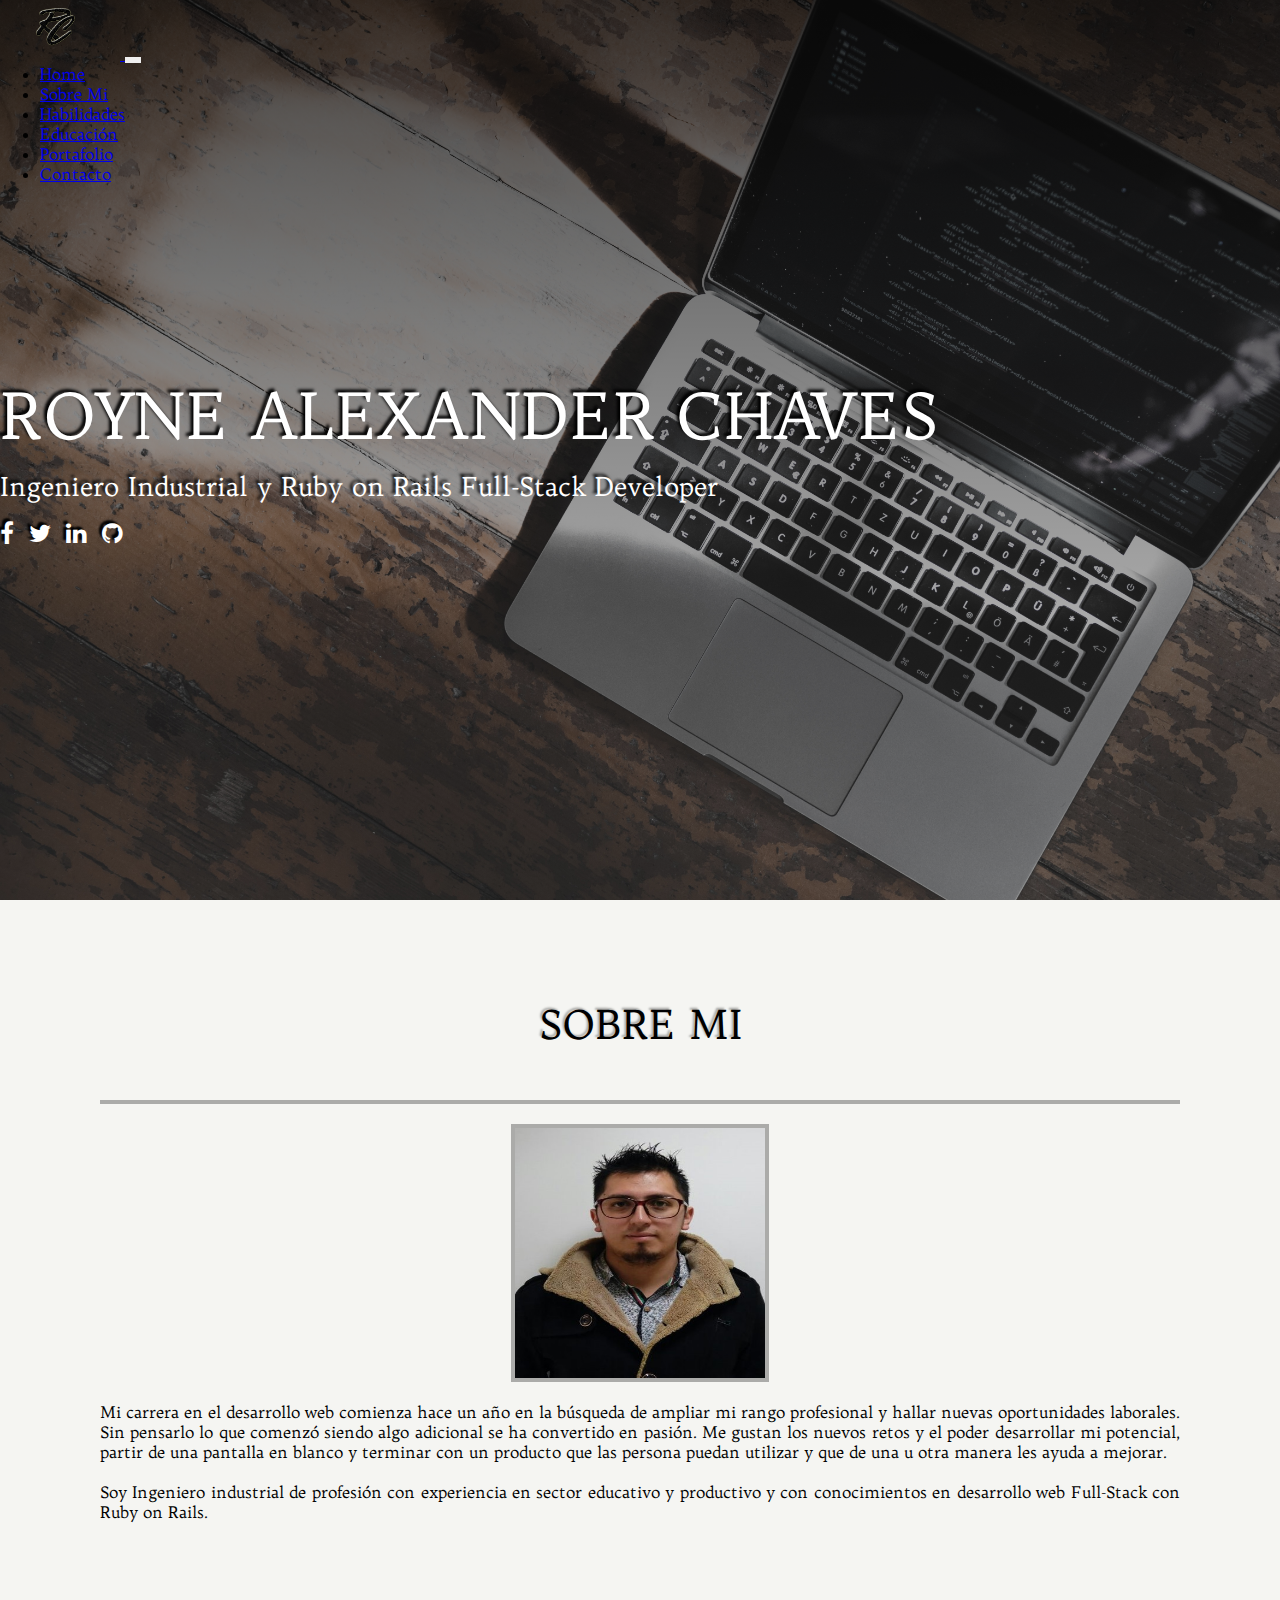
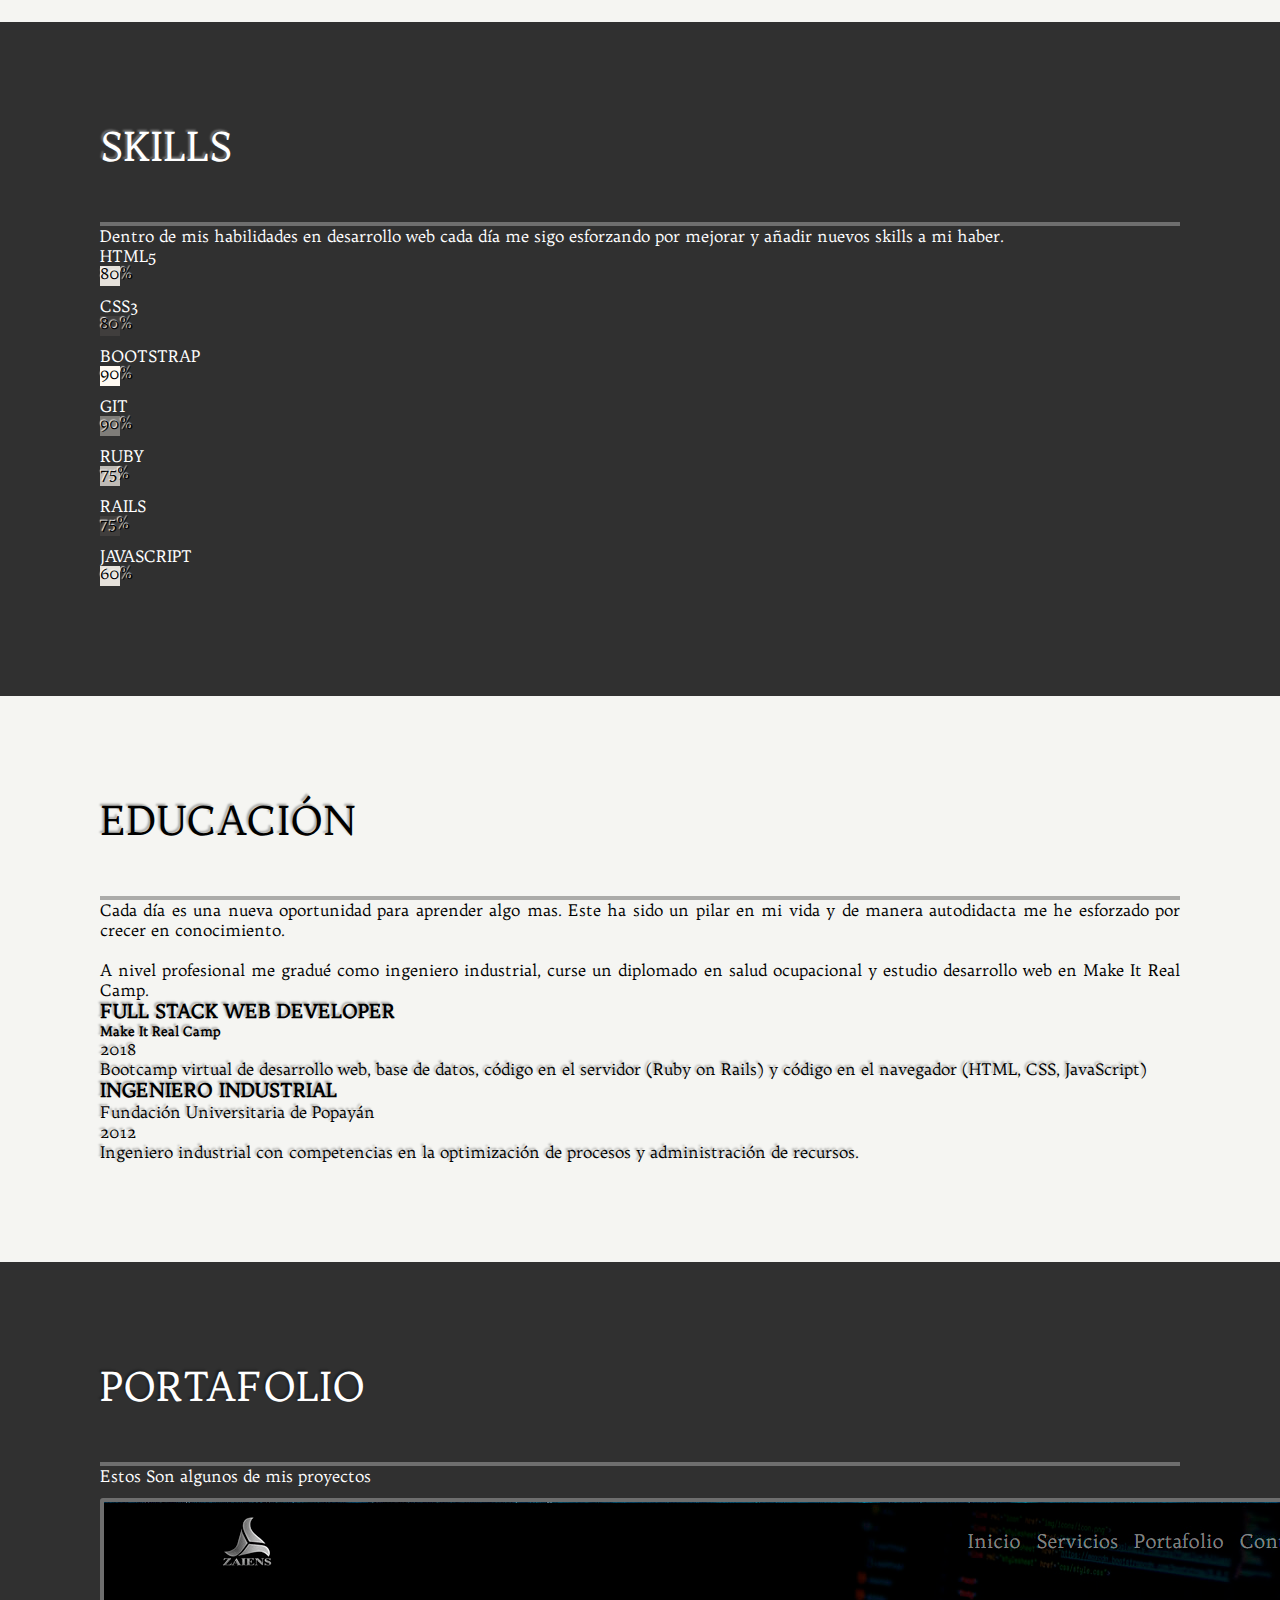
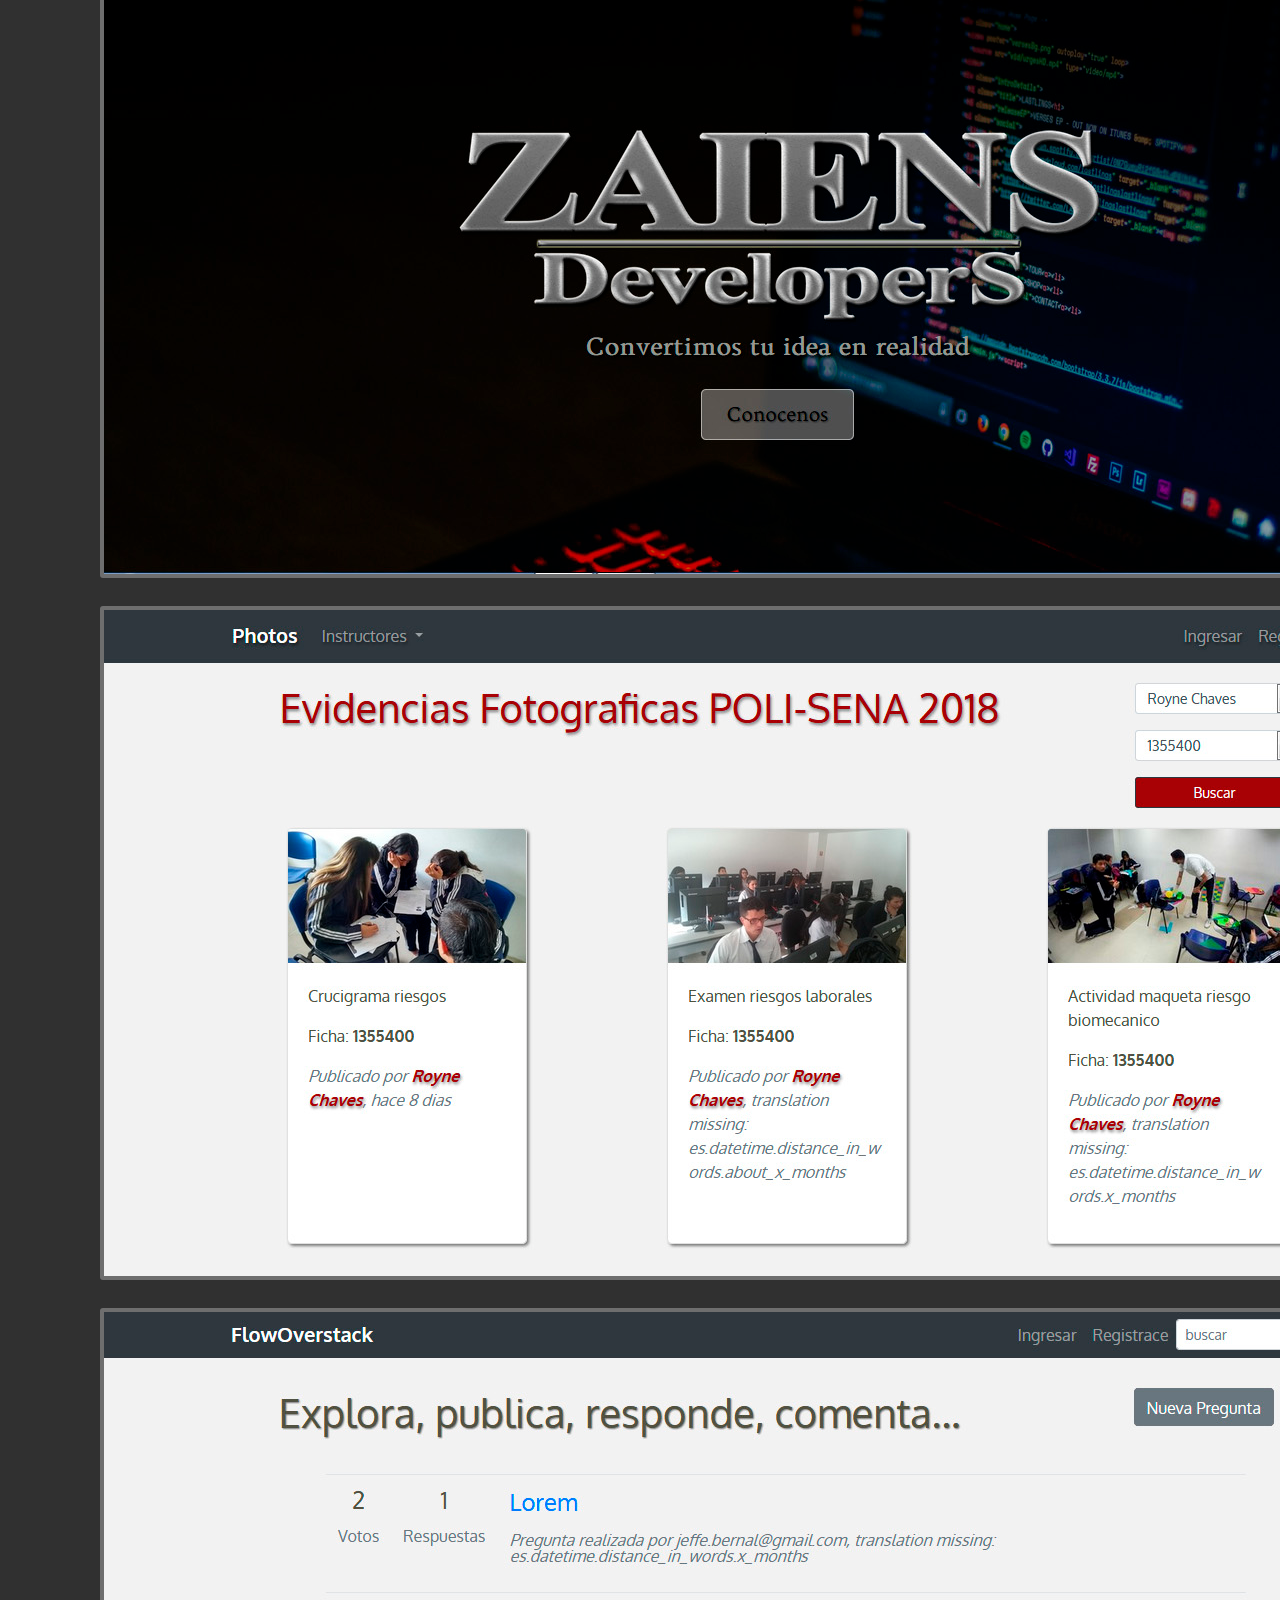
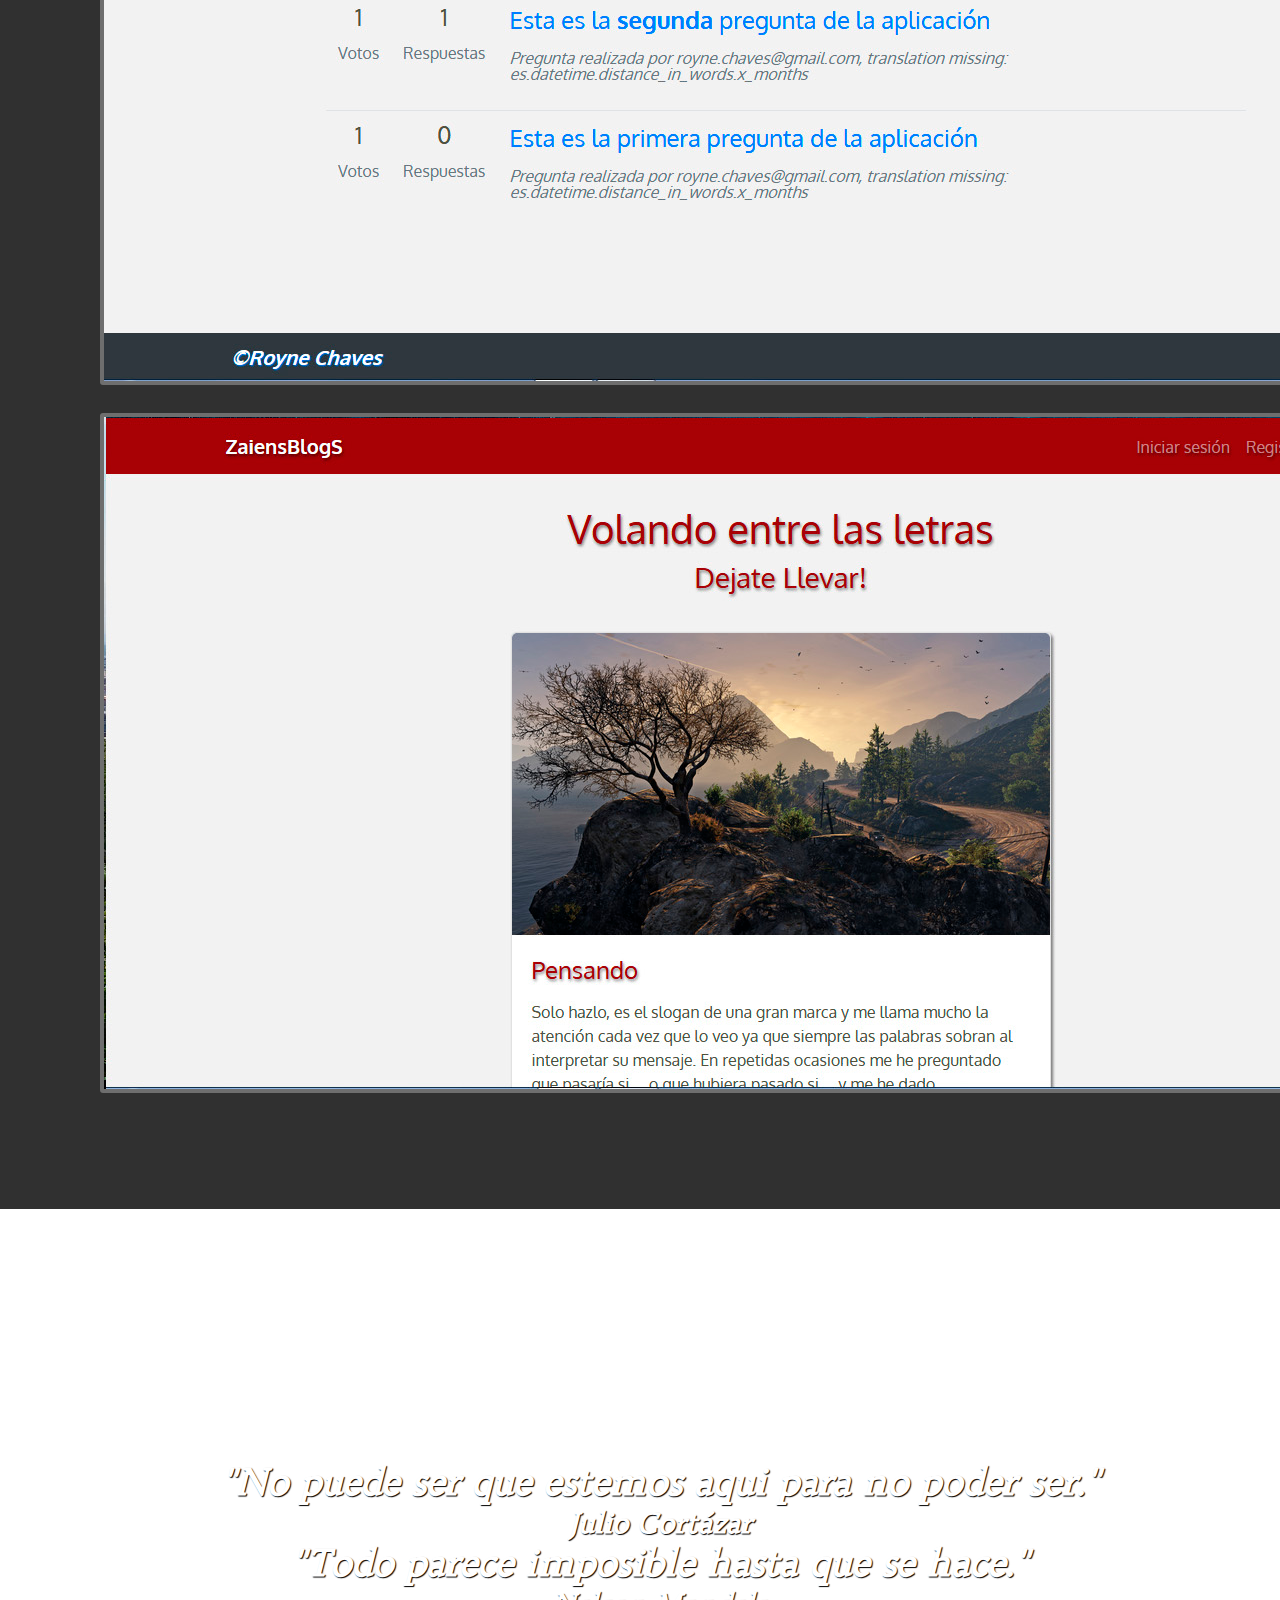
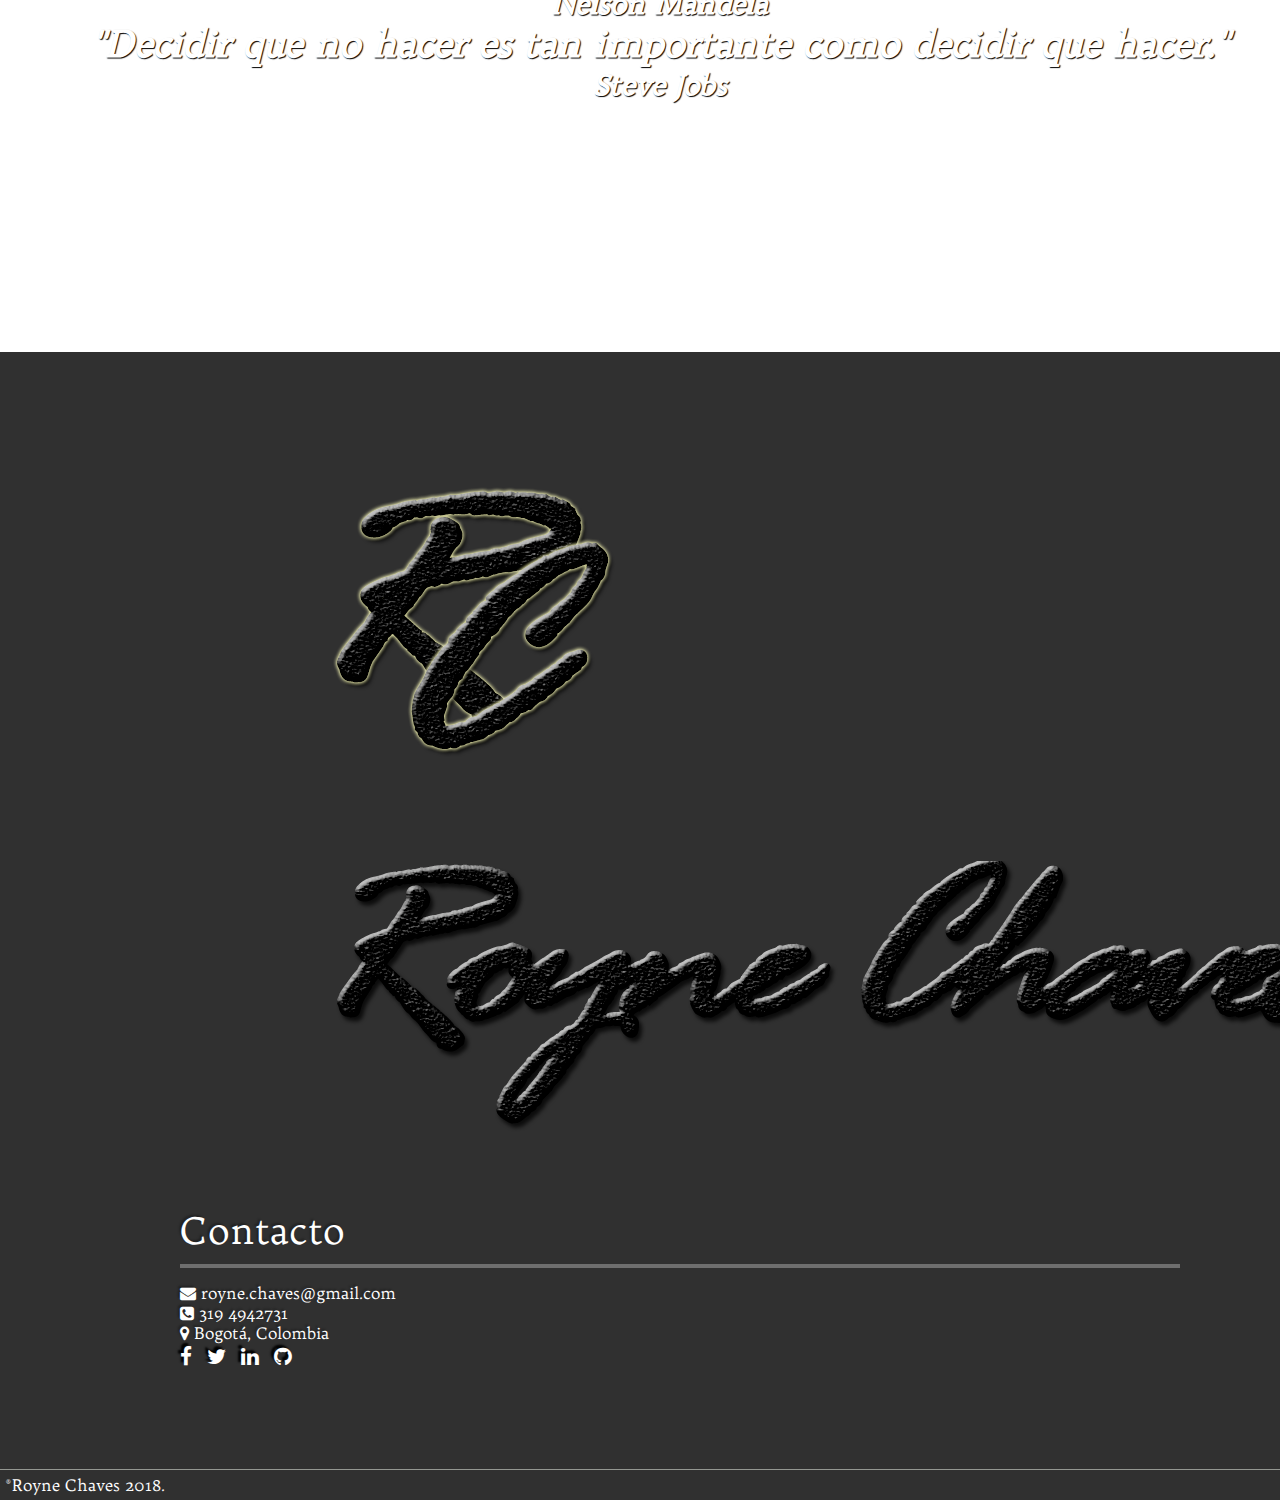
==== index.html @ e54343a3 "portafolio y js skills - boton" ====
<!DOCTYPE html>
<html>
  <head>
    <meta charset="utf-8">
    <meta name="viewport" content="width=device-width, initial-scale=1, shrink-to-fit=no">
    <link rel="icon" type="image/png" href="images/rc_peq.png" />
    <link rel="stylesheet" href="https://stackpath.bootstrapcdn.com/bootstrap/4.1.0/css/bootstrap.min.css" integrity="sha384-9gVQ4dYFwwWSjIDZnLEWnxCjeSWFphJiwGPXr1jddIhOegiu1FwO5qRGvFXOdJZ4" crossorigin="anonymous">
    <link rel="stylesheet" href="css/style.css">
    <link href="https://fonts.googleapis.com/css?family=Trykker" rel="stylesheet">
    <link rel="stylesheet" href="https://cdnjs.cloudflare.com/ajax/libs/font-awesome/4.7.0/css/font-awesome.min.css">
    <title></title>
  </head>
  <body>
    <section id="home">
      <div class="container">
        <div class="row justify-content-center">
          <div class="col-sm-12">
            <nav class="navbar navbar-expand-lg navbar-dark">
              <a class="navbar-brand" href="#">
                <img src="images/rc.png" width="120" height="60" alt="royne chaves">
              </a>
              <button class="navbar-toggler" type="button" data-toggle="collapse" data-target="#navbarSupportedContent" aria-controls="navbarSupportedContent" aria-expanded="false" aria-label="Toggle navigation">
                <span class="navbar-toggler-icon"></span>
              </button>
              <div class="collapse navbar-collapse" id="navbarSupportedContent">
                <ul class="navbar-nav mr-auto"></ul>

                <ul class="navbar-nav">
                  <li class="nav-item">
                    <a class="nav-link" href="#home">Home</a>
                  </li>
                  <li class="nav-item">
                    <a class="nav-link" href="#about">Sobre Mi</a>
                  </li>
                  <li class="nav-item">
                    <a class="nav-link" href="#skills">Habilidades</a>
                  </li>
                  <li class="nav-item">
                    <a class="nav-link" href="#study">Educación</a>
                  </li>
                  <li class="nav-item">
                    <a class="nav-link" href="#portfolio">Portafolio</a>
                  </li>
                  <li class="nav-item">
                    <a class="nav-link" href="#contact">Contacto</a>
                  </li>
                </ul>
              </div>
            </nav>

            <div class="text-home">
              <div class="text-center name-home">
                <h1>ROYNE ALEXANDER CHAVES</h1>
                <h4>Ingeniero Industrial y Ruby on Rails Full-Stack Developer</h4>
              </div>

              <div class="social text-center">
                <a href="https://www.facebook.com/royne.chaves"><i class="fa fa-facebook"></i></a>
                <a href="https://twitter.com/roynechaves"><i class="fa fa-twitter"></i></a>
                <a href="https://www.linkedin.com/in/royne-chaves-49618a168/"><i class="fa fa-linkedin"></i></a>
                <a href="https://github.com/royne"><i class="fa fa-github"></i></a>
              </div>
            </div>
          </div>
        </div>
      </div>
    </section>

    <section id="about">
      <div class="container">
        <div class="row justify-content-start">
          <div class="col-sm-4"><h1 class=" text-title">SOBRE MI</h1></div>
          <div class="col-sm-8 line-div"></div>
        </div>
        <div class="row justify-content-center">
          <div class="col-sm-4 photo">
            <img src="images/racfoto.jpg" alt="roynechaves">
          </div>
          <div class="col-sm-8">
            <p class="info">Mi carrera en el desarrollo web comienza hace un año en la búsqueda de ampliar mi rango profesional y hallar nuevas oportunidades  laborales.  Sin pensarlo lo que comenzó siendo algo adicional se ha convertido en pasión. Me gustan los nuevos retos y el poder desarrollar mi potencial, partir de una pantalla en blanco y terminar con un producto que las persona puedan utilizar y que de una u otra manera les ayuda a mejorar.
              <br><br>Soy Ingeniero industrial de profesión con experiencia en sector educativo y productivo y con conocimientos en desarrollo web Full-Stack con Ruby on Rails.
            </p>
          </div>
        </div>
      </div>
    </section>

    <section id="skills">
      <div class="container">
        <div class="row justify-content-start">
          <div class="col-sm-4"><h1 class=" text-title">SKILLS</h1></div>
          <div class="col-sm-8 line-div-dark"></div>
        </div>
        <div class="row justify-content-center">
          <div class="col-sm-4">
            <p class="info">Dentro de mis habilidades en desarrollo web cada día me sigo esforzando por mejorar y añadir nuevos skills a mi haber. </p>
          </div>
          <div class="col-sm-8">
            <div class="cont">
              <p>HTML5</p>
              <div class="skills html">80%</div>
            </div>
            <div class="cont">
              <p>CSS3</p>
              <div class="skills css">80%</div>
            </div>
            <div class="cont">
              <p>BOOTSTRAP</p>
              <div class="skills bootstrap">90%</div>
            </div>
            <div class="cont">
              <p>GIT</p>
              <div class="skills git">90%</div>
            </div>
            <div class="cont">
              <p>RUBY</p>
              <div class="skills ruby">75%</div>
            </div>
            <div class="cont">
              <p>RAILS</p>
              <div class="skills rails">75%</div>
            </div>
            <div class="cont">
              <p>JAVASCRIPT</p>
              <div class="skills js">60%</div>
            </div>
          </div>
        </div>
      </div>
    </section>

    <section id="study">
      <div class="container">
        <div class="row justify-content-start">
          <div class="col-sm-4"><h1 class=" text-title">EDUCACIÓN</h1></div>
          <div class="col-sm-8 line-div"></div>
        </div>
        <div class="row justify-content-center">
          <div class="col-sm-4">
            <p class="info text-secondary">Cada día es una nueva oportunidad para aprender algo mas. Este ha sido un pilar en mi vida y de manera autodidacta me he esforzado por crecer en conocimiento.
              <br><br>A nivel profesional me gradué como ingeniero industrial, curse un diplomado en salud ocupacional y estudio desarrollo web en Make It Real Camp.
            </p>
          </div>
          <div class="col-sm-4 text-right title-study">
            <h3>FULL STACK WEB DEVELOPER</h3>
            <h5>Make It Real Camp</h5>
            <p>2018</p>
            <p>Bootcamp virtual de desarrollo web,  base de datos, código en el servidor (Ruby on Rails) y código en el navegador (HTML, CSS, JavaScript)</p>
          </div>
          <div class="col-sm-4 text-right title-study">
            <h3>INGENIERO INDUSTRIAL</h3>
            <p>Fundación Universitaria de Popayán</p>
            <p>2012</p>
            <p>Ingeniero industrial con competencias en la optimización de procesos y administración de recursos. </p>
          </div>
        </div>
      </div>
    </section>

    <section id="portfolio">
      <div class="container">
        <div class="row justify-content-start">
          <div class="col-sm-4"><h1 class=" text-title">PORTAFOLIO</h1></div>
          <div class="col-sm-8 line-div-dark"></div>
        </div>
        <div class="row justify-content-center">
          <div class="col-sm-4">
            <p class="info">Estos Son algunos de mis proyectos</p>
          </div>
          <div class="col-sm-8">
            <div class="row justify-content-center">
              <div class="col-md-6 project">
                <img src="images/projects/zaiens.jpg" alt="" class="img-fluid">
                <div class="project-cont">
                  <div class="project-cont-text"><p>Proyecto agencia de desarrollo Web</p><a href="http://zaiens.com/" target="_blank" class="project-pag">Ver</a></div>
                </div>
              </div>
              <div class="col-md-6 project">
                <img src="images/projects/photo.jpg" alt="" class="img-fluid">
                <div class="project-cont">
                  <div class="project-cont-text"><p>App para recolección de evidencias de clase</p><a href="https://evidenciasformacion.herokuapp.com/" target="_blank" class="project-pag">Ver</a></div>
                </div>
              </div>
              <div class="col-md-6 project">
                <img src="images/projects/flow.jpg" alt="" class="img-fluid">
                <div class="project-cont">
                  <div class="project-cont-text"><p>Clon de app Stack Oferflow</p><a href="http://clon-flowoverstack.herokuapp.com/" target="_blank" class="project-pag">Ver</a></div>
                </div>
              </div>
              <div class="col-md-6 project">
                <img src="images/projects/blog.jpg" alt="" class="img-fluid">
                <div class="project-cont">
                  <div class="project-cont-text"><p>Blog Colaborativo</p><a href="https://blogzaiens.herokuapp.com/" target="_blank" class="project-pag">Ver</a></div>
                </div>
              </div>
            </div>
          </div>
        </div>
      </div>
    </section>

    <section id="banner">
      <div class="container">
        <div class="row justify-content-center">
          <div class="col-sm-12">
            <div id="carouselExampleFade" class="carousel slide carousel-fade" data-ride="carousel">
              <div class="carousel-inner">
                <div class="carousel-item active">
                  <h2>"No puede ser que estemos aqui para no poder ser."</h2>
                  <h3><strong>Julio Cortázar</strong></h3>
                </div>
                <div class="carousel-item">
                  <h2>"Todo parece imposible hasta que se hace."</h2>
                  <h3><strong>Nelson Mandela</strong></h3>
                </div>
                <div class="carousel-item">
                  <h2>"Decidir que no hacer es tan importante como decidir que hacer."</h2>
                  <h3><strong>Steve Jobs</strong></h3>
                </div>
              </div>
            </div>
          </div>
        </div>
      </div>
    </section>

    <section id="contact">
      <div class="container">
        <div class="row justify-content-around text-center">
          <div class="col-sm-12 col-md-4">
            <img src="images/rc.png" alt="roynechaves" class="img-fluid">
            <img src="images/rclogo.png" alt="roynechaves" class="img-fluid">
          </div>
          <div class="col-sm-12 col-md-6 contact-text">
            <h1 class=" text-title">Contacto</h1>
            <div class="col-sm-12 line-div-dark"></div>
              <p><i class="fa fa-envelope"></i> royne.chaves@gmail.com</p>
              <p><i class="fa fa-phone-square"></i> 319 4942731</p>
              <p><i class="fa fa-map-marker"></i> Bogotá, Colombia</p>
            <div class="social">
              <a href="https://www.facebook.com/royne.chaves"><i class="fa fa-facebook"></i></a>
              <a href="https://twitter.com/roynechaves"><i class="fa fa-twitter"></i></a>
              <a href="https://www.linkedin.com/in/royne-chaves-49618a168/"><i class="fa fa-linkedin"></i></a>
              <a href="https://github.com/royne"><i class="fa fa-github"></i></a>
            </div>
          </div>
        </div>
      </div>
    </section>

    <section id="legal">
      <div class="container">
        <div class="row justify-content-center text-center">
          <div class="col-sm-12">
            ®Royne Chaves 2018.
          </div>
        </div>
      </div>
    </section>

    <div class="" id="js_up">
      <img src="images/icon_top.png" alt="">
    </div>

    <script src="https://ajax.googleapis.com/ajax/libs/jquery/3.3.1/jquery.min.js"></script>
    <script src="https://cdnjs.cloudflare.com/ajax/libs/popper.js/1.14.0/umd/popper.min.js" integrity="sha384-cs/chFZiN24E4KMATLdqdvsezGxaGsi4hLGOzlXwp5UZB1LY//20VyM2taTB4QvJ" crossorigin="anonymous"></script>
    <script src="https://stackpath.bootstrapcdn.com/bootstrap/4.1.0/js/bootstrap.min.js" integrity="sha384-uefMccjFJAIv6A+rW+L4AHf99KvxDjWSu1z9VI8SKNVmz4sk7buKt/6v9KI65qnm" crossorigin="anonymous"></script>
    <script src="js/app.js" type="text/javascript"></script>
  </body>
</html>
---- css/style.css ----
*{
  margin: 0;
  font-family: 'Trykker', serif;
}

/* ***************UTILES**************** */

.line-div{
  border-top: 4px solid rgba(0,0,0,0.3);
  margin: 0 auto;
}
.line-div-dark{
  border-top: 4px solid rgba(255,255,255,0.3);
  margin: 0 auto;
}

/* ===================SECCION HOME================== */

#home{
  background: linear-gradient(rgba(0, 0, 0, 0.7), rgba(0, 0, 0, 0.1)), url('../images/cover1.jpg') no-repeat center top;
  background-size: cover;
  background-position: center center;
  width: 100%;
  height: 100vh;
  background-attachment: fixed;
}
.text-home{
  color: #fff;
  margin-top: 27%;
  text-shadow: -3px -3px 3px #000;
}
.name-home , h1{
  padding-bottom: 15px;
  font-size: 1.7rem;
  font-weight: bold;
}
.name-home , h4{
  padding: 0 auto;
  font-size: 1rem;
  font-weight: bold;
}
#home .social a{
  font-size: 1.2rem;
  display: inline-block;
  margin-right: 10px;
  text-align: center;
  color: #fff;
  text-shadow: -3px -3px 2px #000;
}
#home .social a:hover{
  text-shadow: 2px 2px 1px #fff;
  color: #000;
  background: rgba(255, 255, 255, 0);
  transform: scale(1.5);
  transition: transform 3s ;
}
.navbar-dark .navbar-toggler {
  color: transparent;
  border-color: transparent;
}

@media (min-width:576px) {
  .text-home{
    margin-top: 15%;
  }
  .name-home , h1{
    font-size: 2.3rem;
    font-weight: bold;
  }
  .name-home , h4{
    font-size: 1.2rem;
    font-weight: bold;
  }
  #home .social a{
    font-size: 1.3rem;
  }
}
@media (min-width:768px) {
  .name-home , h1{
    font-size: 3rem;
    font-weight: normal ;
  }
  .name-home , h4{
    font-size: 1.5rem;
    font-weight: normal;
  }
  #home .social a{
    font-size: 1.3rem;
  }
}
@media (min-width:992px) {
  .name-home , h1{
    font-size: 4rem;
  }
  .name-home , h4{
    font-size: 1.6rem;
  }
  #home .social a{
    font-size: 1.5rem;
  }
}

/* ===================sección sobre mi==================  */

#about{
  background-color: #f5f5f2;
  padding: 50px 10px;
}
#about .text-title{
  font-size: 1.8rem;
  text-shadow: -2px -2px 2px rgba(0,0,0,0.3);
  padding-bottom: 50px;
  padding: 10px;
  text-align: center;
}
.photo img{
  height: 180px;
  width: 180px;
  display: flex;
  margin: 20px auto;
  border: 4px solid rgba(0,0,0,0.3);
}
.info{
  text-align: justify;
}

@media (min-width:576px){
  #about{
    padding: 80px 10px;
  }
  #about .text-title{
    font-size: 1.5rem;
    padding: 0;
  }
  .photo img{
    height: 180px;
    width: 150px;
  }
}
@media (min-width:768px){
  #about .text-title{
    font-size: 2.3rem;
    padding-bottom: 30px;
  }
  .photo img{
    height: 250px;
    width: 200px;
  }
}
@media (min-width:992px){
  #about{
    padding: 100px
  }
  #about .text-title{
    font-size: 2.5rem;
    padding-bottom: 50px;
  }
  .photo img{
    height: 250px;
    width: 250px;
  }
}

/* ===================SECCION  SKILLS================= */

#skills{
  background-color: #303030;
  padding: 50px 10px;
  color: #fff;
}
#skills .text-title{
  font-size: 1.8rem;
  text-shadow: -2px -2px 2px rgba(255,255,255,0.3);
  padding-bottom: 50px;
  padding: 10px;
  text-align: center;
}
#skills .line-div-dark{
  padding-bottom: 15px;
}
.cont{
  width: 100%;
  margin-bottom: 10px;
}
.skills {
  text-align: right;
  padding-right: 20px;
  line-height: 15px;
  color: #000;
  text-shadow: -1px -1px 1px #FFF;
}
.html {width: 0%; height: 20px; background-color: #E5E1DA;}
.css {width: 0%; height: 20px; background-color: #403E3D;}
.bootstrap {width: 0%; height: 20px; background-color: #FFFAF2;}
.git {width: 0%; height: 20px; background-color: #7F7D79;}
.ruby {width: 0%; height: 20px; background-color: #BFBBB6;}
.rails {width: 0%; height: 20px; background-color: #403E3D;}
.js {width: 0%; height: 20px; background-color: #E5E1DA;}

@media (min-width:576px){
  #skills{
    padding: 80px 10px;
  }
  #skills .text-title{
    font-size: 1.5rem;
    padding: 0;
  }
  #skills .line-div-dark{
    padding-bottom: 0;
  }
}
@media (min-width:768px){
  #skills .text-title{
    font-size: 2.3rem;
    padding-bottom: 30px;
  }
}
@media (min-width:992px){
  #skills{
    padding: 100px
  }
  #skills .text-title{
    font-size: 2.5rem;
    padding-bottom: 50px;
    text-align: justify;
  }
}


/* ===============SECCION ESTUDIO=================== */

#study{
  background-color: #f5f5f2;
  padding: 50px 10px;
}
#study .text-title{
  font-size: 1.8rem;
  text-shadow: -2px -2px 2px rgba(0,0,0,0.3);
  padding-bottom: 50px;
  padding: 10px;
  text-align: center;
}
#study .title-study{
  text-shadow: -2px -2px 2px rgba(0,0,0,0.3);
  padding-top: 20px;
}
#study .line-div{
  padding-bottom: 15px;
}

@media (min-width:576px){
  #study{
    padding: 80px 10px;
  }
  #study .text-title{
    font-size: 1.5rem;
    padding: 0;
  }
  #study .title-study{
    padding-top: 0;
  }
  #study .line-div{
    padding-bottom: 0;
  }
}
@media (min-width:768px){
  #study .text-title{
    font-size: 2.3rem;
    padding-bottom: 30px;
  }
}
@media (min-width:992px){
  #study{
    padding: 100px
  }
  #study .text-title{
    font-size: 2.5rem;
    padding-bottom: 50px;
    text-align: justify;
  }

}


/* ================SECCION PORTAFOLIO=============== */

#portfolio{
  background-color: #303030;
  padding: 50px 10px;
  color: #fff;
}
#portfolio .text-title{
  font-size: 1.8rem;
  text-shadow: -2px -2px 2px rgba(0,0,0,0.3);
  padding-bottom: 50px;
  padding: 10px;
  text-align: center;
}
#portfolio .line-div-dark{
  padding-bottom: 15px;
}
.project{
  position: relative;
}
.project img{
  display: inline-block;
  margin: 12px auto;
  border: 4px solid rgba(255,255,255,0.3);
  border-radius: 3px;
}


@media (min-width:576px){
  #portfolio{
    padding: 80px 10px;
  }
  #portfolio .text-title{
    font-size: 1.5rem;
    padding: 0;
  }
  #portfolio .line-div-dark{
    padding-bottom: 0;
  }
}
@media (min-width:768px){
  #portfolio .text-title{
    font-size: 2.3rem;
    padding-bottom: 30px;
  }
}
@media (min-width:992px){
  #portfolio{
    padding: 100px
  }
  #portfolio .text-title{
    font-size: 2.5rem;
    padding-bottom: 50px;
    text-align: justify;
  }
}

/* hover projects */
.project-cont {
  position: absolute;
  bottom: 0;
  left: 0;
  right: 0;
  background-color: rgba(48,48,48,0.7);
  overflow: hidden;
  width: 100%;
  height: 100%;
  -webkit-transform: scale(0);
  -ms-transform: scale(0);
  transform: scale(0);
  -webkit-transition: .6s ease;
  transition: .6s ease;
}

.project:hover .project-cont {
  -webkit-transform: scale(1);
  -ms-transform: scale(1);
  transform: scale(1);
}

.project-cont-text {
  color: white;
  font-weight: bold;
  text-shadow: 1px 1px 1px rgba(255,255,255,0.3);
  font-size: 18px;
  position: absolute;
  top: 50%;
  left: 50%;
  -webkit-transform: translate(-50%, -50%);
  -ms-transform: translate(-50%, -50%);
  transform: translate(-50%, -50%);
  text-align: center;
}
.project-pag{
  font-size: 13px;
  color: #fff;
  padding: 5px 15px;
  background-color: #303030;
  border: 0.5px solid #fff;
  border-radius: 3px;
  margin-top: 5px;
}
.project-pag:hover{
  text-decoration: none;
  color: #fff;
}
/* =========================BANNER=================== */

#banner{
  background: linear-gradient(rgba(0, 0, 0, 0.1), rgba(0, 0, 0, 0.3)), url('../images/coverw.jpg') no-repeat center top;
  background-size: cover;
  width: 100%;
  background-attachment: fixed;
  color: #fff;
  text-shadow: 1px 1px 1px #000;
  padding: 150px 20px;
  text-align: center;
  font-style: italic;
}
#banner h2{
  font-size: 2rem;
}
#banner h3{
  font-size: 1.3rem;
}

@media (min-width:576px){
  #banner{
    padding: 250px 20px
  }
  #banner h2{
    font-size: 2.3rem;
  }
  #banner h3{
    font-size: 1.75rem;
  }
}


/* ==================seccion Contacto==================== */


#contact{
  background: #303030;
  padding: 30px 0 ;
  color: #fff;
  text-shadow: -2px -2px 2px rgba(0,0,0,0.3);
}
#contact .text-title{
  font-size: 1.7rem;
  text-shadow: -2px -2px 2px rgba(0,0,0,0.3);
  padding: 20px 0;
}
#contact .contact-text{
  padding-top: 50px 0;
  font-size: 1rem;
}
#contact .line-div-dark{
  padding-bottom: 15px;
}
#contact .social a{
  font-size: 1.2rem;
  display: inline-block;
  margin-right: 10px;
  text-align: center;
  color: #fff;
  text-shadow: -3px -3px 2px #000;
}
#contact .social a:hover{
  text-shadow: 2px 2px 1px #fff;
  color: #000;
  background: rgba(255, 255, 255, 0);
  transform: scale(1.5);
  transition: transform 3s ;
}
#legal{
  background: #303030;
  border-top: solid 1px #949791 ;
  color: #fff ;
  padding: 5px;
  width: 100%;
}



@media (min-width:576px) {
  #contact{
    padding: 80px 100px 100px 80px ;
  }
  #contact .contact-text{
    padding-top: 50px;
    padding-left: 100px;
    text-align: left;
  }
  #contact .text-title{
    font-size: 2.3rem;
    padding: 10px 0;
  }
  #contact .social a{
    font-size: 1.3rem;
  }
}

/* ==================== Adicionales =================== */

/* boton scrollup */

#js_up{
  display: none;
  position: absolute;
  position: fixed;
  bottom: 10px;
  right: 10px;
  opacity: 0.8;
  cursor: pointer;
}
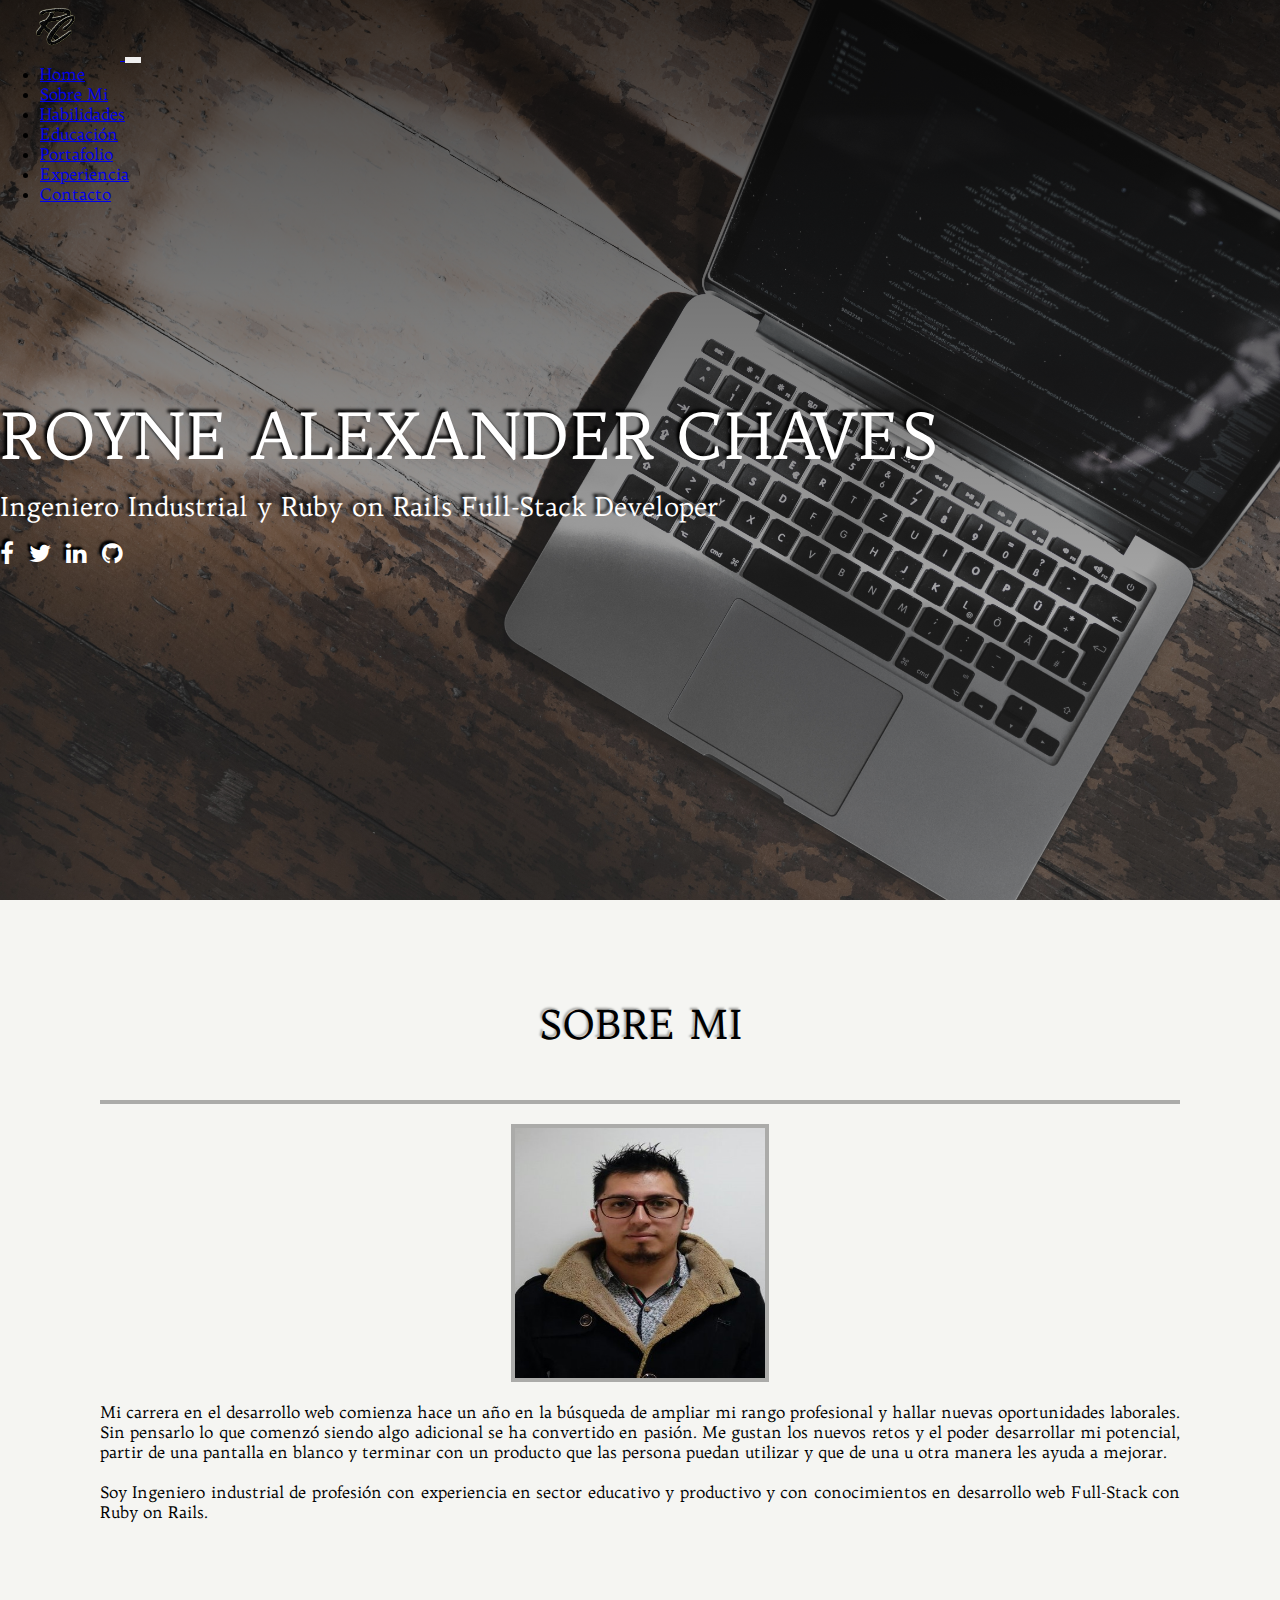
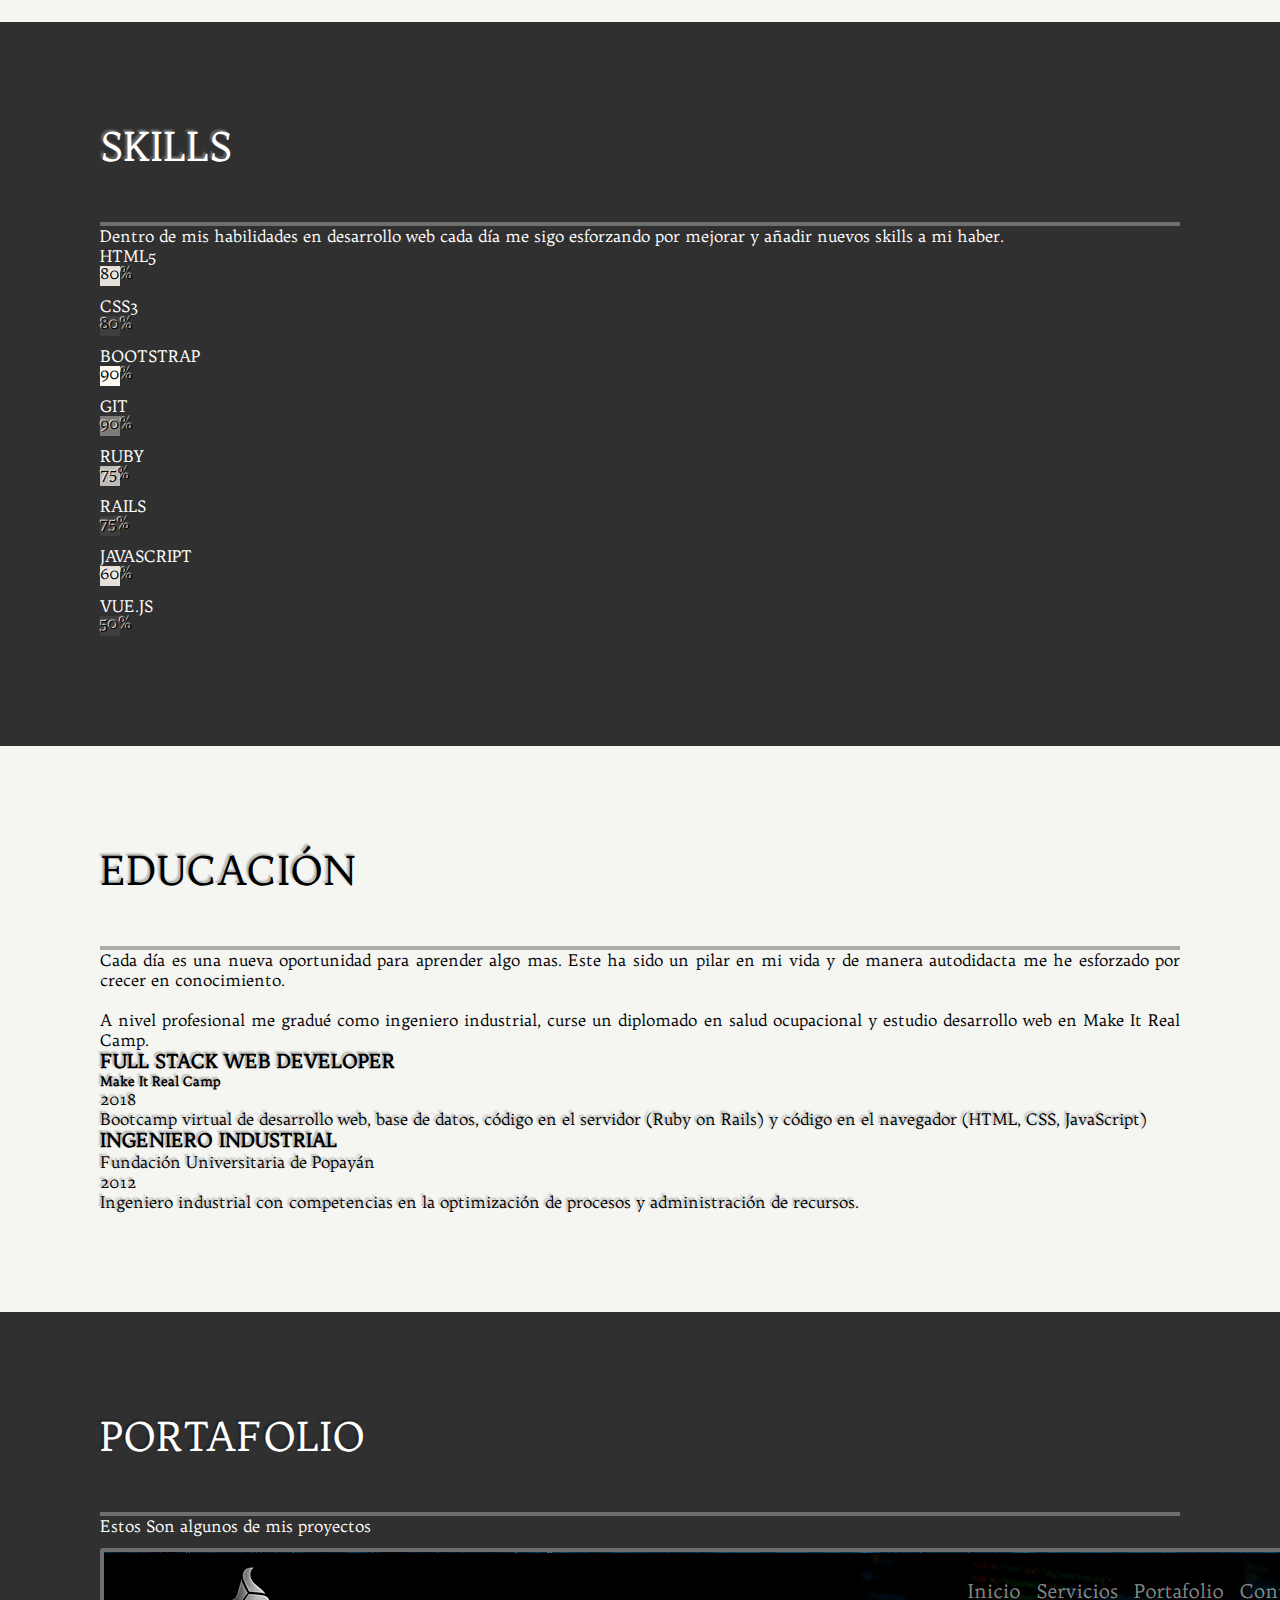
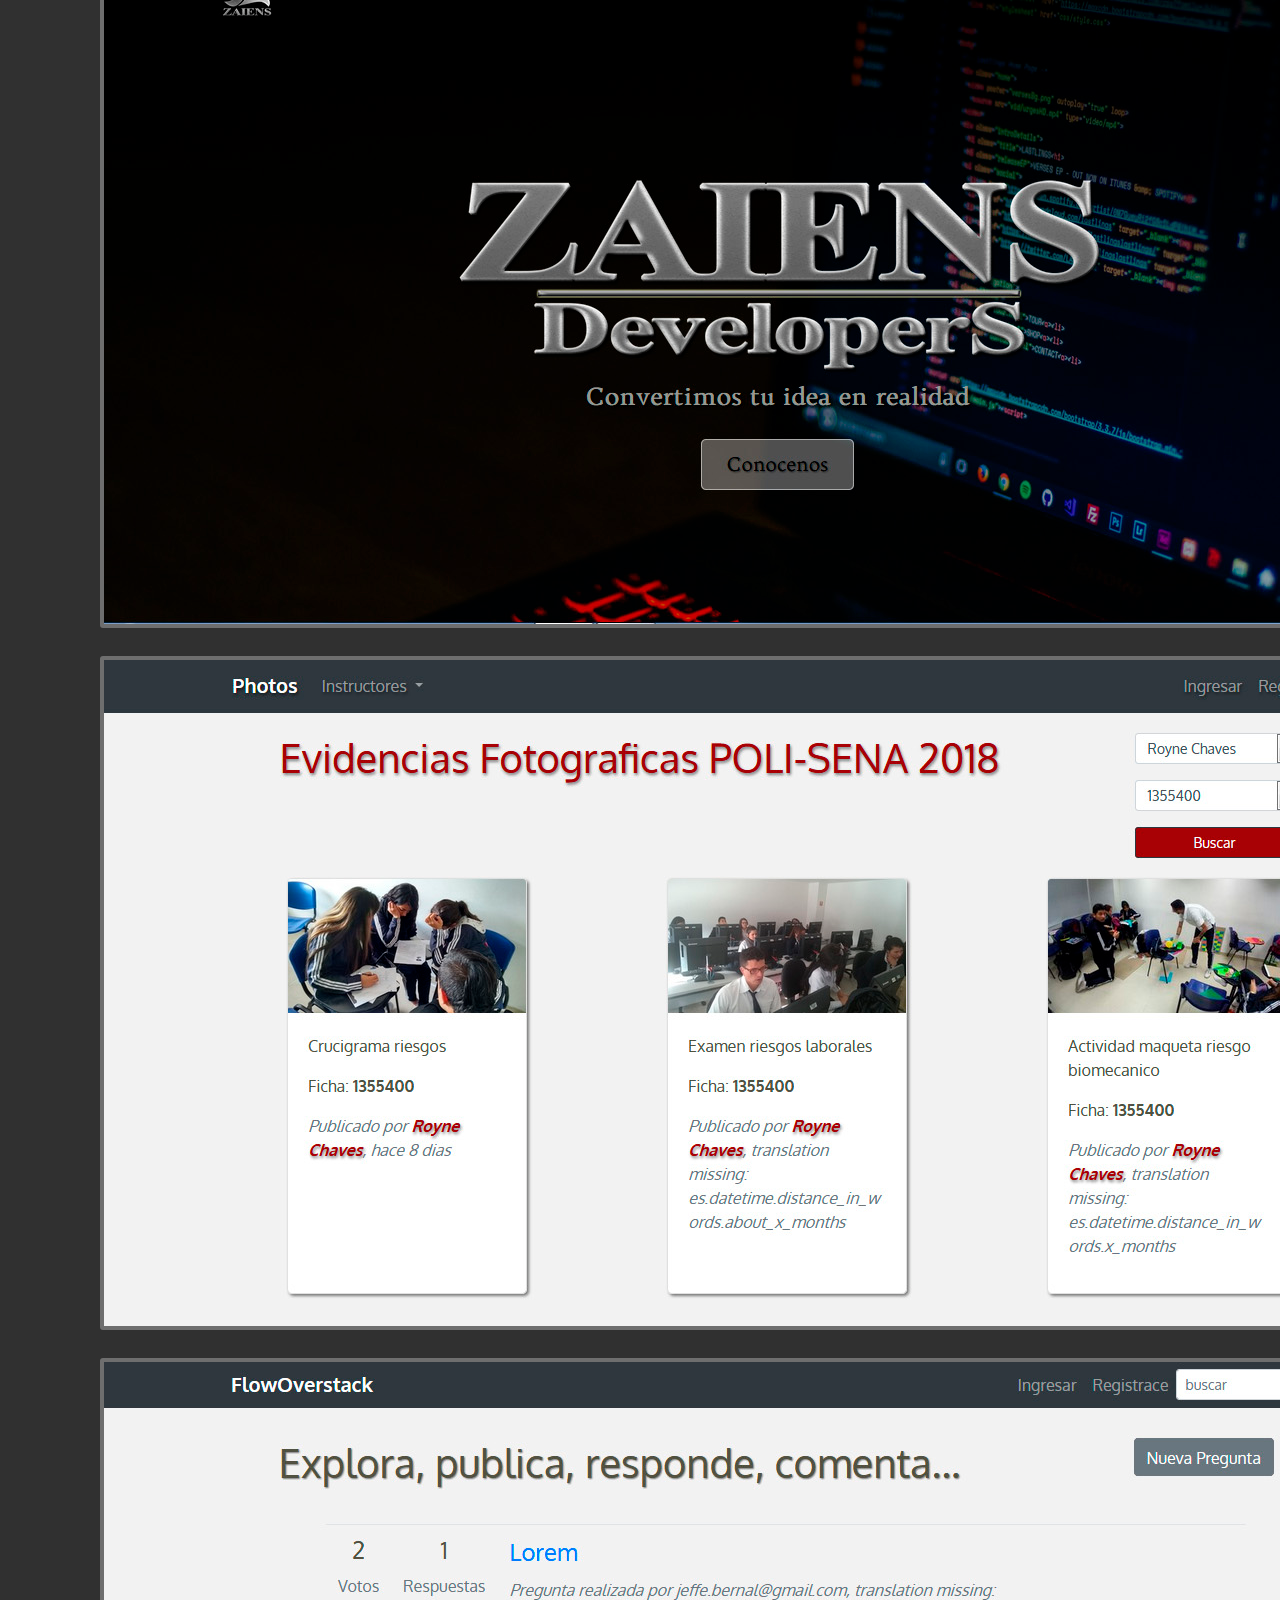
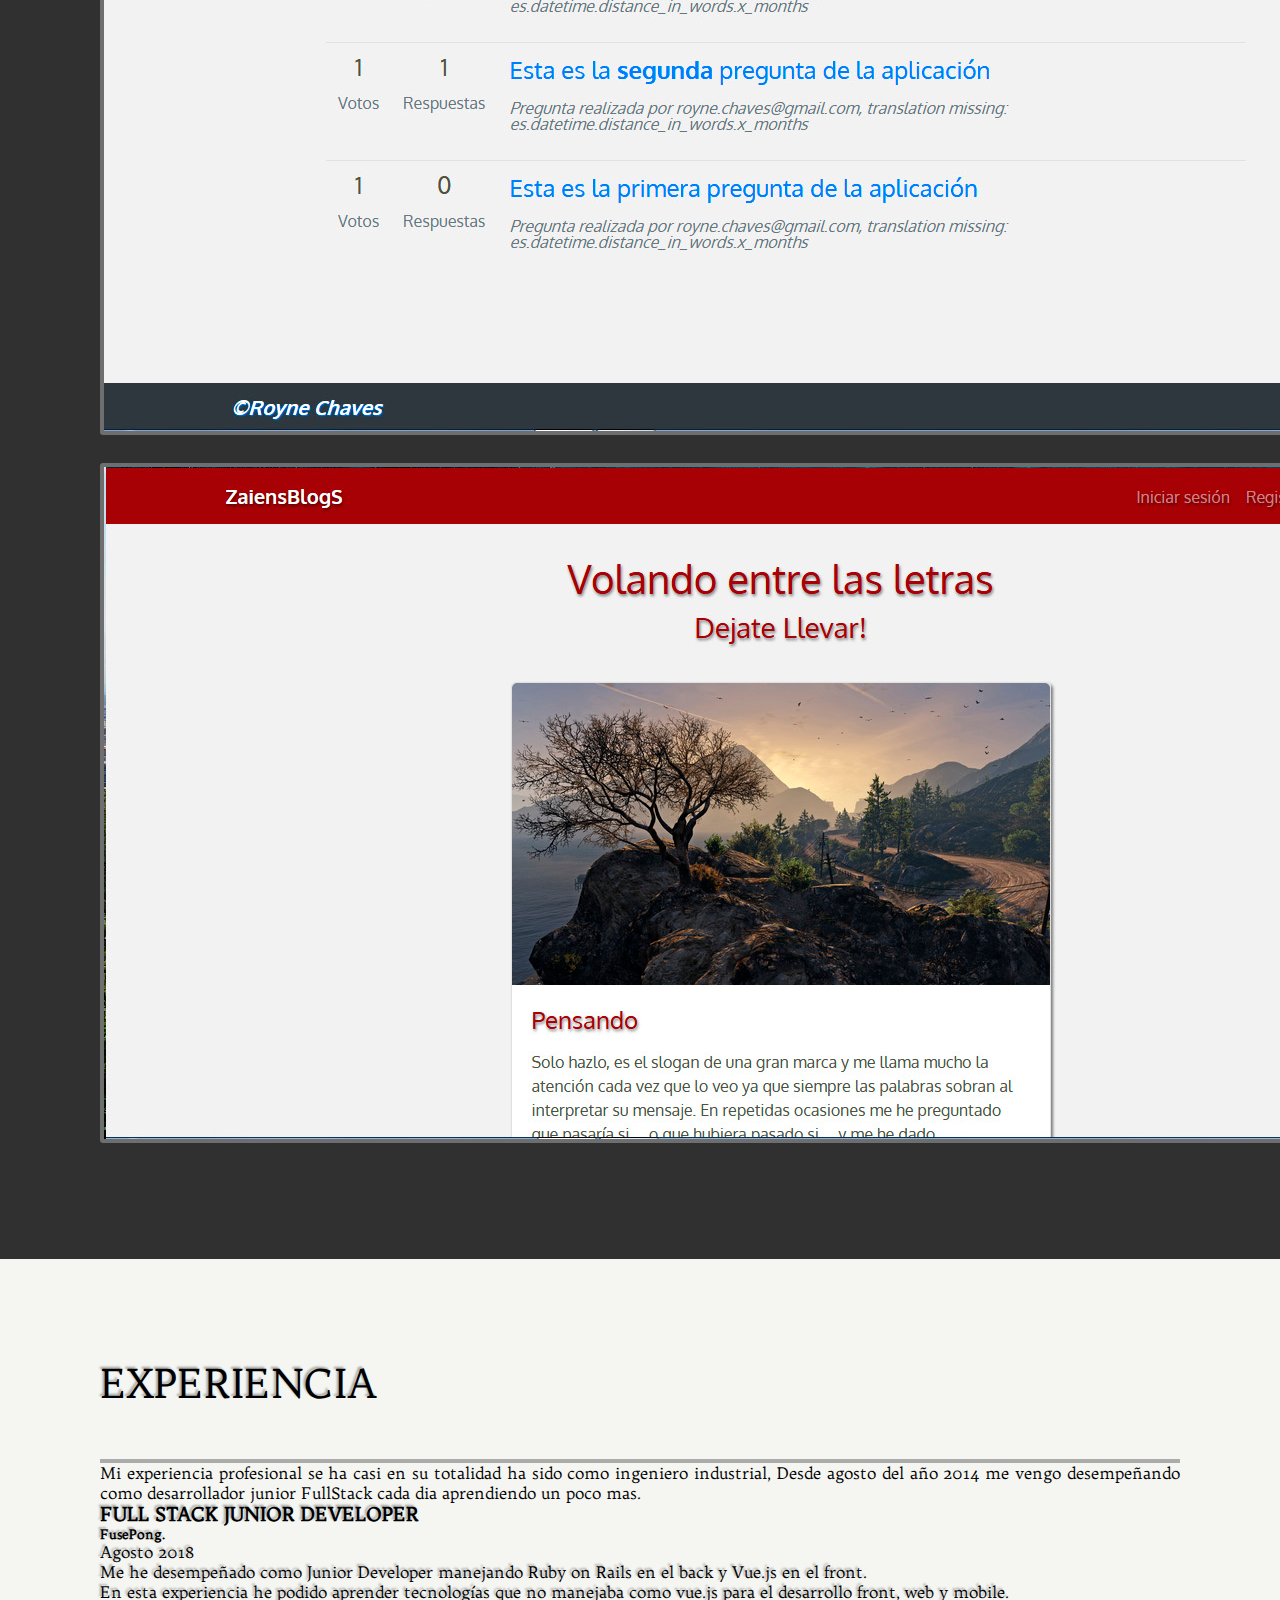
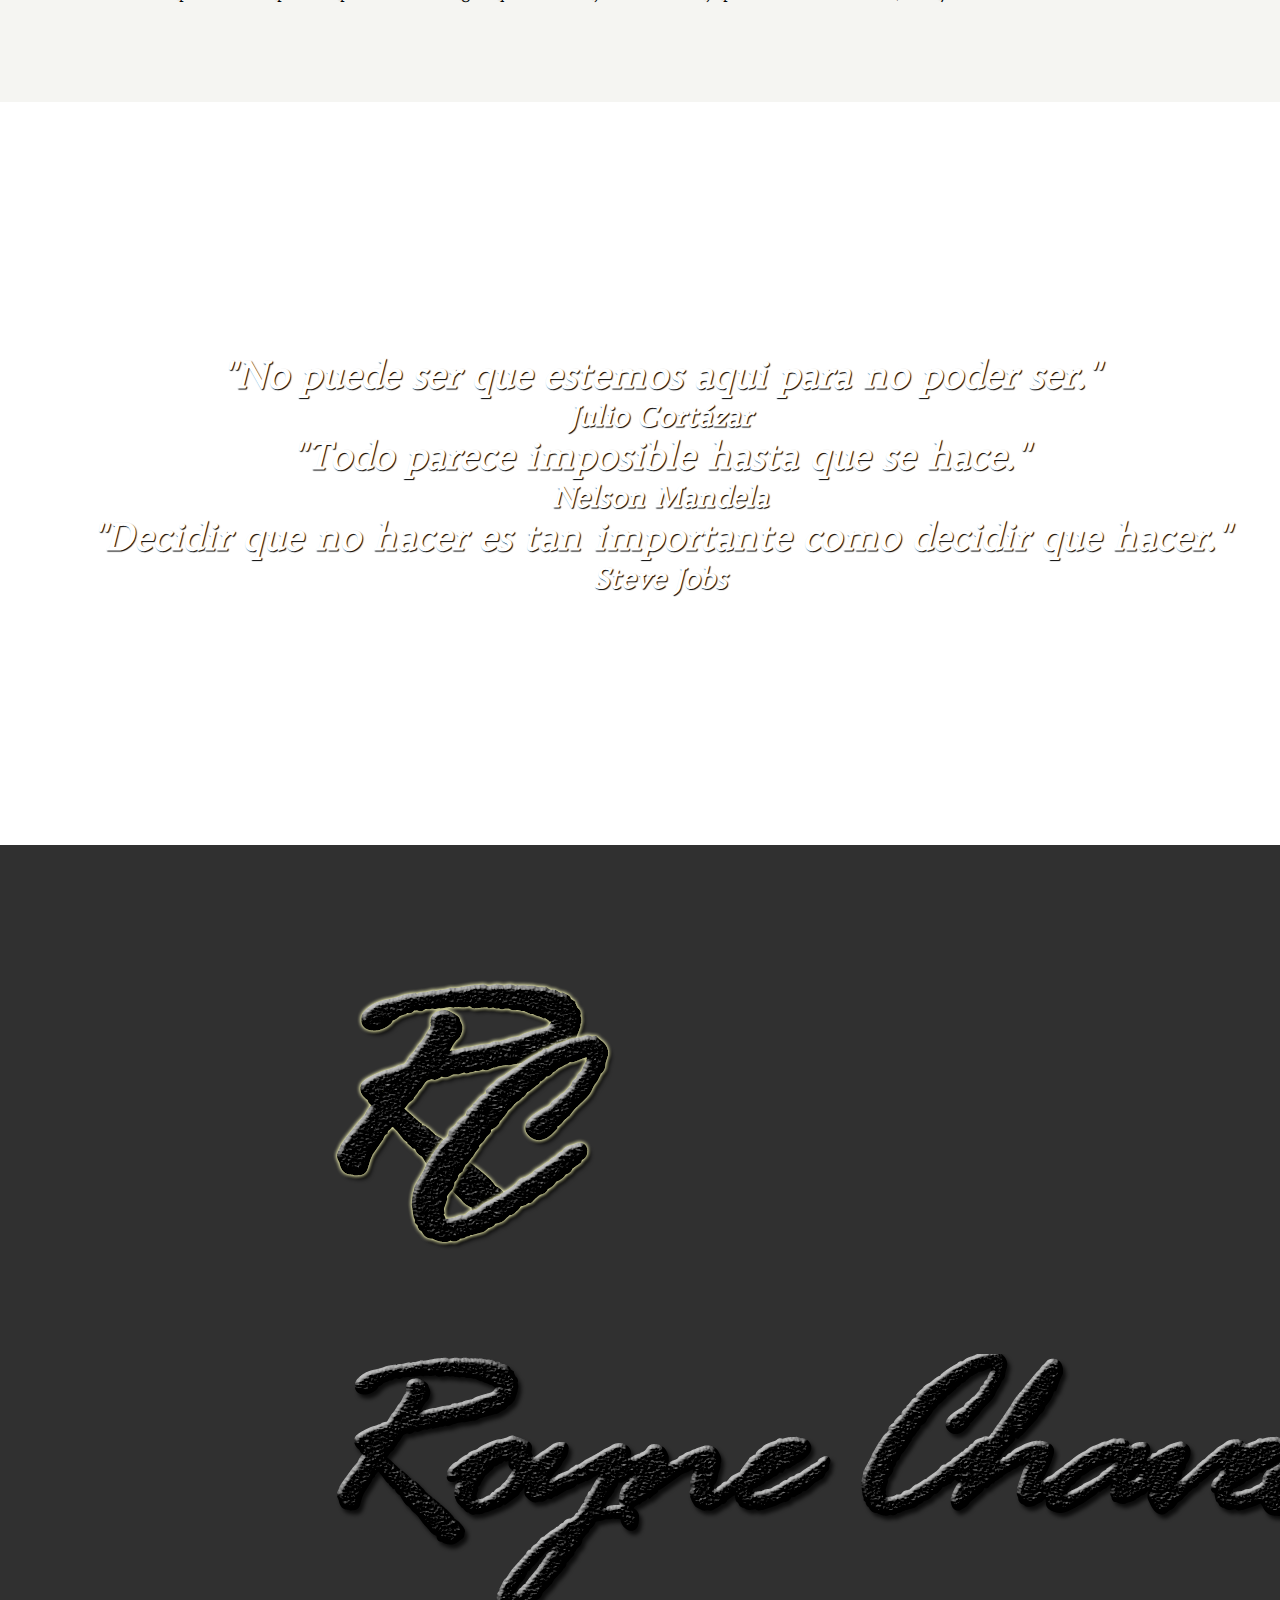
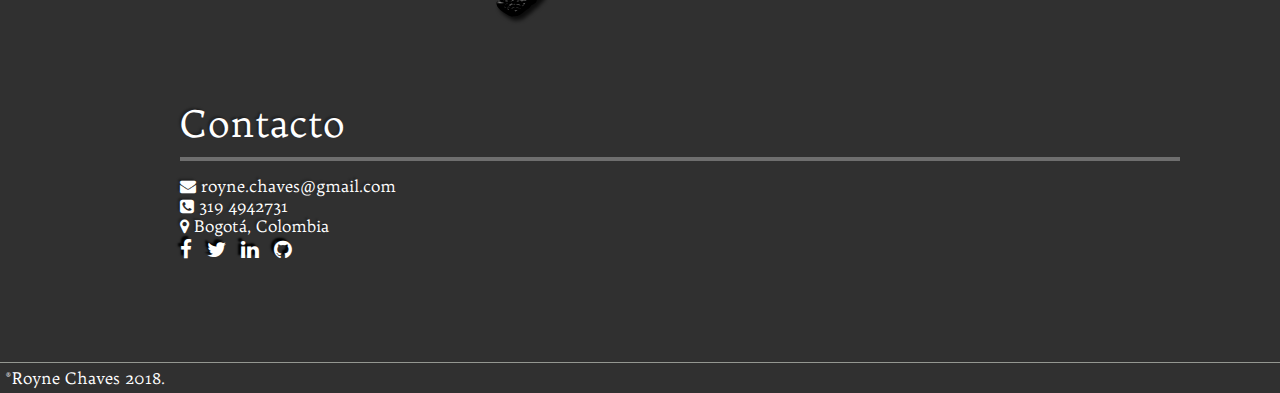
==== commit f90cd650: "agrega experiencia y metatags" ====
--- a/index.html
+++ b/index.html
@@ -3,6 +3,12 @@
   <head>
     <meta charset="utf-8">
     <meta name="viewport" content="width=device-width, initial-scale=1, shrink-to-fit=no">
+    <meta property="og:url"                content="http://roynechaves.com" />
+    <meta property="og:title"              content="ROYNE ALEXANDER CHAVES" />
+    <meta property="og:description"        content="Ingeniero Industrial y Ruby on Rails Full-Stack Developer" />
+    <meta property="og:image"              content="http://roynechaves.com/images/rc_peq.png" />
+    <meta name="description" content="Ingeniero Industrial y Ruby on Rails Full-Stack Developer">
+    <meta name="keywords" content="desarrollo web, full stack, desarrollador rails, ruby on rails, web developer, Ruby on Rails Full-Stack Developer, royne chaves, royne alexander chaves">
     <link rel="icon" type="image/png" href="images/rc_peq.png" />
     <link rel="stylesheet" href="https://stackpath.bootstrapcdn.com/bootstrap/4.1.0/css/bootstrap.min.css" integrity="sha384-9gVQ4dYFwwWSjIDZnLEWnxCjeSWFphJiwGPXr1jddIhOegiu1FwO5qRGvFXOdJZ4" crossorigin="anonymous">
     <link rel="stylesheet" href="css/style.css">
@@ -42,6 +48,9 @@
                     <a class="nav-link" href="#portfolio">Portafolio</a>
                   </li>
                   <li class="nav-item">
+                    <a class="nav-link" href="#banner">Experiencia</a>
+                  </li>
+                  <li class="nav-item">
                     <a class="nav-link" href="#contact">Contacto</a>
                   </li>
                 </ul>
@@ -123,6 +132,10 @@
             <div class="cont">
               <p>JAVASCRIPT</p>
               <div class="skills js">60%</div>
+            </div>
+            <div class="cont">
+              <p>VUE.JS</p>
+              <div class="skills vue">50%</div>
             </div>
           </div>
         </div>
@@ -194,6 +207,33 @@
                 </div>
               </div>
             </div>
+          </div>
+        </div>
+      </div>
+    </section>
+
+    <section id="study" class="exp">
+      <div class="container">
+        <div class="row justify-content-start">
+          <div class="col-sm-4"><h1 class=" text-title">EXPERIENCIA</h1></div>
+          <div class="col-sm-8 line-div"></div>
+        </div>
+        <div class="row justify-content-center">
+          <div class="col-sm-4">
+            <p class="info text-secondary">Mi experiencia profesional se ha casi en su totalidad ha sido como ingeniero industrial, Desde agosto del año 2014 me vengo desempeñando como desarrollador junior FullStack cada dia aprendiendo un poco mas.
+            </p>
+          </div>
+          <!-- <div class="col-sm-4 text-right title-study">
+            <h3>INGENIERO INDUSTRIAL</h3>
+            <p>Fundación Universitaria de Popayán</p>
+            <p>2012</p>
+            <p>Ingeniero industrial con competencias en la optimización de procesos y administración de recursos. </p>
+          </div> -->
+          <div class="col-sm-8 text-right title-study">
+            <h3>FULL STACK JUNIOR DEVELOPER</h3>
+            <h5>FusePong.</h5>
+            <p>Agosto 2018</p>
+            <p>Me he desempeñado como Junior Developer manejando Ruby on Rails en el back y Vue.js en el front. <br>En esta experiencia he podido aprender tecnologías que no manejaba como vue.js para el desarrollo front, web y mobile.</p>
           </div>
         </div>
       </div>
--- a/css/style.css
+++ b/css/style.css
@@ -196,6 +196,7 @@
 .ruby {width: 0%; height: 20px; background-color: #BFBBB6;}
 .rails {width: 0%; height: 20px; background-color: #403E3D;}
 .js {width: 0%; height: 20px; background-color: #E5E1DA;}
+.vue {width: 0%; height: 20px; background-color: #403E3D;}
 
 @media (min-width:576px){
   #skills{
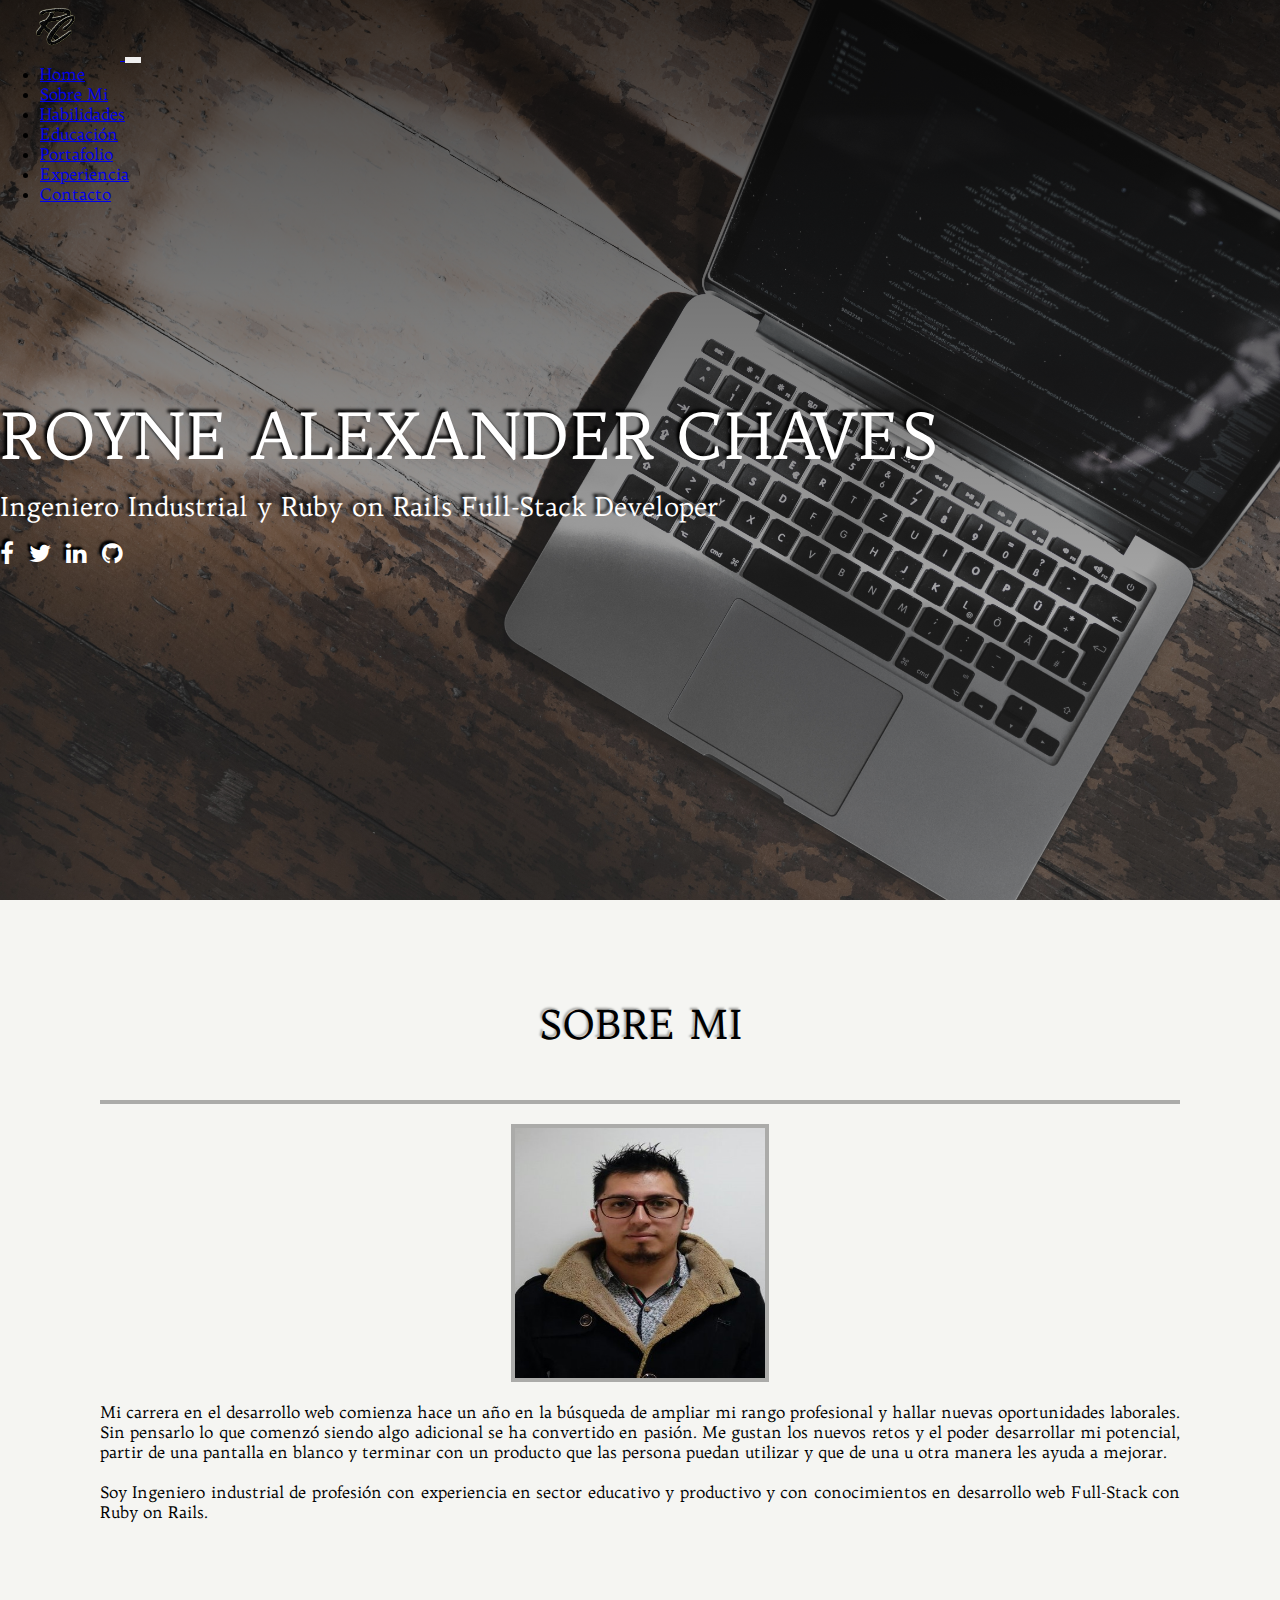
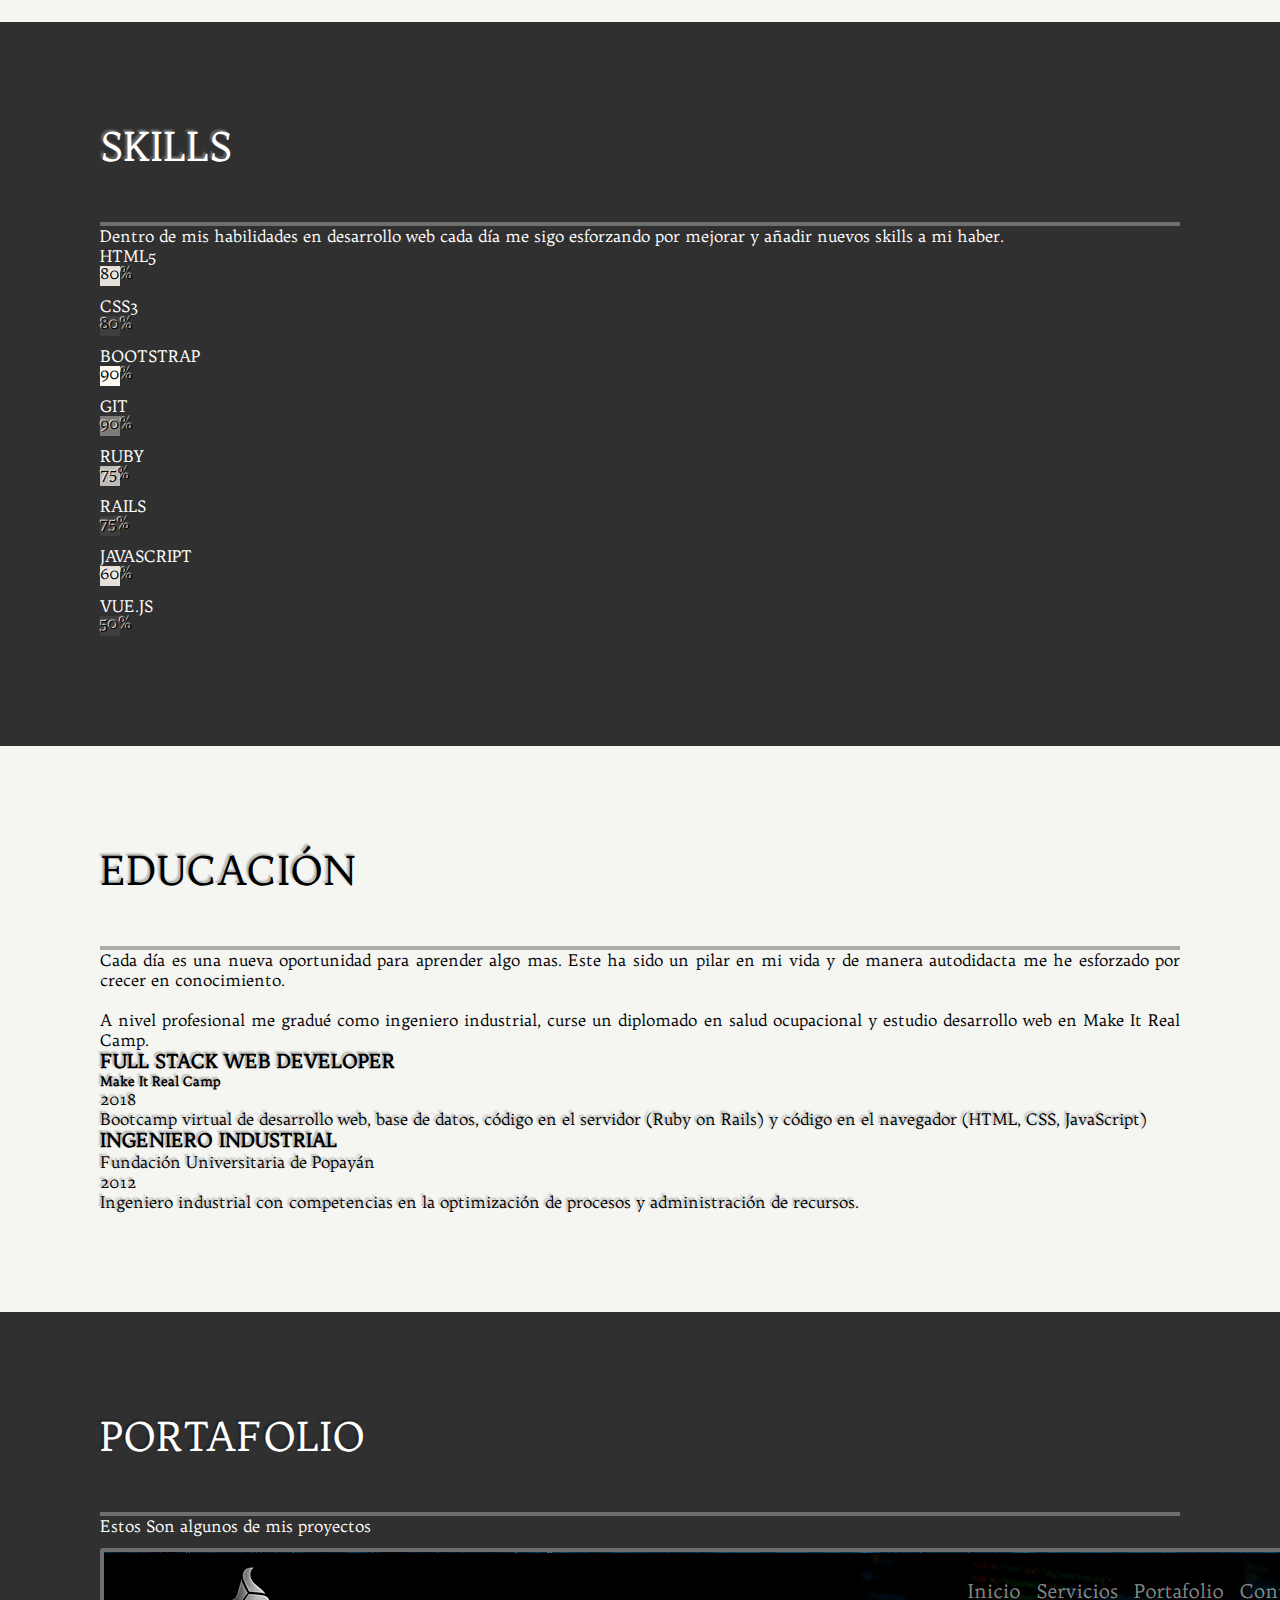
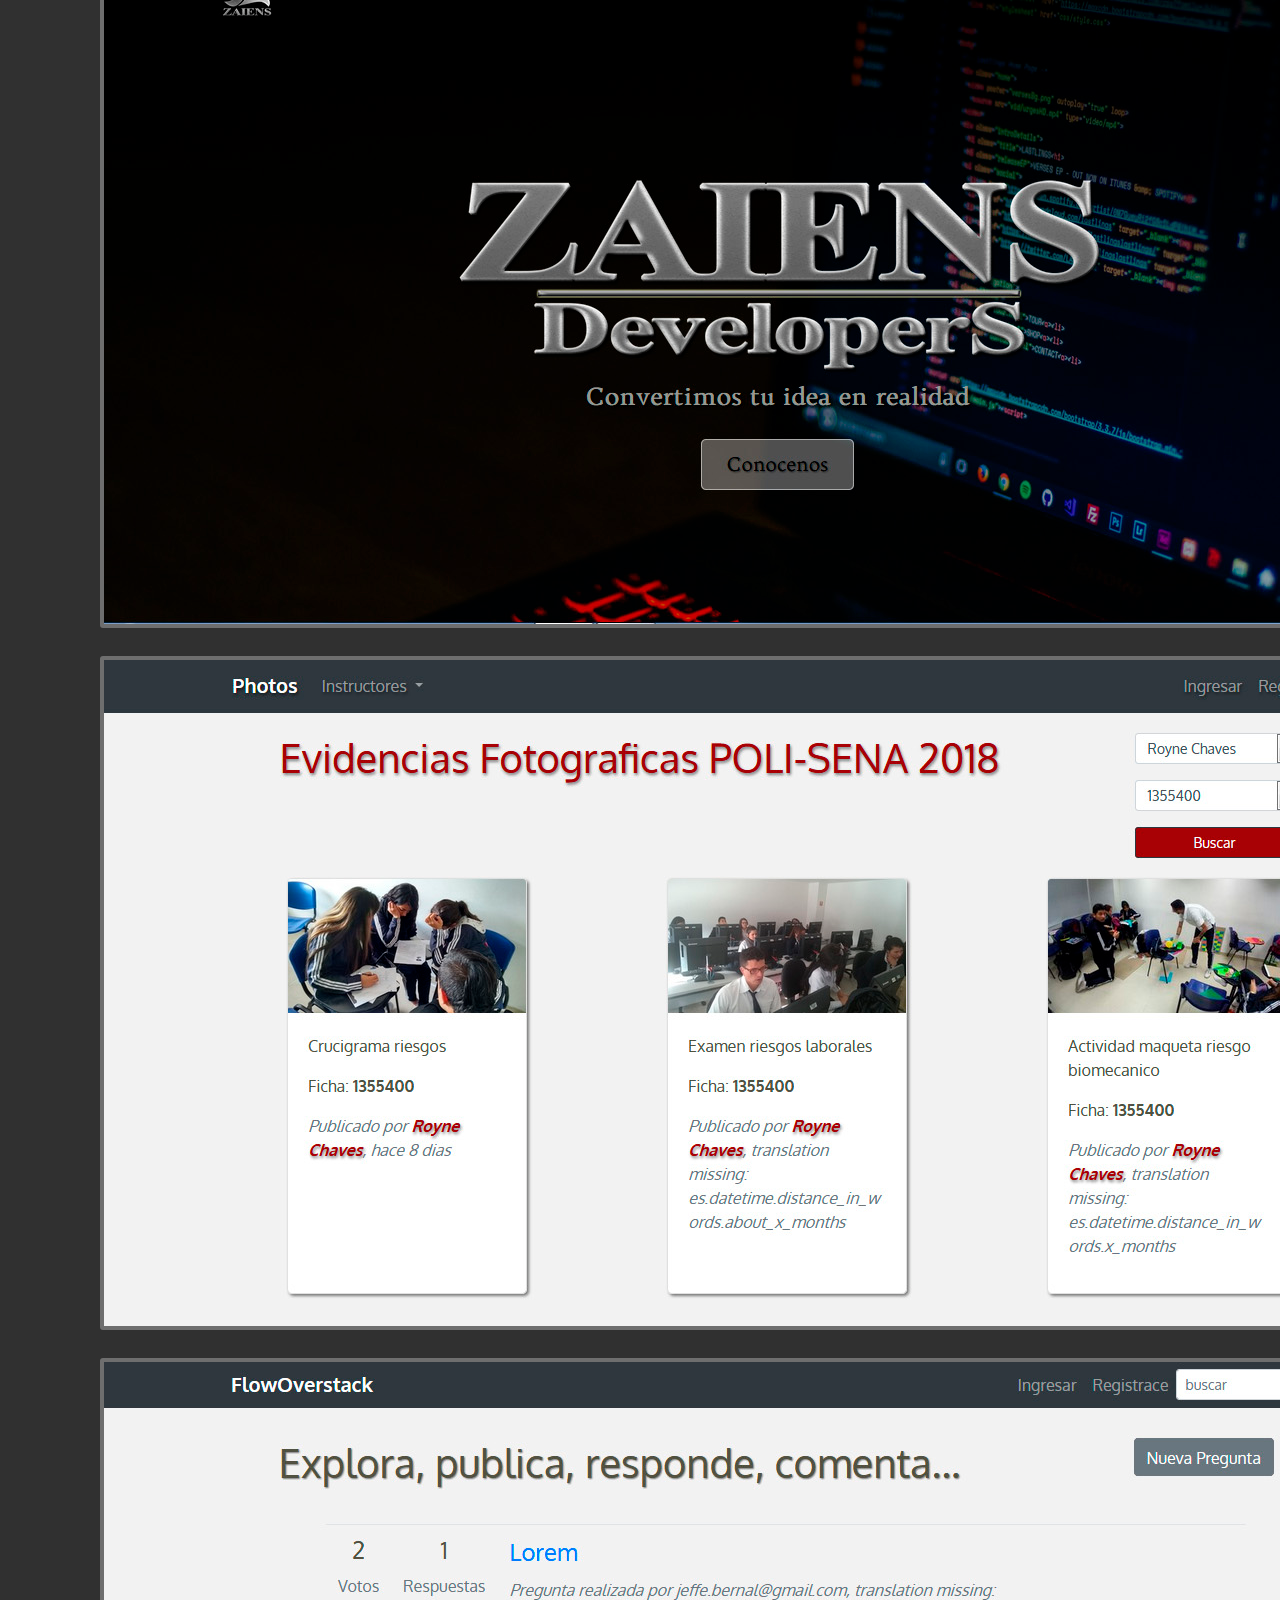
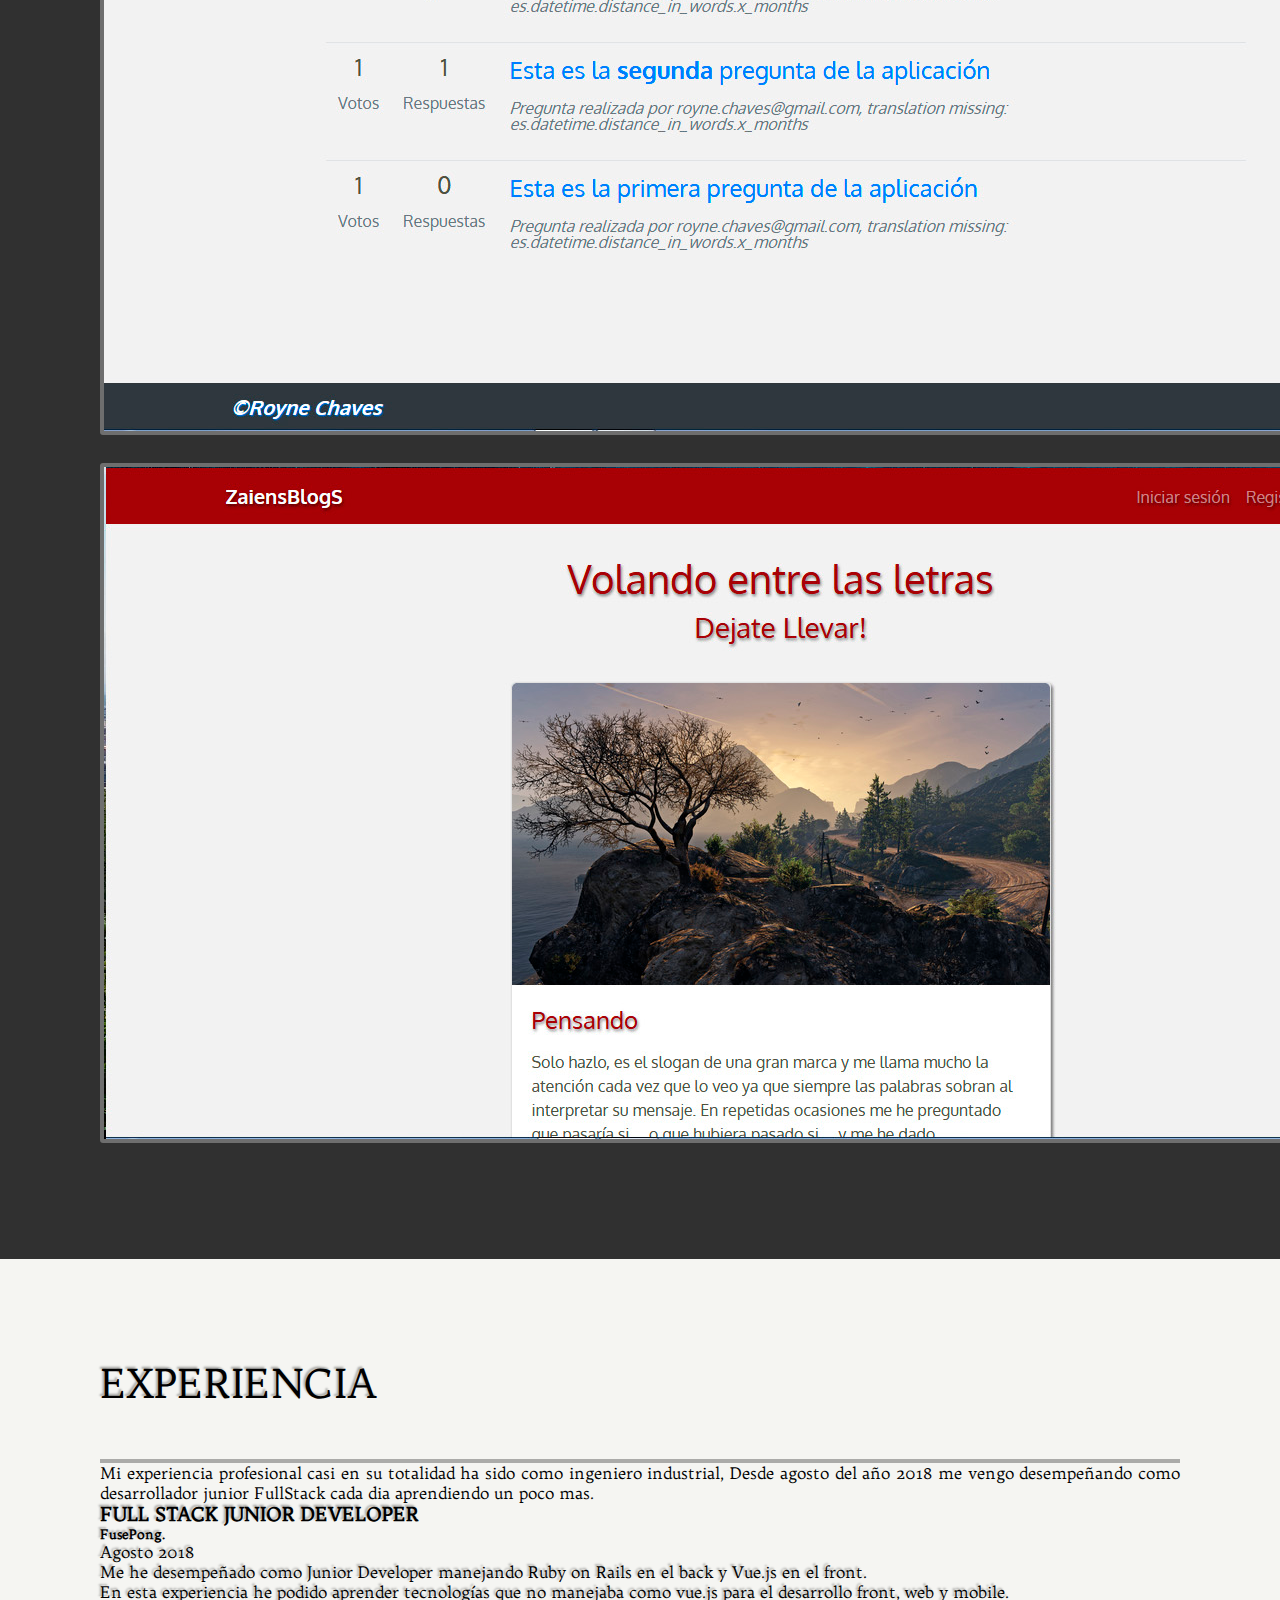
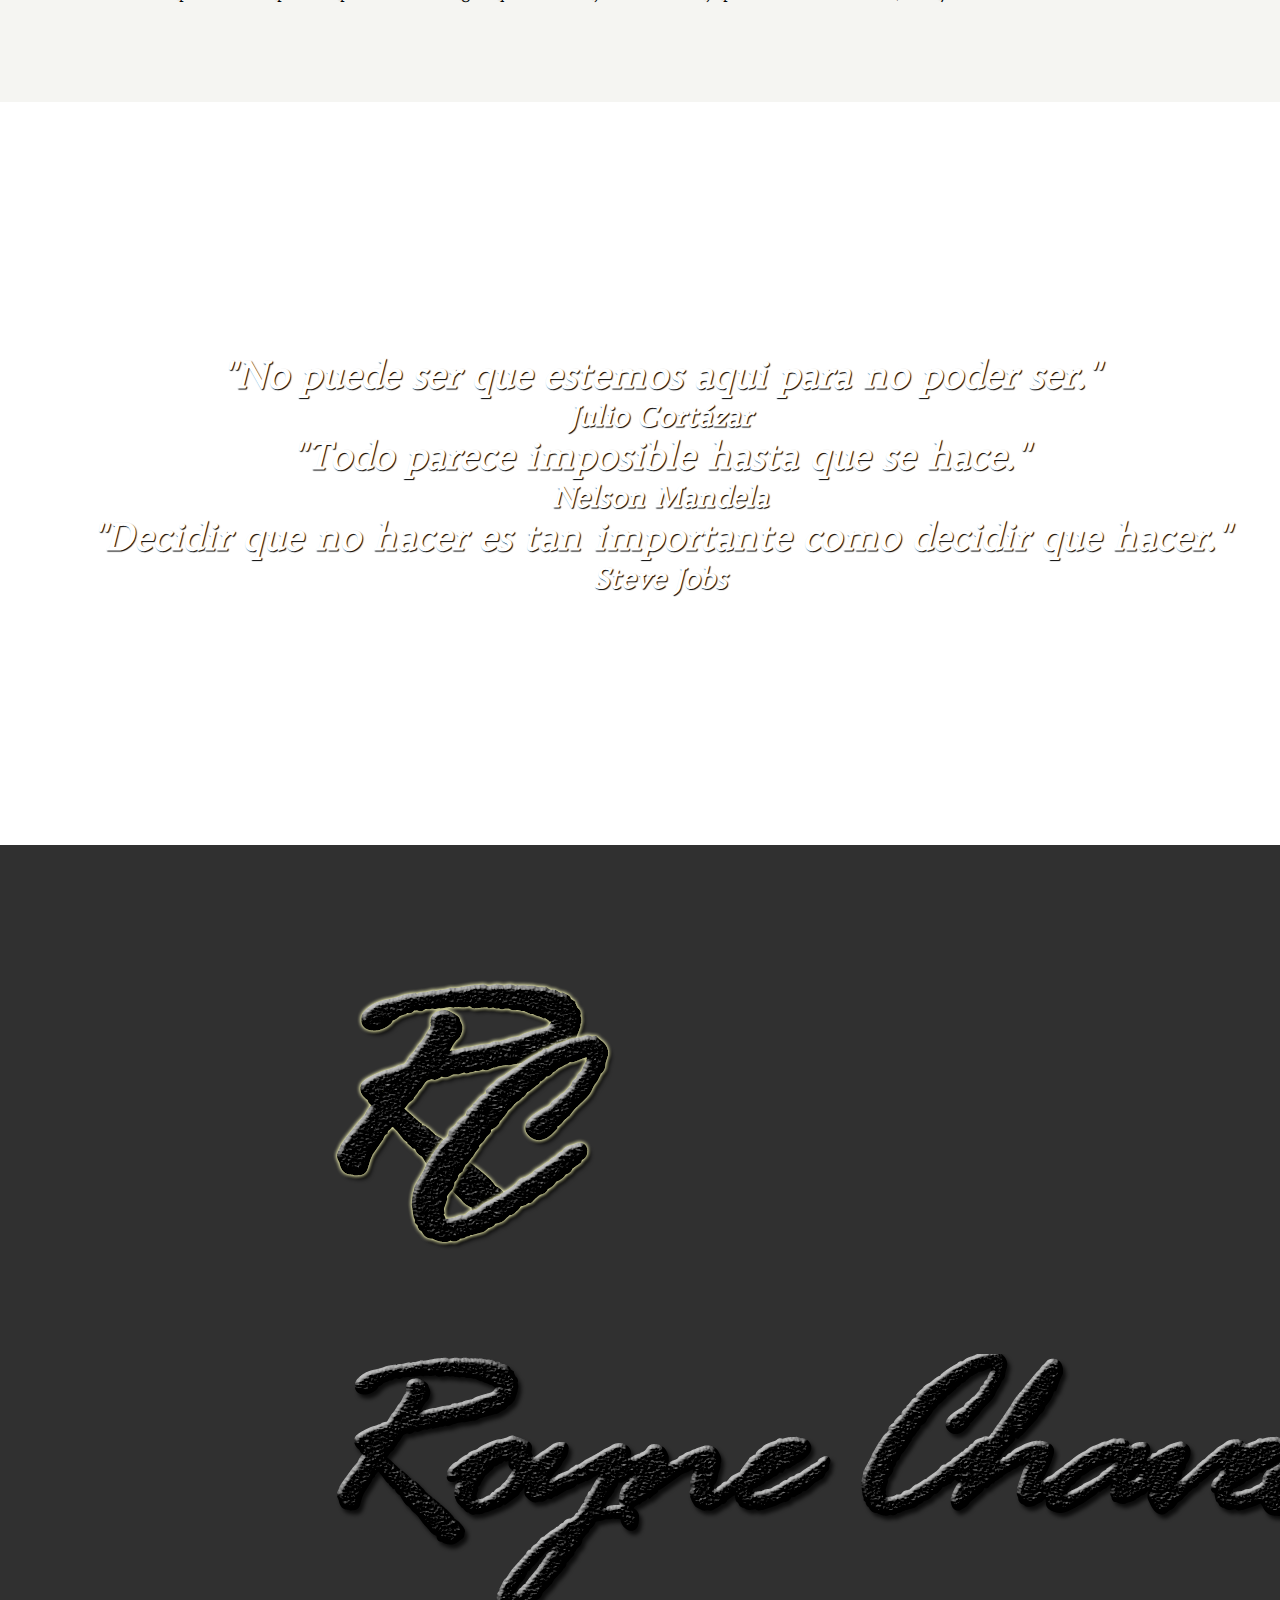
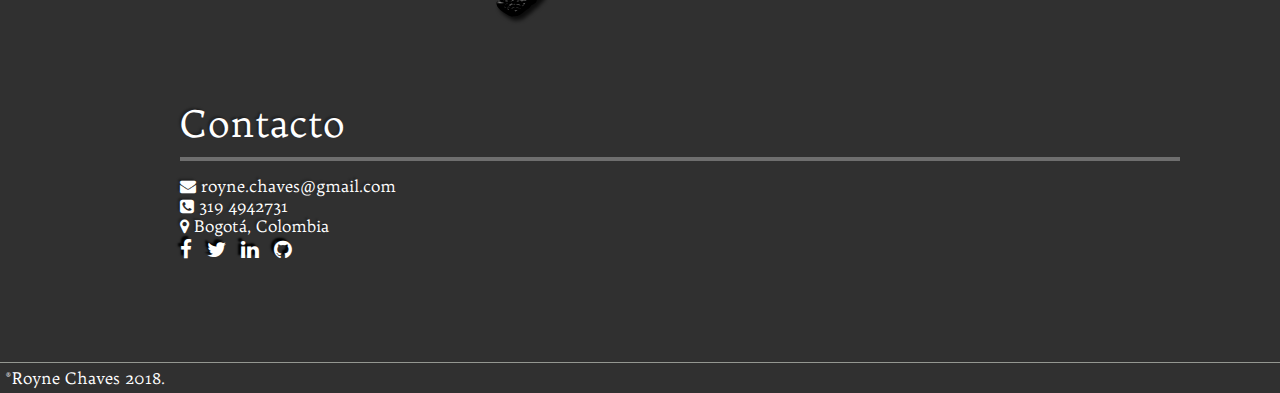
==== commit 2f9e61f1: "Update index.html" ====
--- a/index.html
+++ b/index.html
@@ -220,7 +220,7 @@
         </div>
         <div class="row justify-content-center">
           <div class="col-sm-4">
-            <p class="info text-secondary">Mi experiencia profesional se ha casi en su totalidad ha sido como ingeniero industrial, Desde agosto del año 2014 me vengo desempeñando como desarrollador junior FullStack cada dia aprendiendo un poco mas.
+            <p class="info text-secondary">Mi experiencia profesional casi en su totalidad ha sido como ingeniero industrial, Desde agosto del año 2018 me vengo desempeñando como desarrollador junior FullStack cada dia aprendiendo un poco mas.
             </p>
           </div>
           <!-- <div class="col-sm-4 text-right title-study">
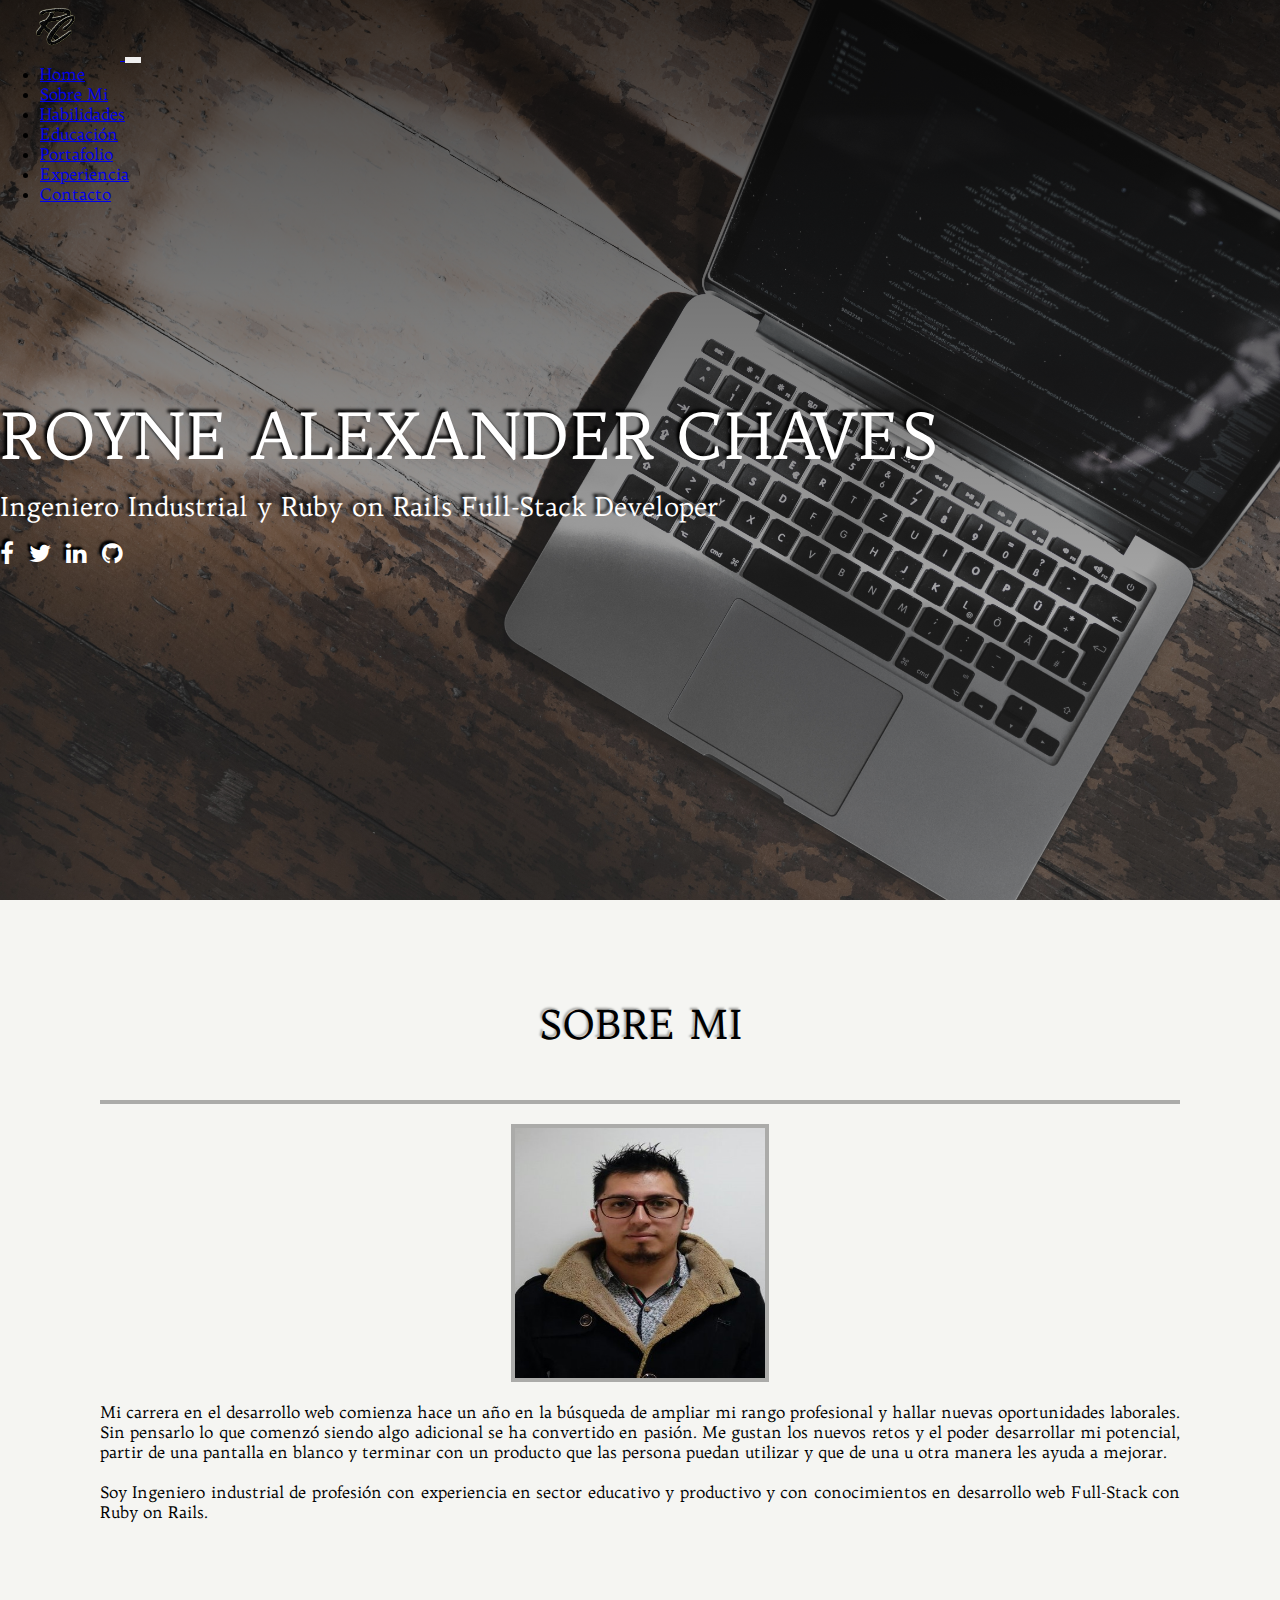
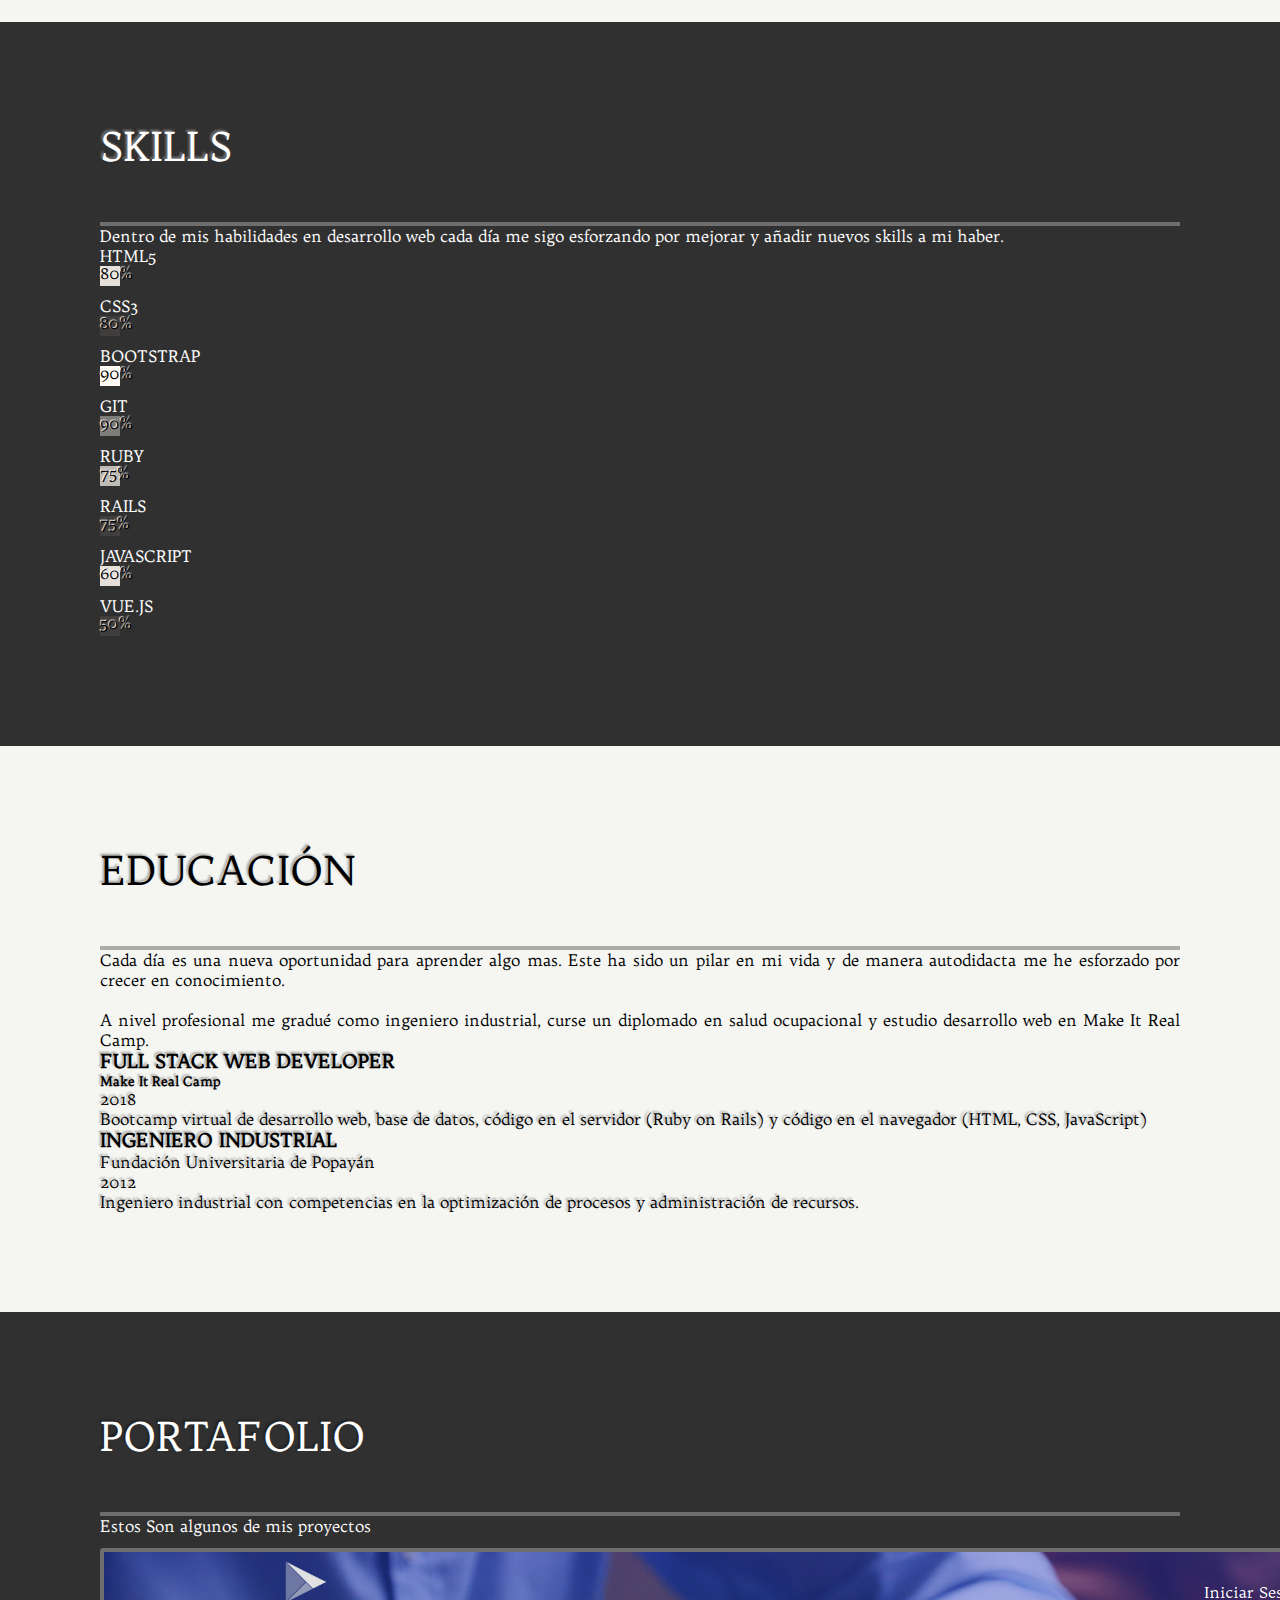
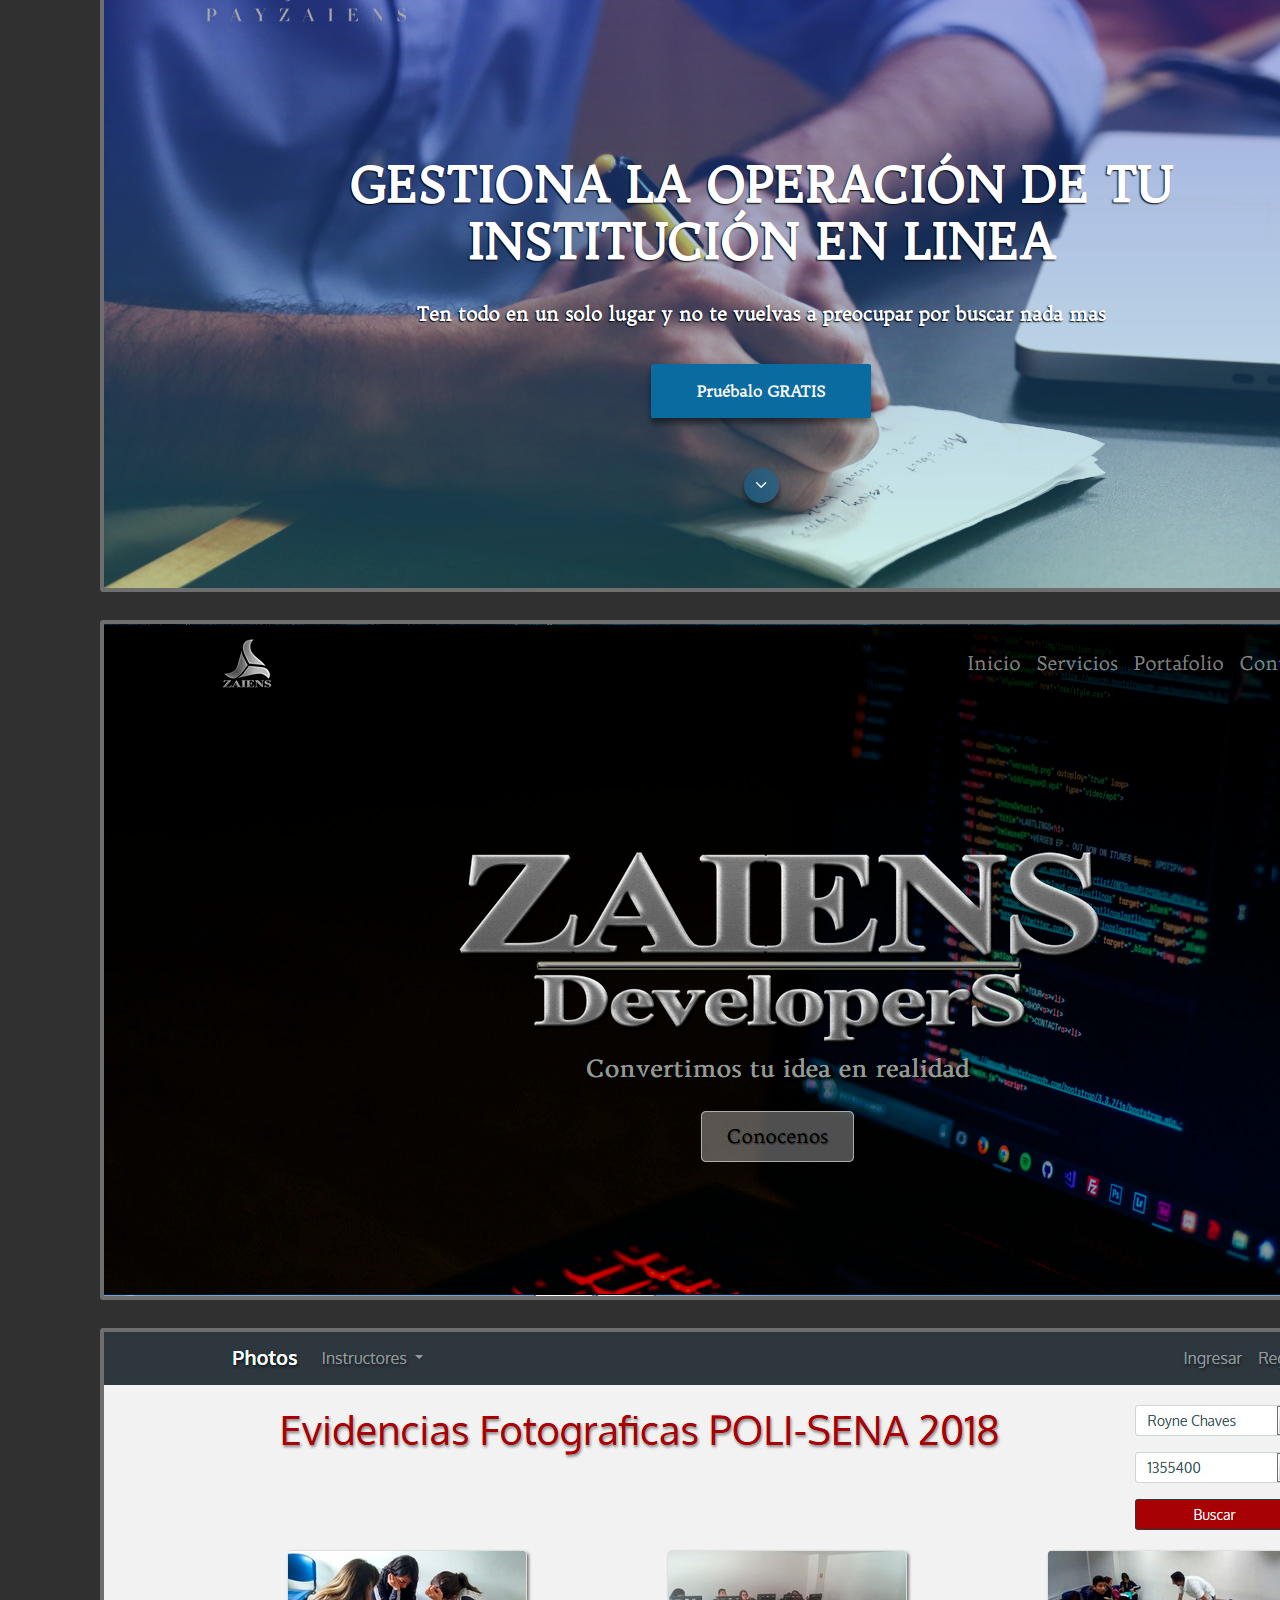
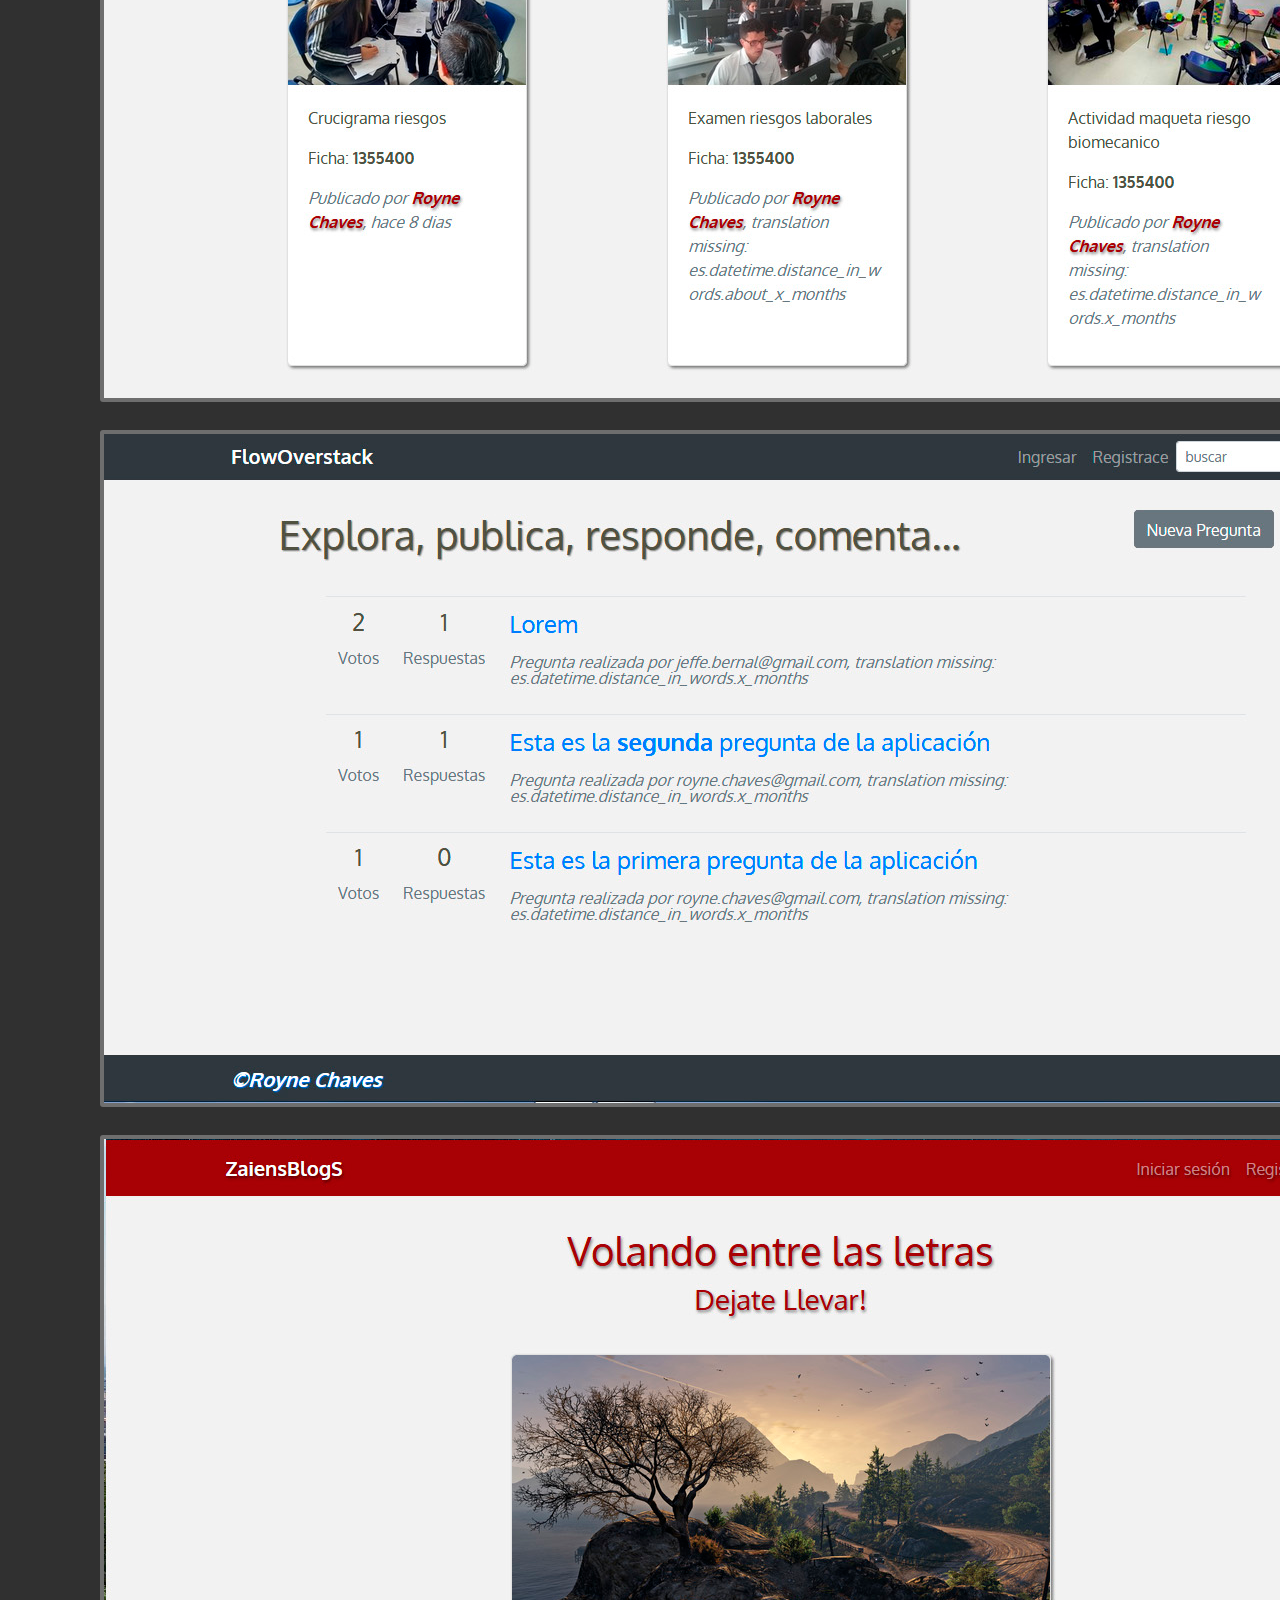
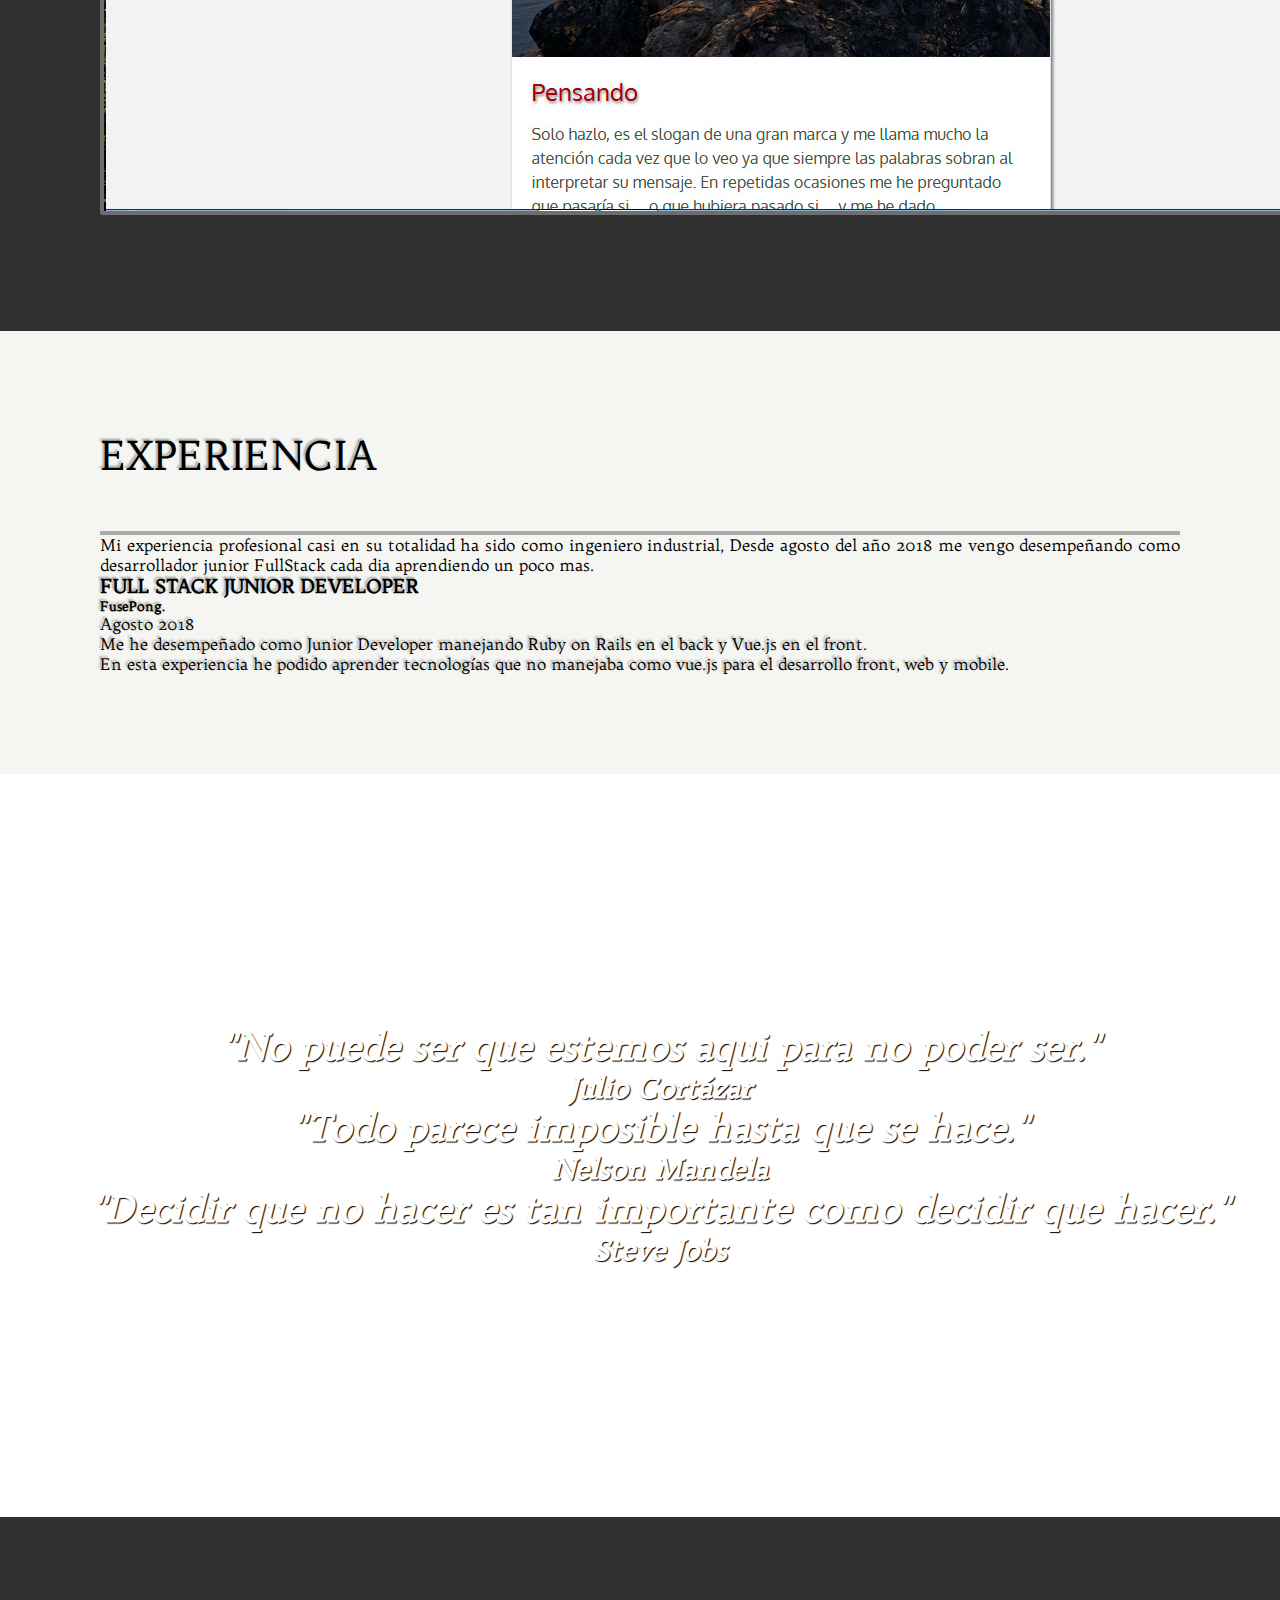
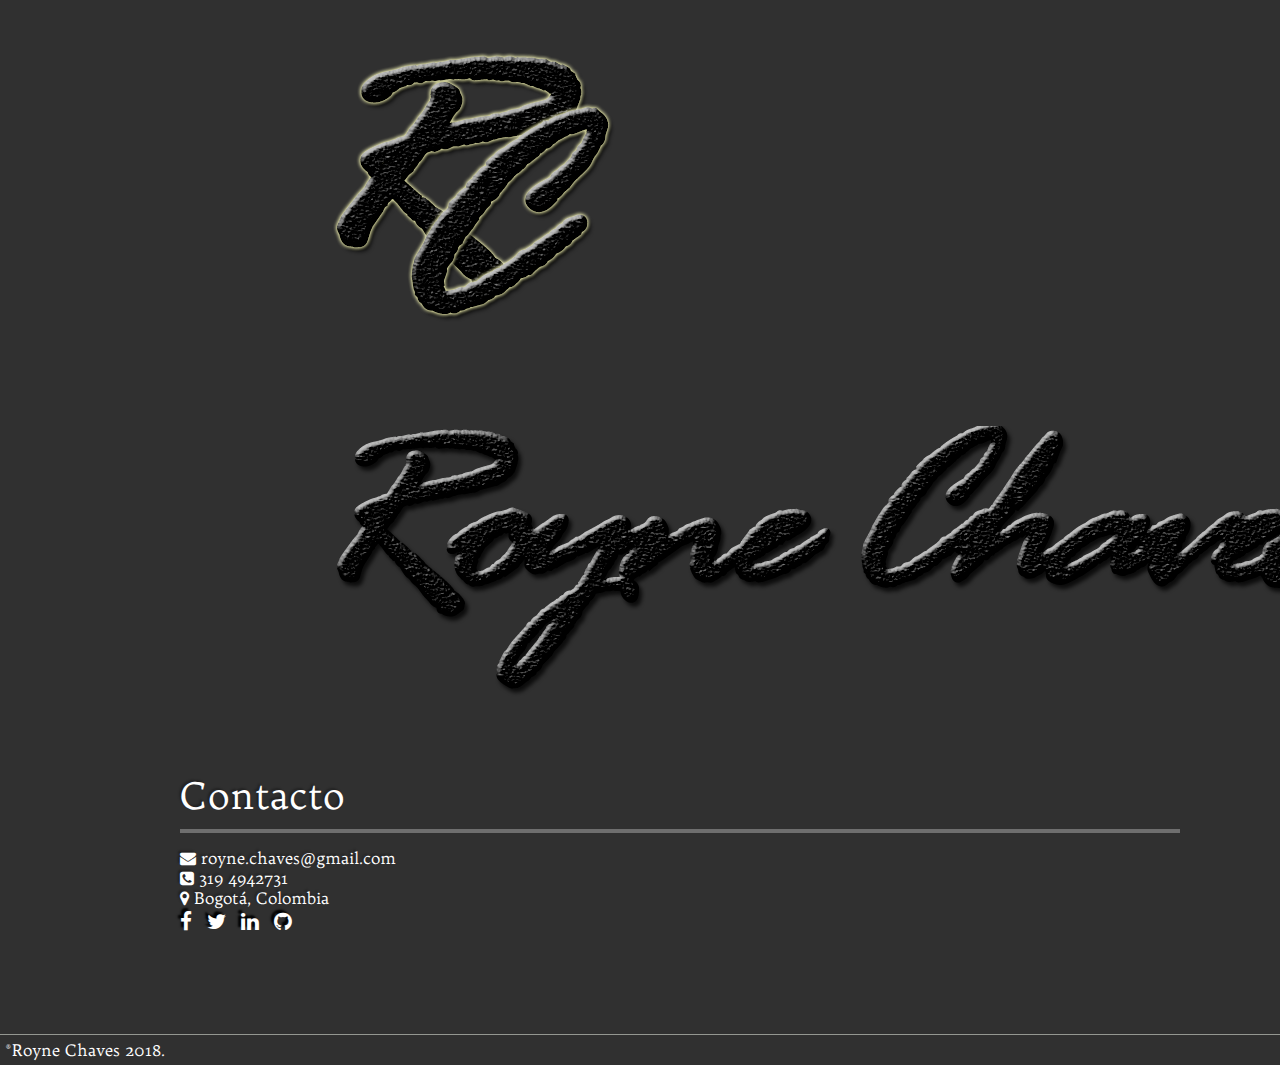
==== commit 88dd9523: "agrega proyecto pay zaiens" ====
--- a/index.html
+++ b/index.html
@@ -182,6 +182,12 @@
           </div>
           <div class="col-sm-8">
             <div class="row justify-content-center">
+              <div class="col-md-12 project">
+                <img src="images/projects/pay_zaiens.png" alt="" class="img-fluid">
+                <div class="project-cont">
+                  <div class="project-cont-text"><p>App para gestión de pagos en instituciones educativas</p><a href="http://pay.zaiens.com/" target="_blank" class="project-pag">Ver</a></div>
+                </div>
+              </div>
               <div class="col-md-6 project">
                 <img src="images/projects/zaiens.jpg" alt="" class="img-fluid">
                 <div class="project-cont">
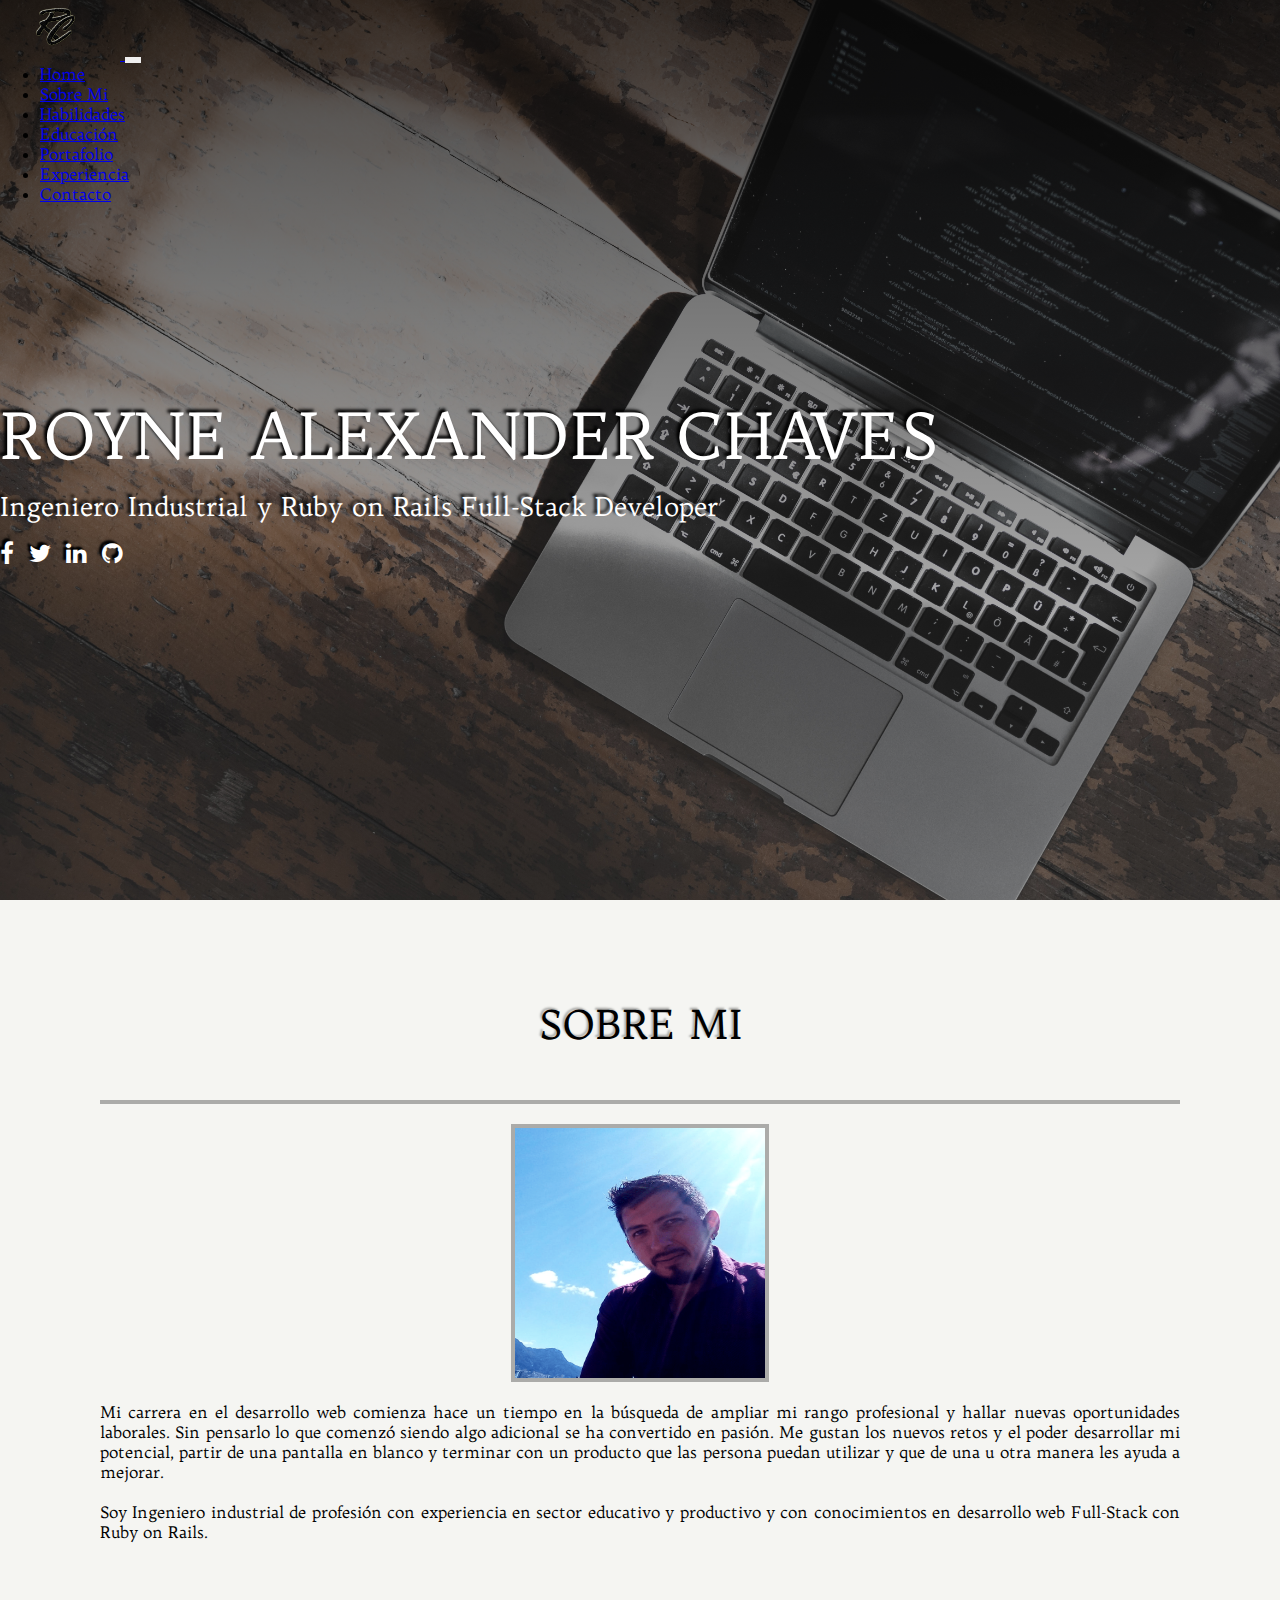
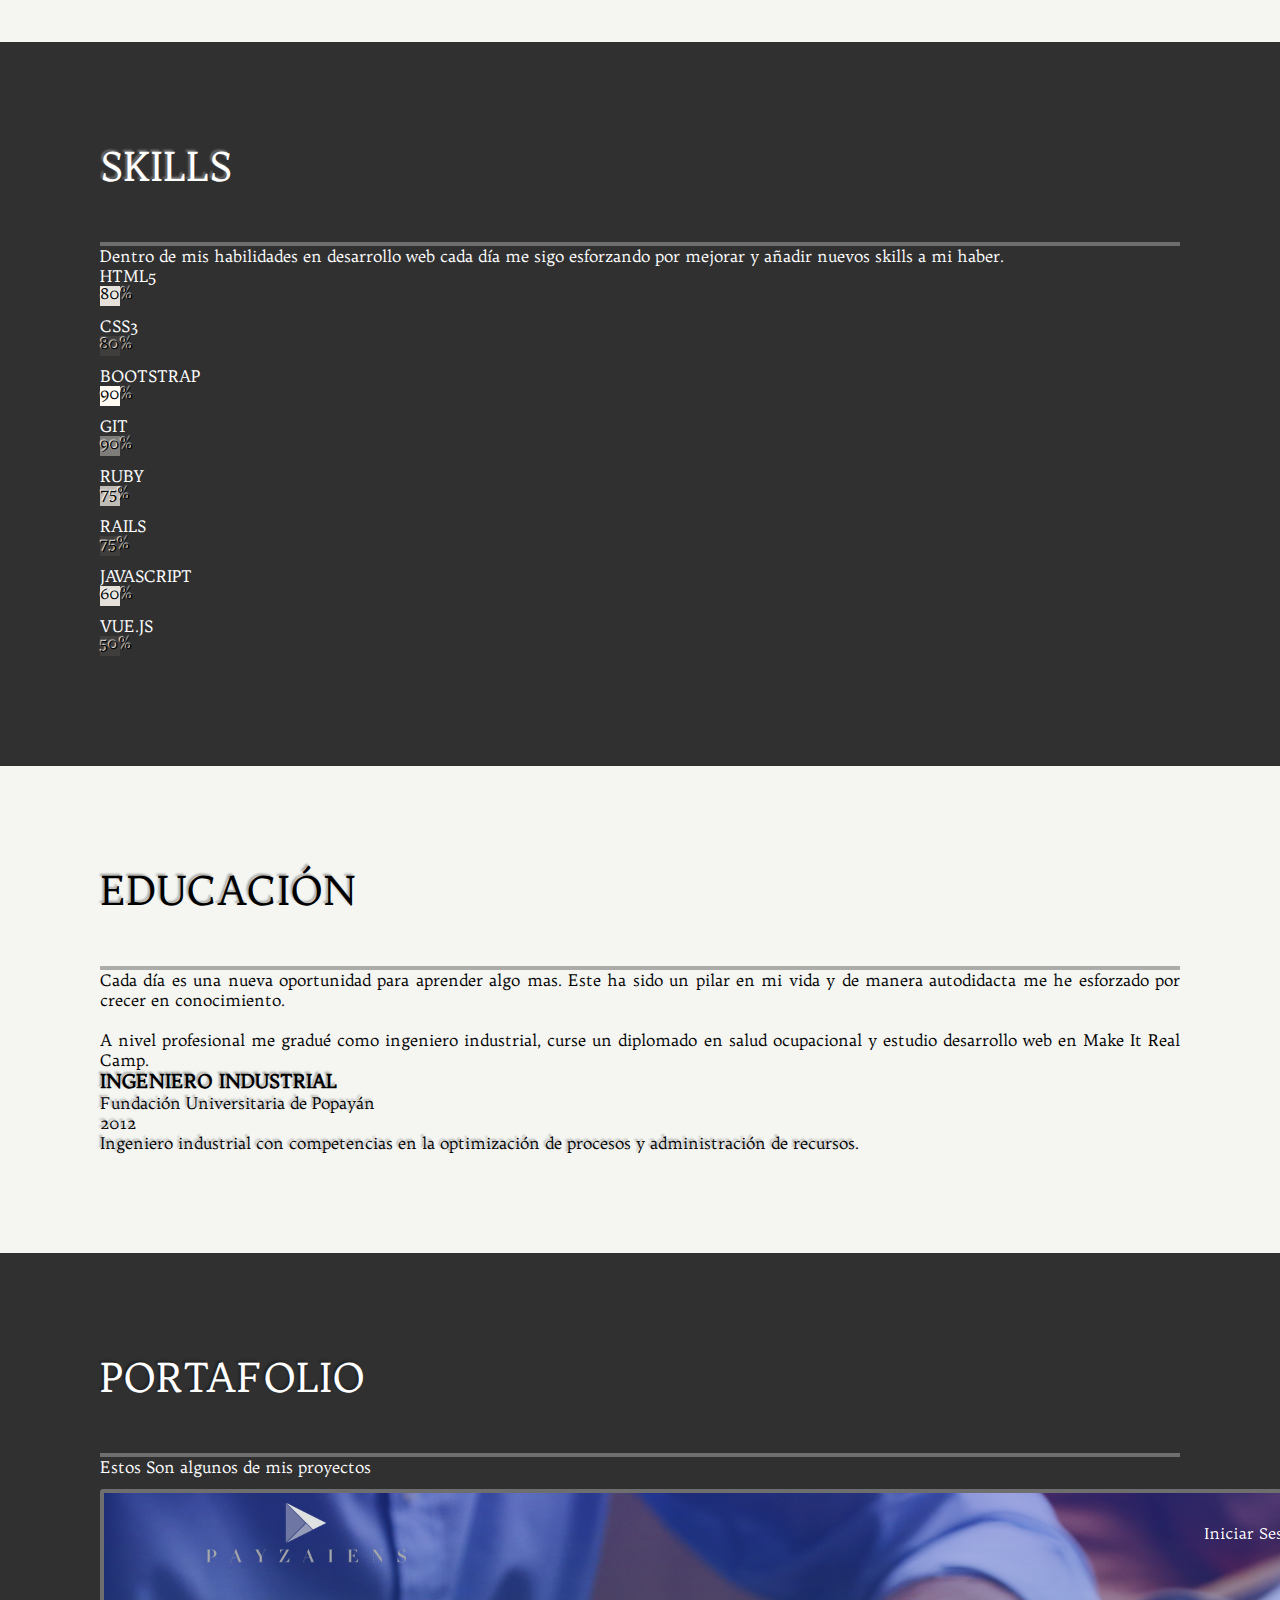
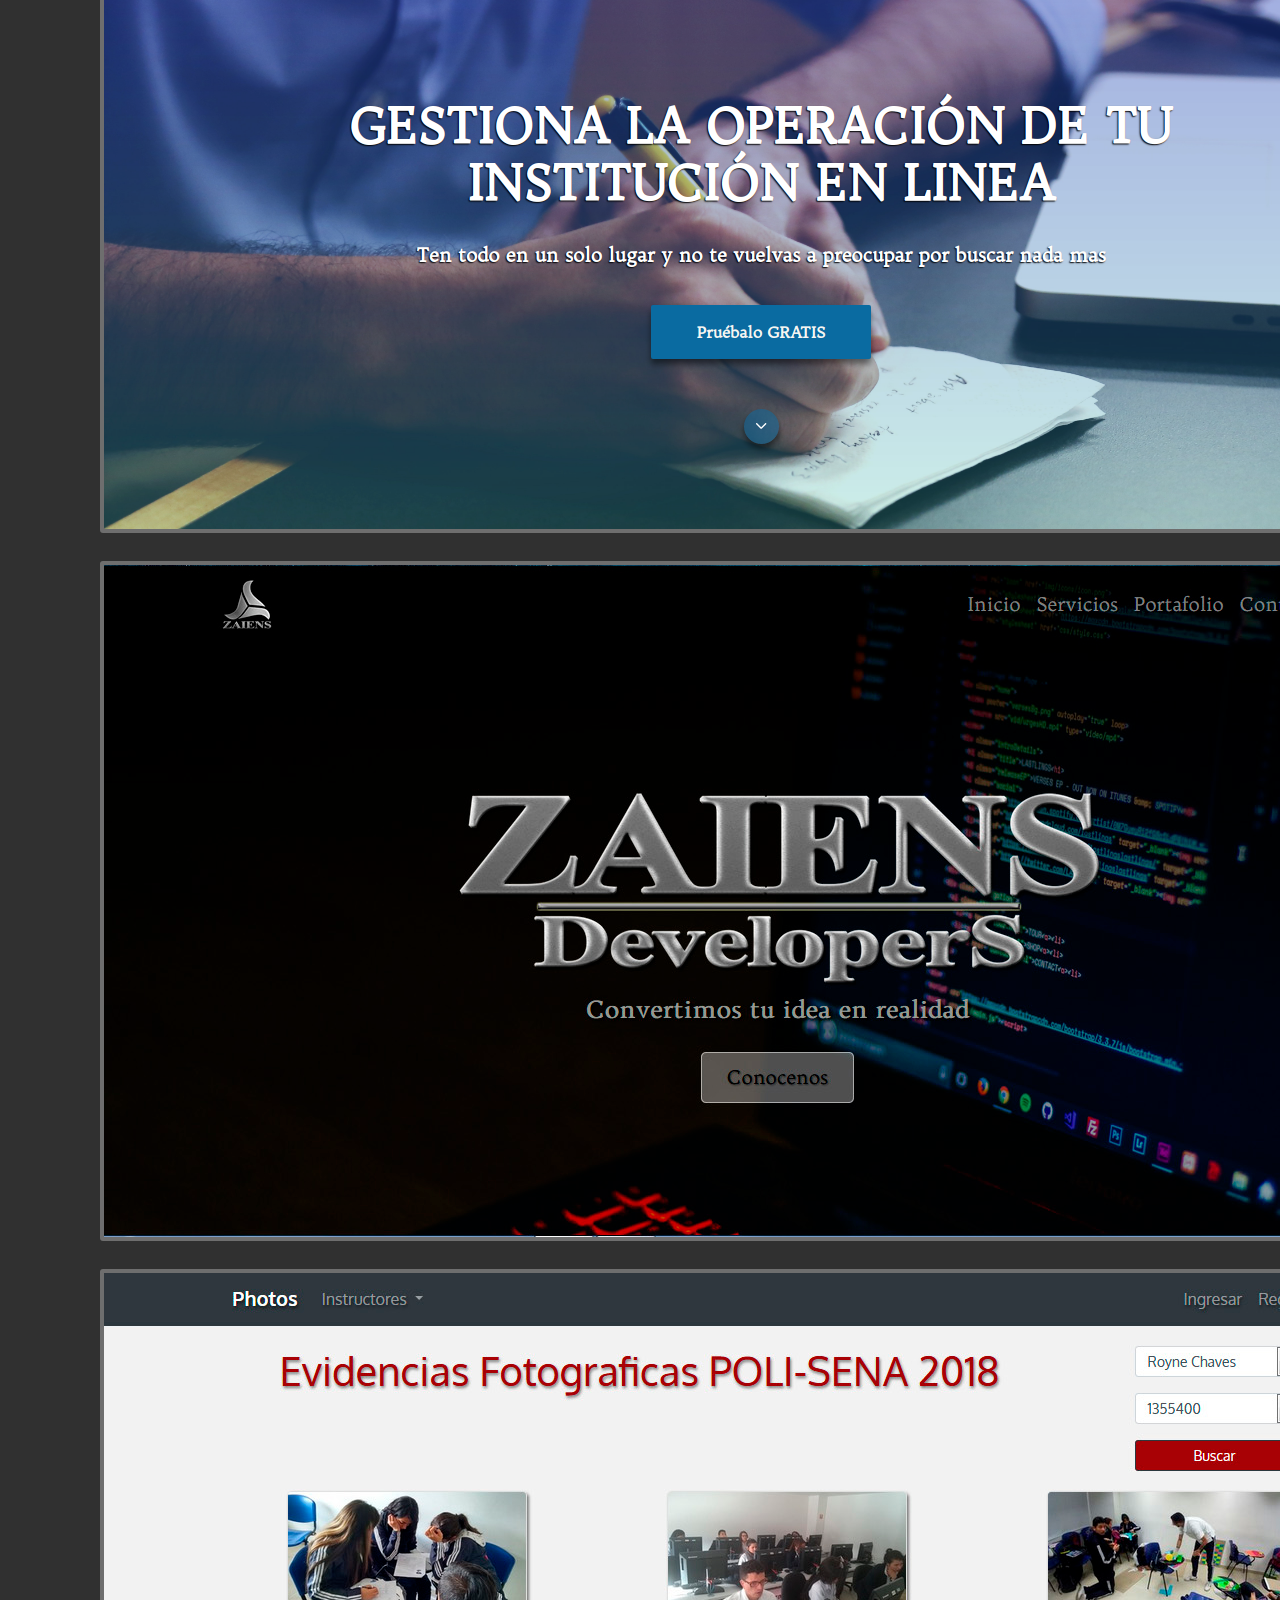
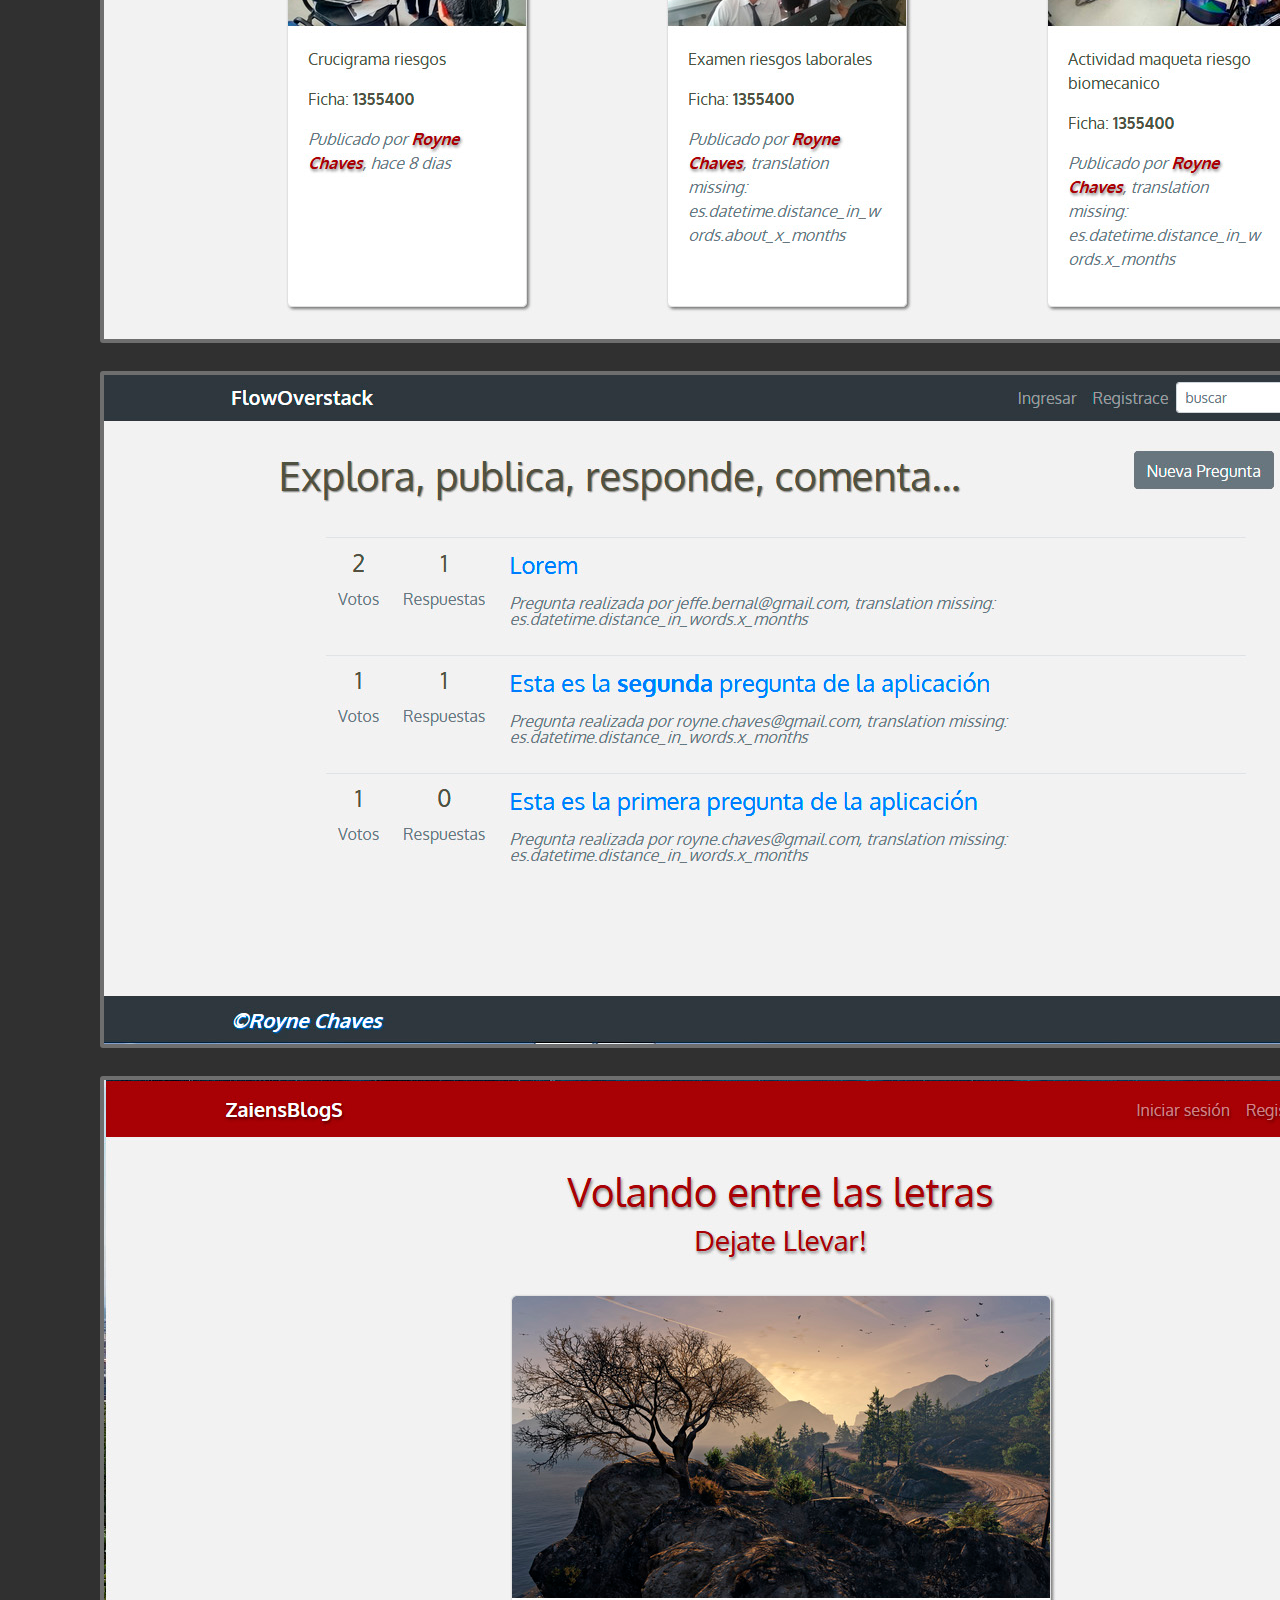
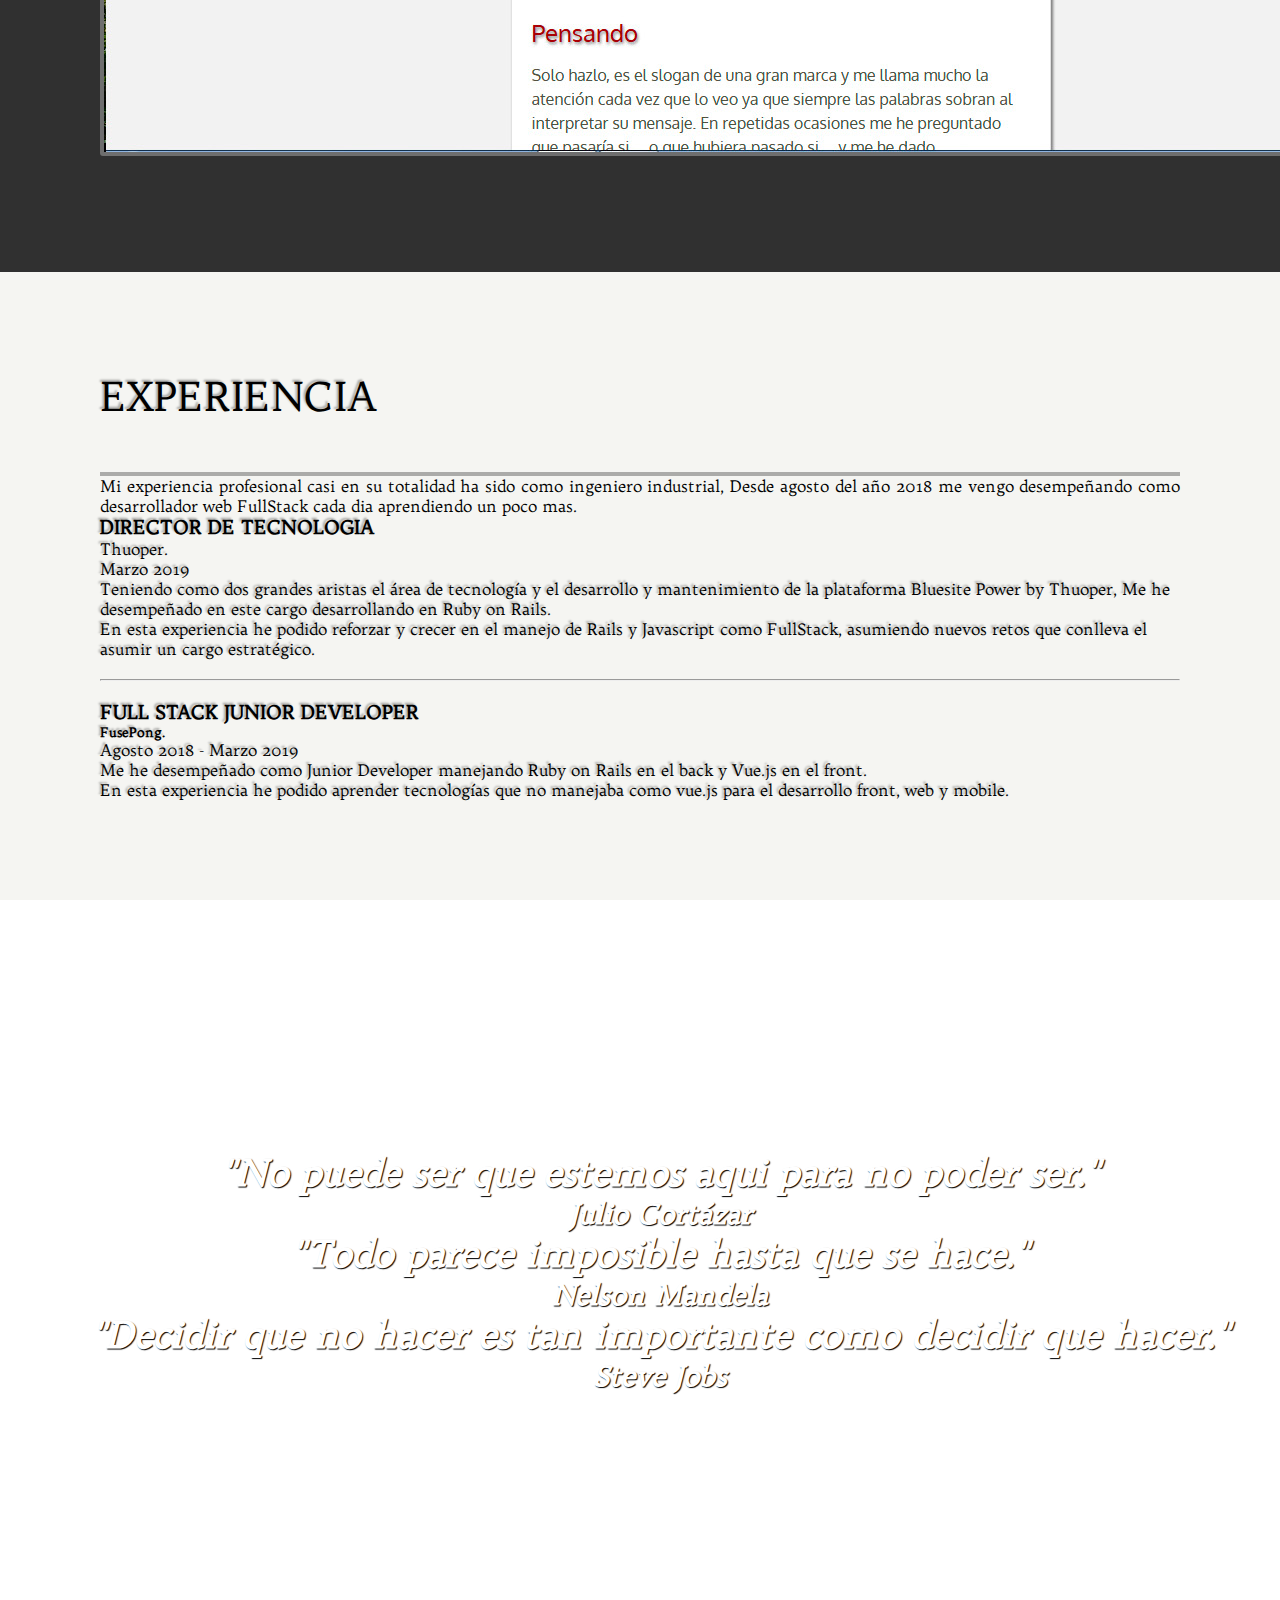
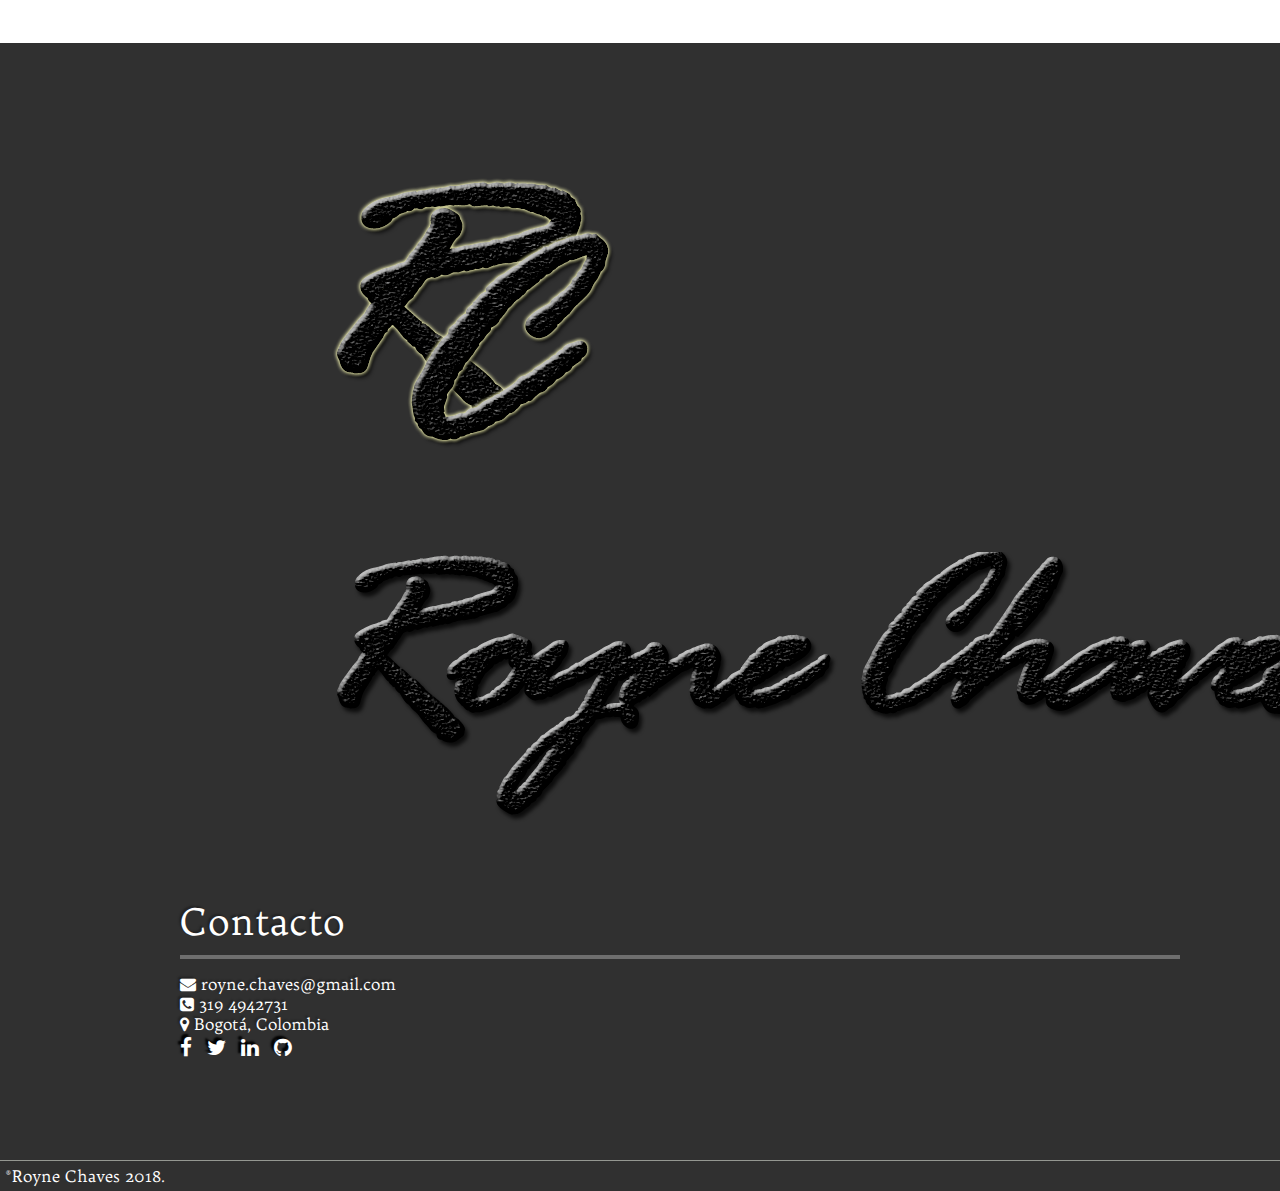
==== commit 204eb4e8: "change photo and update information" ====
--- a/index.html
+++ b/index.html
@@ -64,10 +64,10 @@
               </div>
 
               <div class="social text-center">
-                <a href="https://www.facebook.com/royne.chaves"><i class="fa fa-facebook"></i></a>
-                <a href="https://twitter.com/roynechaves"><i class="fa fa-twitter"></i></a>
-                <a href="https://www.linkedin.com/in/royne-chaves-49618a168/"><i class="fa fa-linkedin"></i></a>
-                <a href="https://github.com/royne"><i class="fa fa-github"></i></a>
+                <a href="https://www.facebook.com/royne.chaves" target="_blank"><i class="fa fa-facebook"></i></a>
+                <a href="https://twitter.com/roynechaves" target="_blank"><i class="fa fa-twitter"></i></a>
+                <a href="https://www.linkedin.com/in/royne-chaves-45a5bb192/" target="_blank"><i class="fa fa-linkedin"></i></a>
+                <a href="https://github.com/royne" target="_blank"><i class="fa fa-github"></i></a>
               </div>
             </div>
           </div>
@@ -83,10 +83,10 @@
         </div>
         <div class="row justify-content-center">
           <div class="col-sm-4 photo">
-            <img src="images/racfoto.jpg" alt="roynechaves">
+            <img src="images/racfoto.png" alt="roynechaves">
           </div>
           <div class="col-sm-8">
-            <p class="info">Mi carrera en el desarrollo web comienza hace un año en la búsqueda de ampliar mi rango profesional y hallar nuevas oportunidades  laborales.  Sin pensarlo lo que comenzó siendo algo adicional se ha convertido en pasión. Me gustan los nuevos retos y el poder desarrollar mi potencial, partir de una pantalla en blanco y terminar con un producto que las persona puedan utilizar y que de una u otra manera les ayuda a mejorar.
+            <p class="info">Mi carrera en el desarrollo web comienza hace un tiempo en la búsqueda de ampliar mi rango profesional y hallar nuevas oportunidades  laborales.  Sin pensarlo lo que comenzó siendo algo adicional se ha convertido en pasión. Me gustan los nuevos retos y el poder desarrollar mi potencial, partir de una pantalla en blanco y terminar con un producto que las persona puedan utilizar y que de una u otra manera les ayuda a mejorar.
               <br><br>Soy Ingeniero industrial de profesión con experiencia en sector educativo y productivo y con conocimientos en desarrollo web Full-Stack con Ruby on Rails.
             </p>
           </div>
@@ -154,13 +154,13 @@
               <br><br>A nivel profesional me gradué como ingeniero industrial, curse un diplomado en salud ocupacional y estudio desarrollo web en Make It Real Camp.
             </p>
           </div>
-          <div class="col-sm-4 text-right title-study">
+          <!--<div class="col-sm-4 text-right title-study">
             <h3>FULL STACK WEB DEVELOPER</h3>
             <h5>Make It Real Camp</h5>
             <p>2018</p>
             <p>Bootcamp virtual de desarrollo web,  base de datos, código en el servidor (Ruby on Rails) y código en el navegador (HTML, CSS, JavaScript)</p>
-          </div>
-          <div class="col-sm-4 text-right title-study">
+          </div>-->
+          <div class="col-sm-8 text-right title-study">
             <h3>INGENIERO INDUSTRIAL</h3>
             <p>Fundación Universitaria de Popayán</p>
             <p>2012</p>
@@ -185,7 +185,7 @@
               <div class="col-md-12 project">
                 <img src="images/projects/pay_zaiens.png" alt="" class="img-fluid">
                 <div class="project-cont">
-                  <div class="project-cont-text"><p>App para gestión de pagos en instituciones educativas</p><a href="http://pay.zaiens.com/" target="_blank" class="project-pag">Ver</a></div>
+                  <div class="project-cont-text"><p>App para gestión de pagos en instituciones educativas</p><a href="http://payzaiens.herokuapp.com/" target="_blank" class="project-pag">Ver</a></div>
                 </div>
               </div>
               <div class="col-md-6 project">
@@ -226,19 +226,23 @@
         </div>
         <div class="row justify-content-center">
           <div class="col-sm-4">
-            <p class="info text-secondary">Mi experiencia profesional casi en su totalidad ha sido como ingeniero industrial, Desde agosto del año 2018 me vengo desempeñando como desarrollador junior FullStack cada dia aprendiendo un poco mas.
+            <p class="info text-secondary">Mi experiencia profesional casi en su totalidad ha sido como ingeniero industrial, Desde agosto del año 2018 me vengo desempeñando como desarrollador web FullStack cada dia aprendiendo un poco mas.
             </p>
           </div>
-          <!-- <div class="col-sm-4 text-right title-study">
-            <h3>INGENIERO INDUSTRIAL</h3>
-            <p>Fundación Universitaria de Popayán</p>
-            <p>2012</p>
-            <p>Ingeniero industrial con competencias en la optimización de procesos y administración de recursos. </p>
-          </div> -->
+          <div class="col-sm-8 text-right title-study">
+            <h3>DIRECTOR DE TECNOLOGIA</h3>
+            <p>Thuoper.</p>
+            <p>Marzo 2019</p>
+            <p>Teniendo como dos grandes aristas el área de tecnología y el desarrollo y mantenimiento de la plataforma Bluesite Power by Thuoper, Me he desempeñado en este cargo desarrollando en Ruby on Rails. <br>En esta experiencia he podido reforzar y crecer en el manejo de Rails y Javascript como FullStack, asumiendo nuevos retos que conlleva el asumir un cargo estratégico.</p>
+          </div>
+        </div>
+        <br><hr><br>
+        <div class="row justify-content-center">
+          <div class="col-sm-4"></div>
           <div class="col-sm-8 text-right title-study">
             <h3>FULL STACK JUNIOR DEVELOPER</h3>
             <h5>FusePong.</h5>
-            <p>Agosto 2018</p>
+            <p>Agosto 2018 - Marzo 2019</p>
             <p>Me he desempeñado como Junior Developer manejando Ruby on Rails en el back y Vue.js en el front. <br>En esta experiencia he podido aprender tecnologías que no manejaba como vue.js para el desarrollo front, web y mobile.</p>
           </div>
         </div>
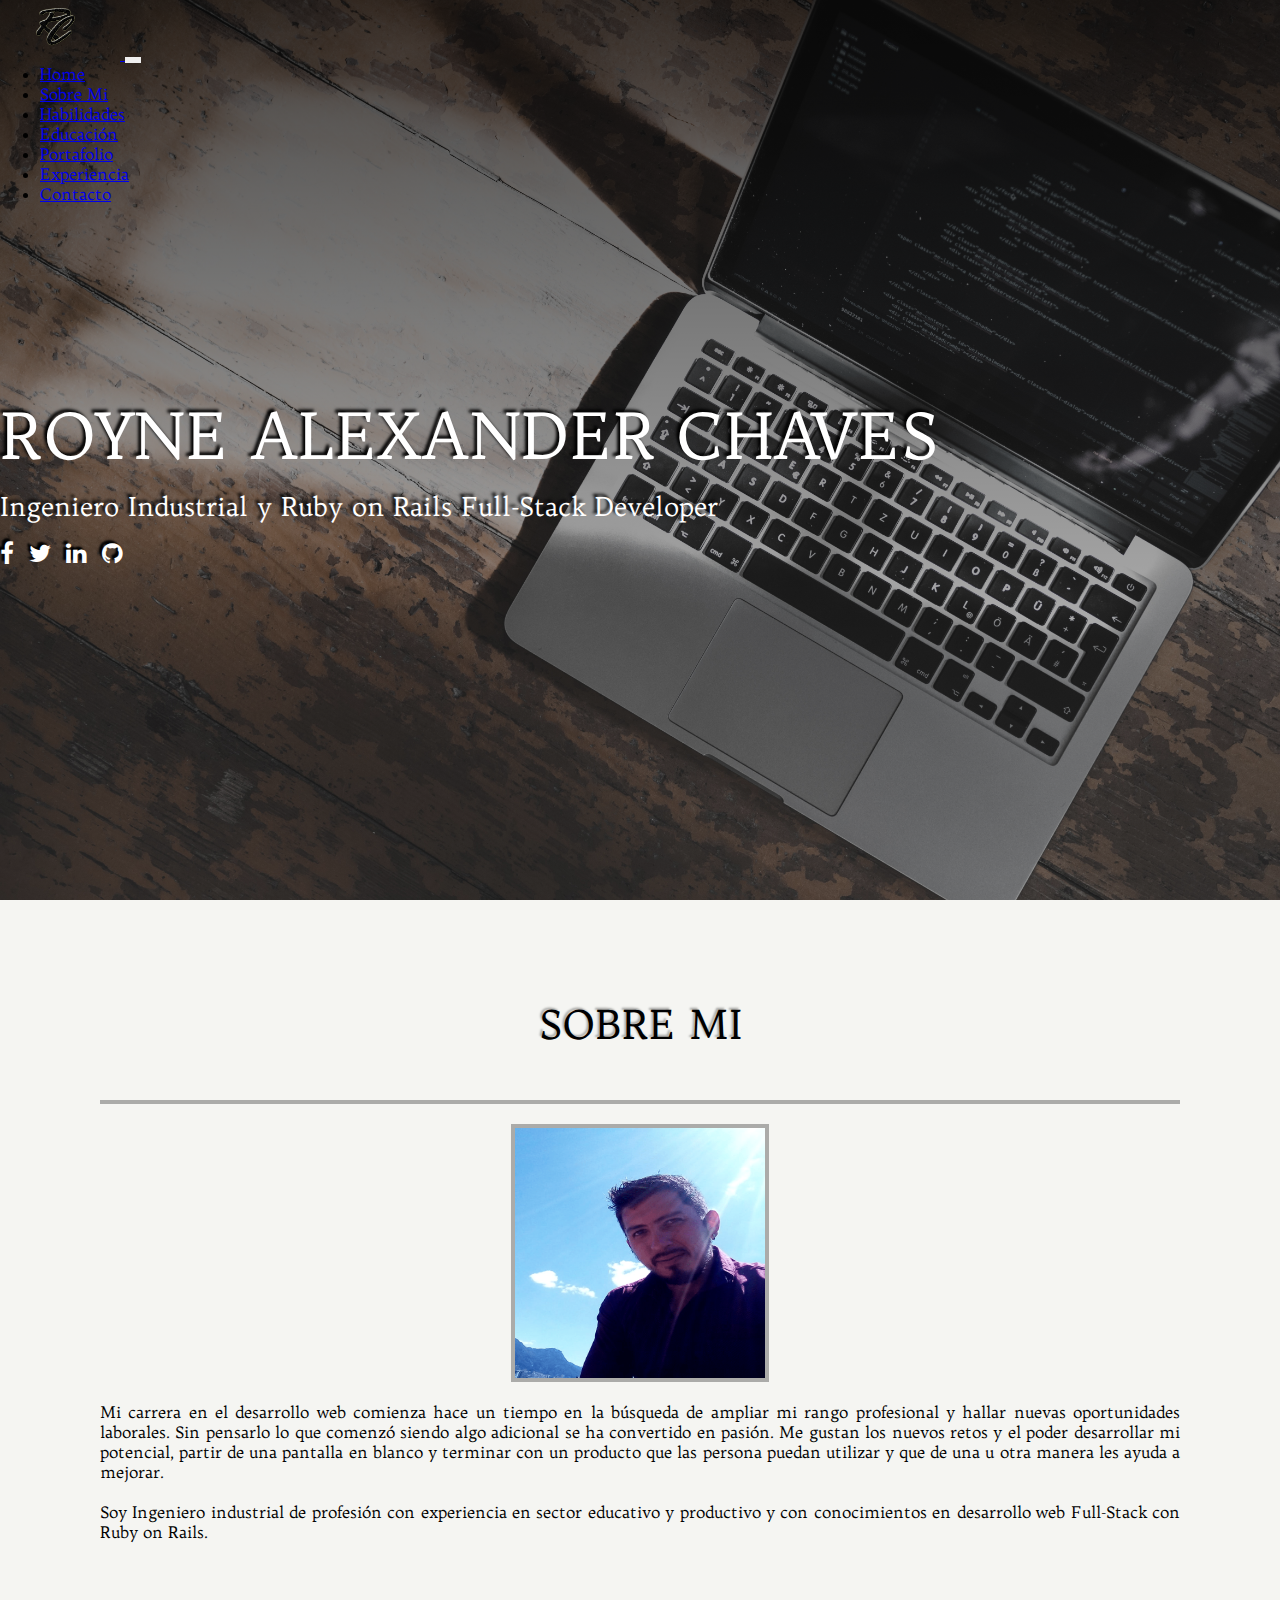
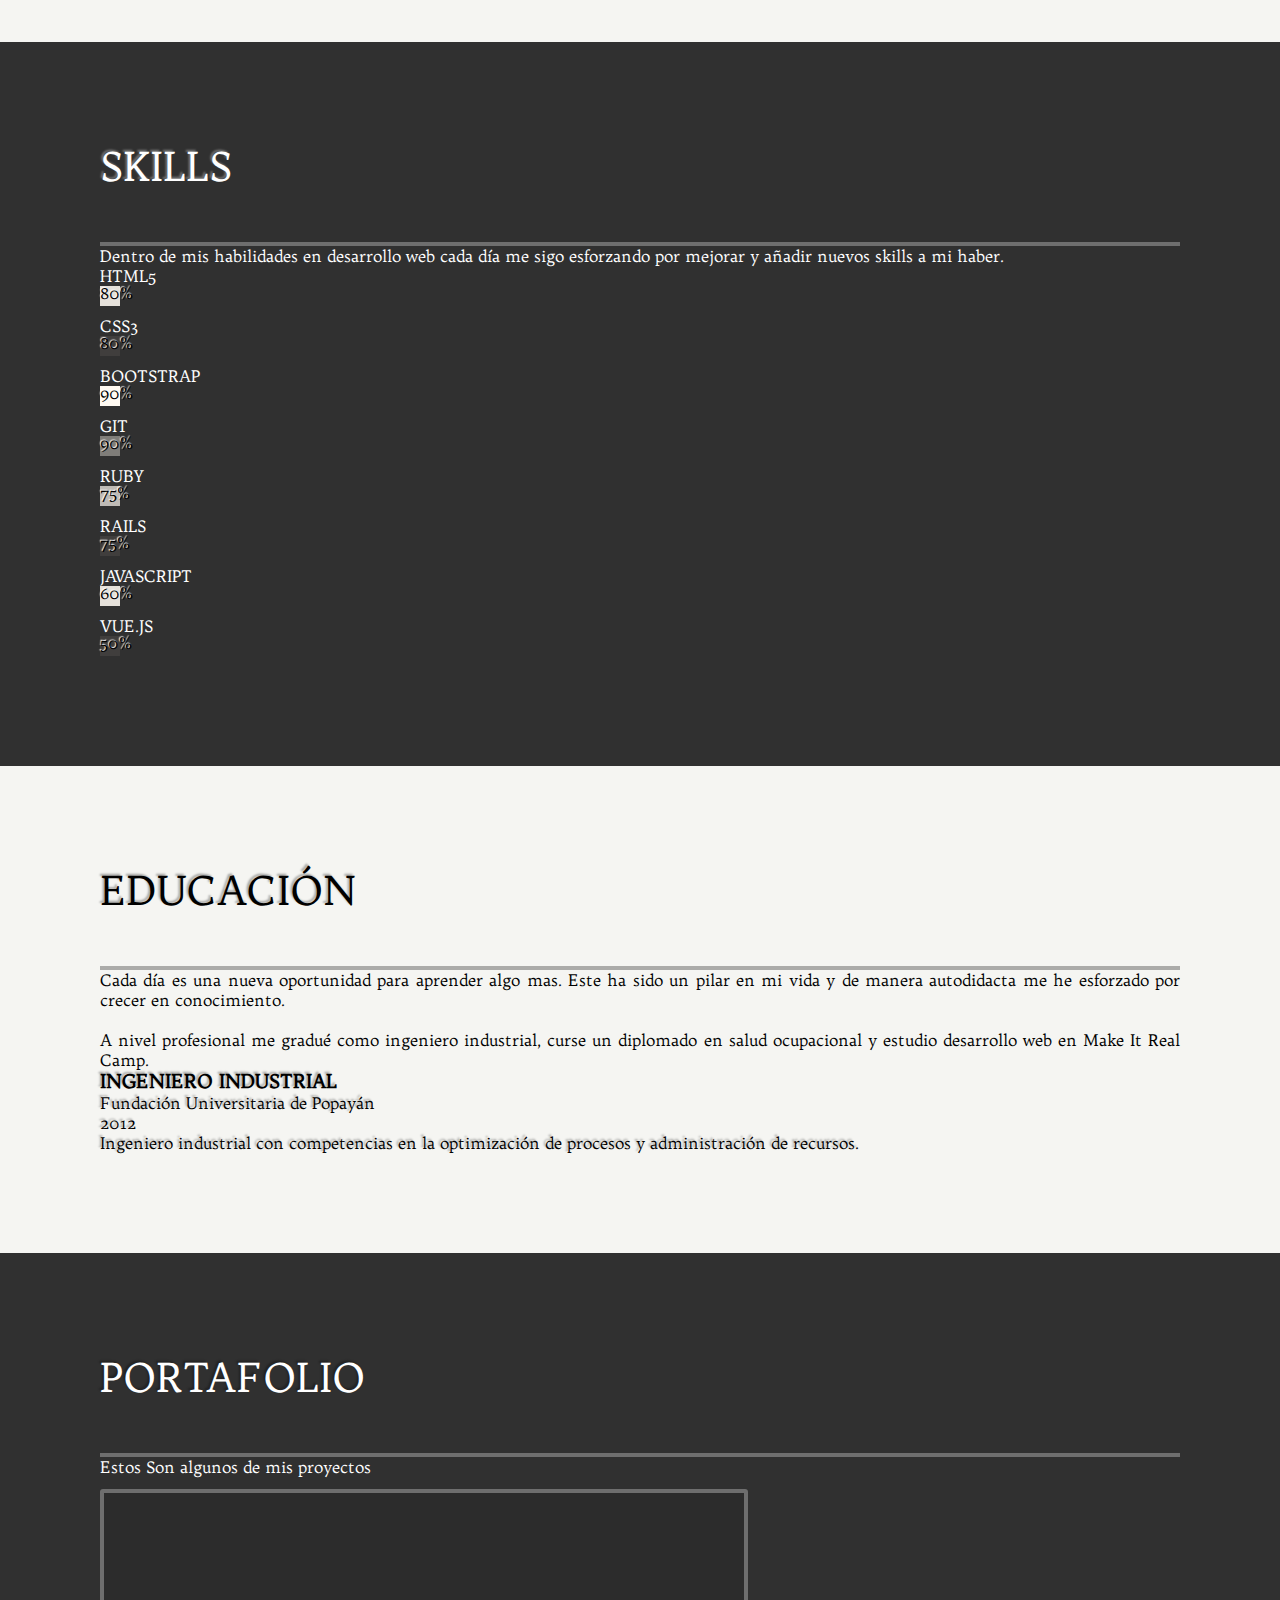
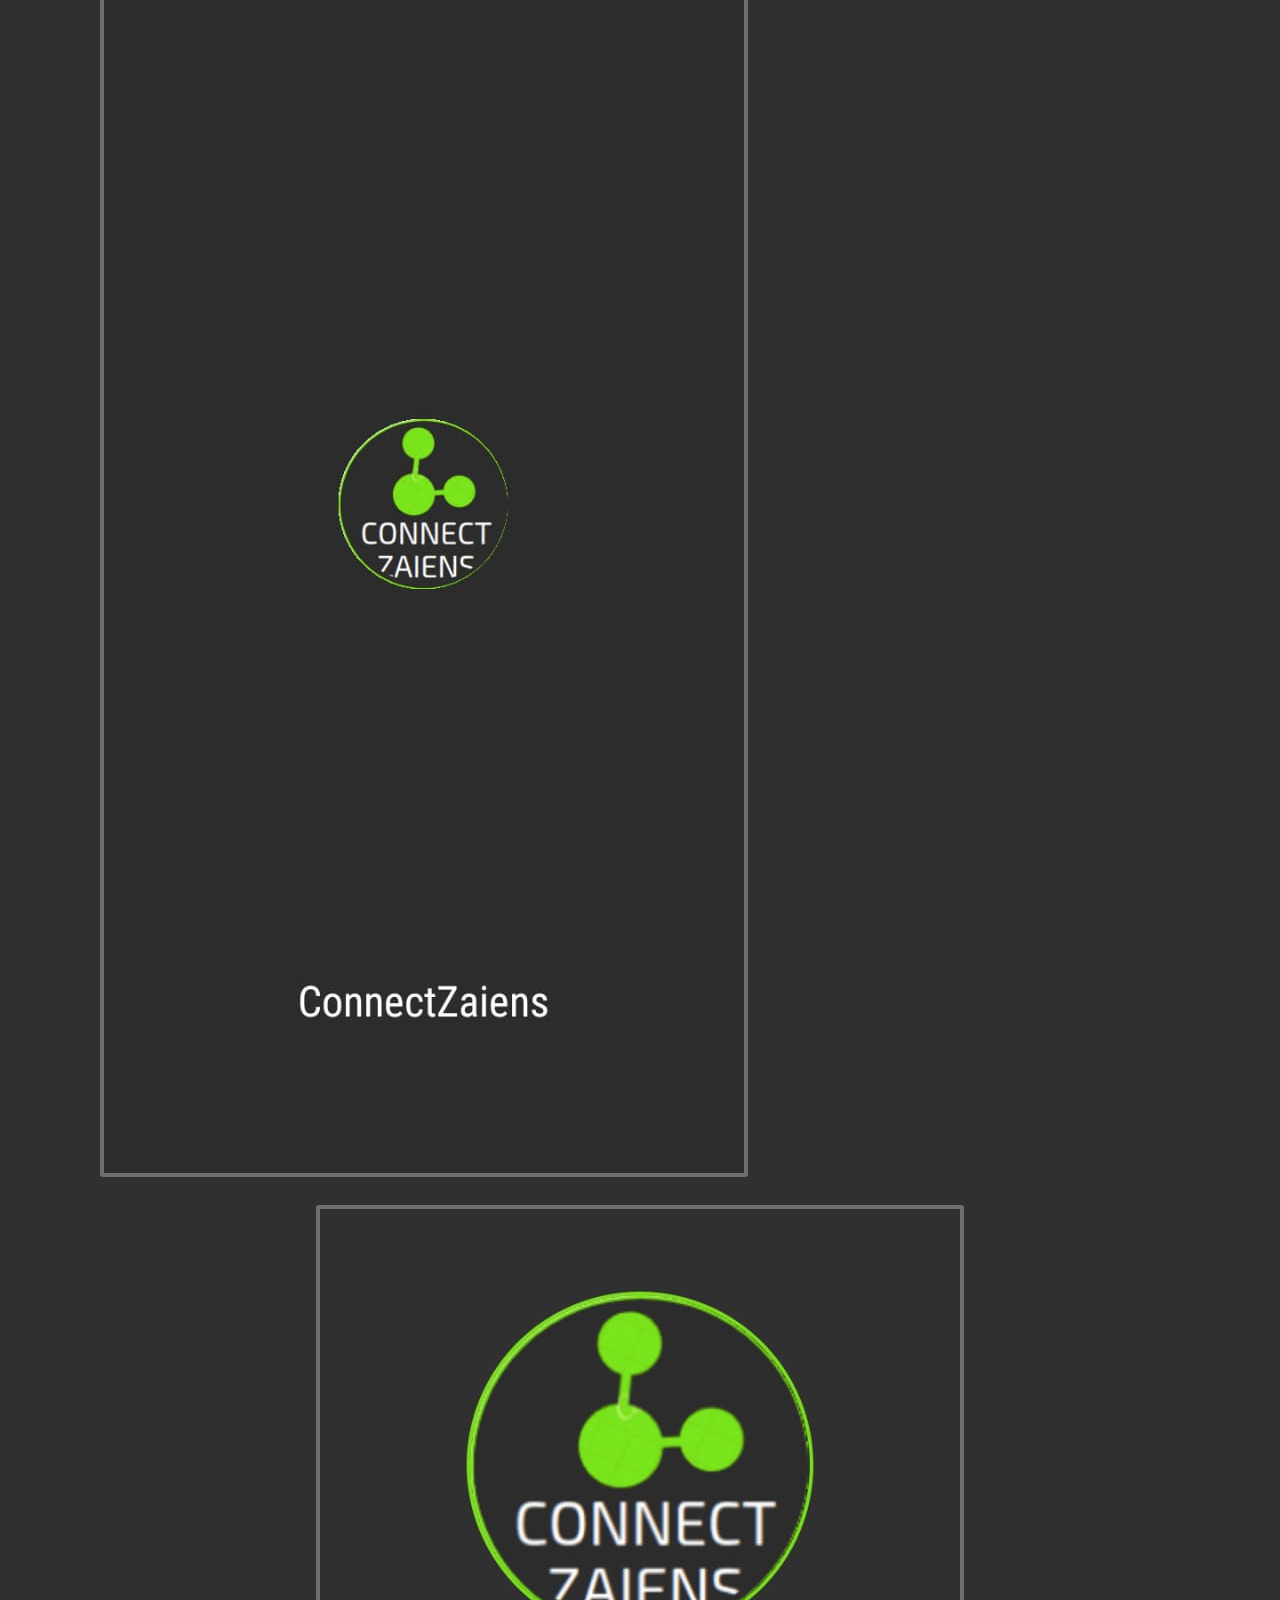
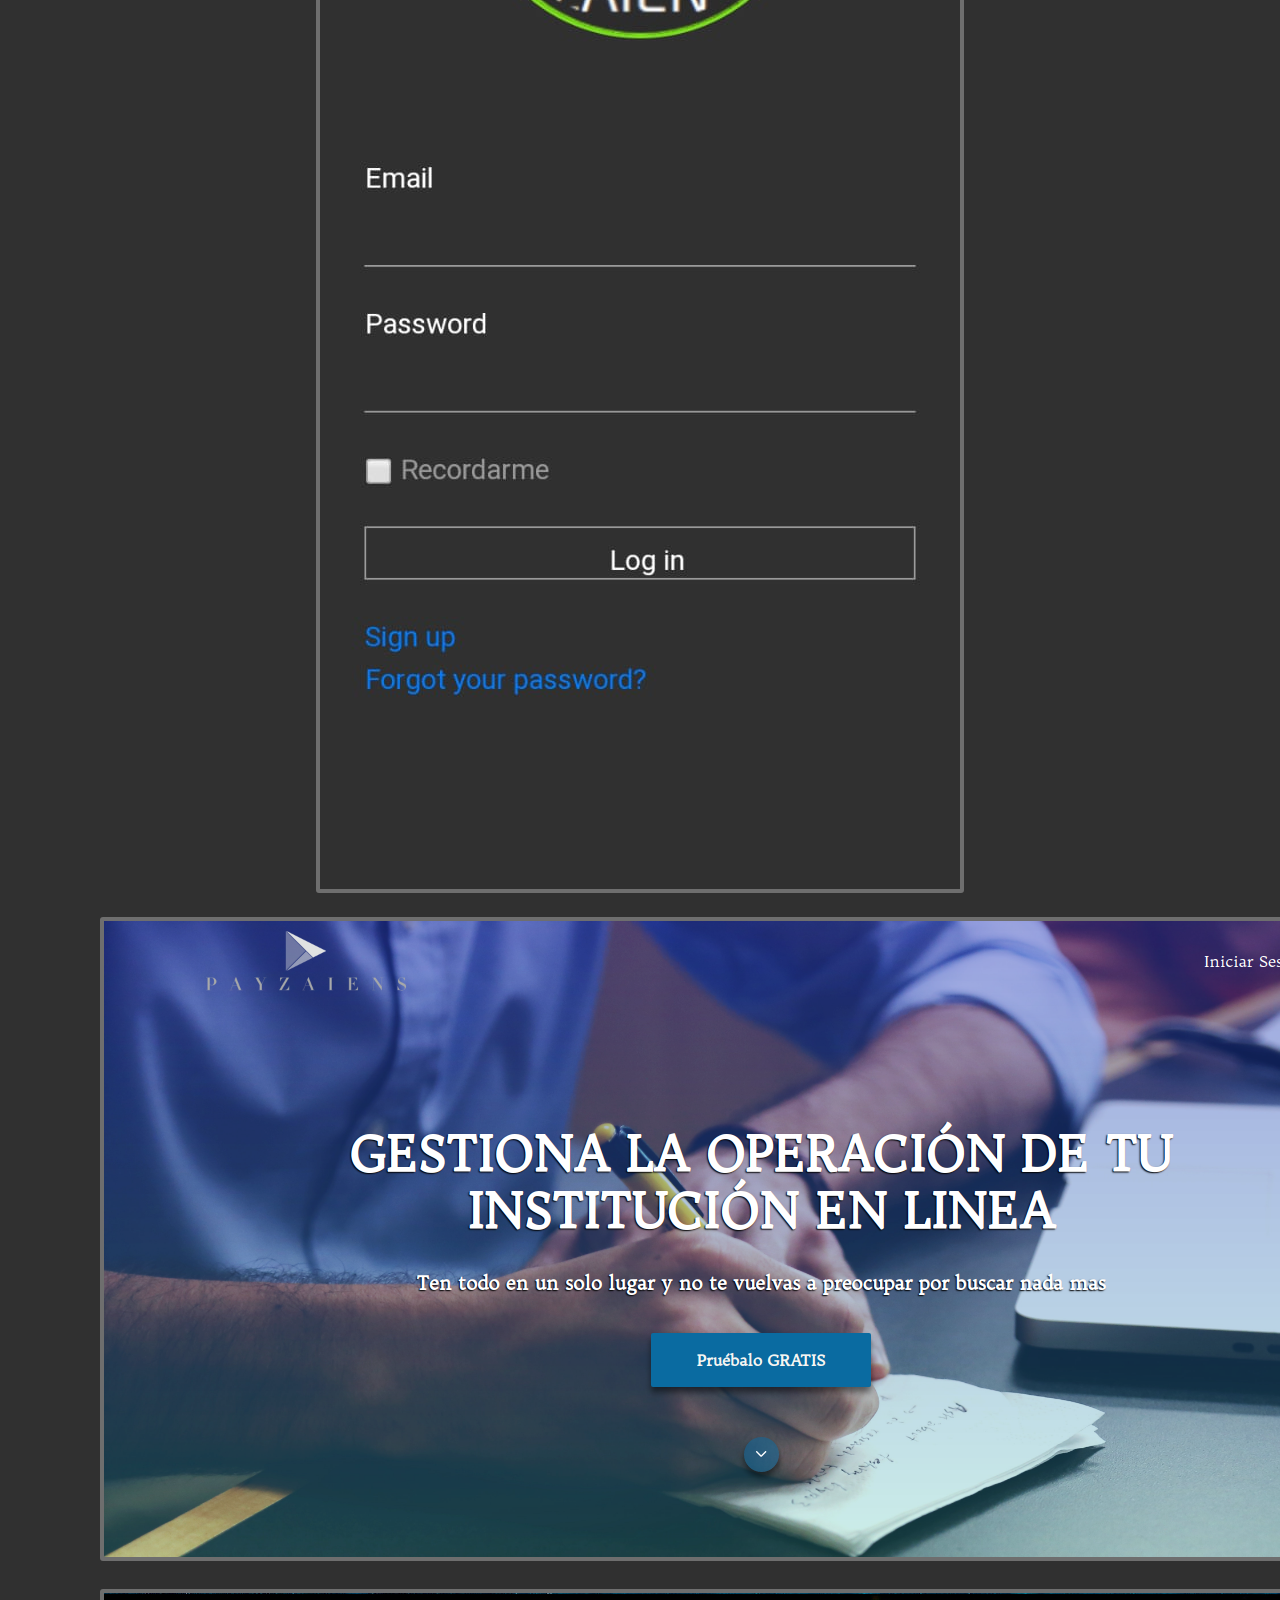
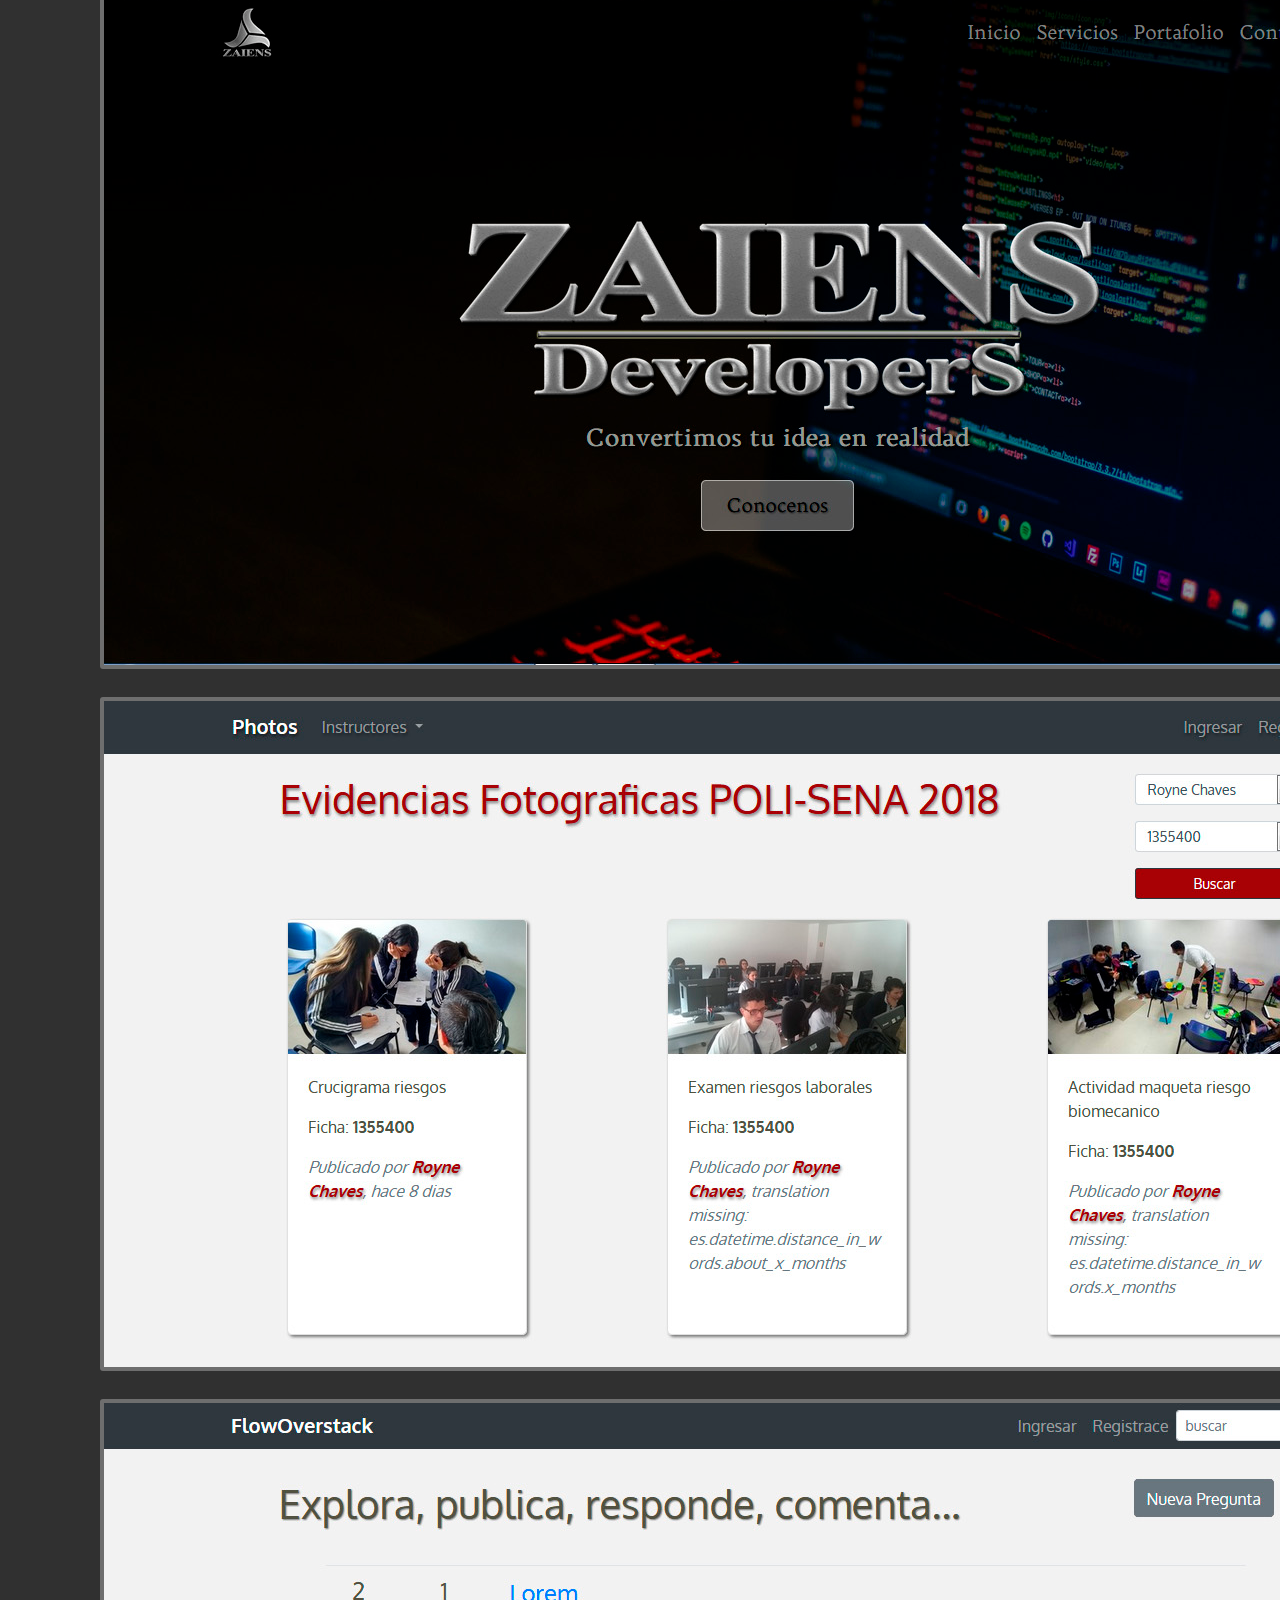
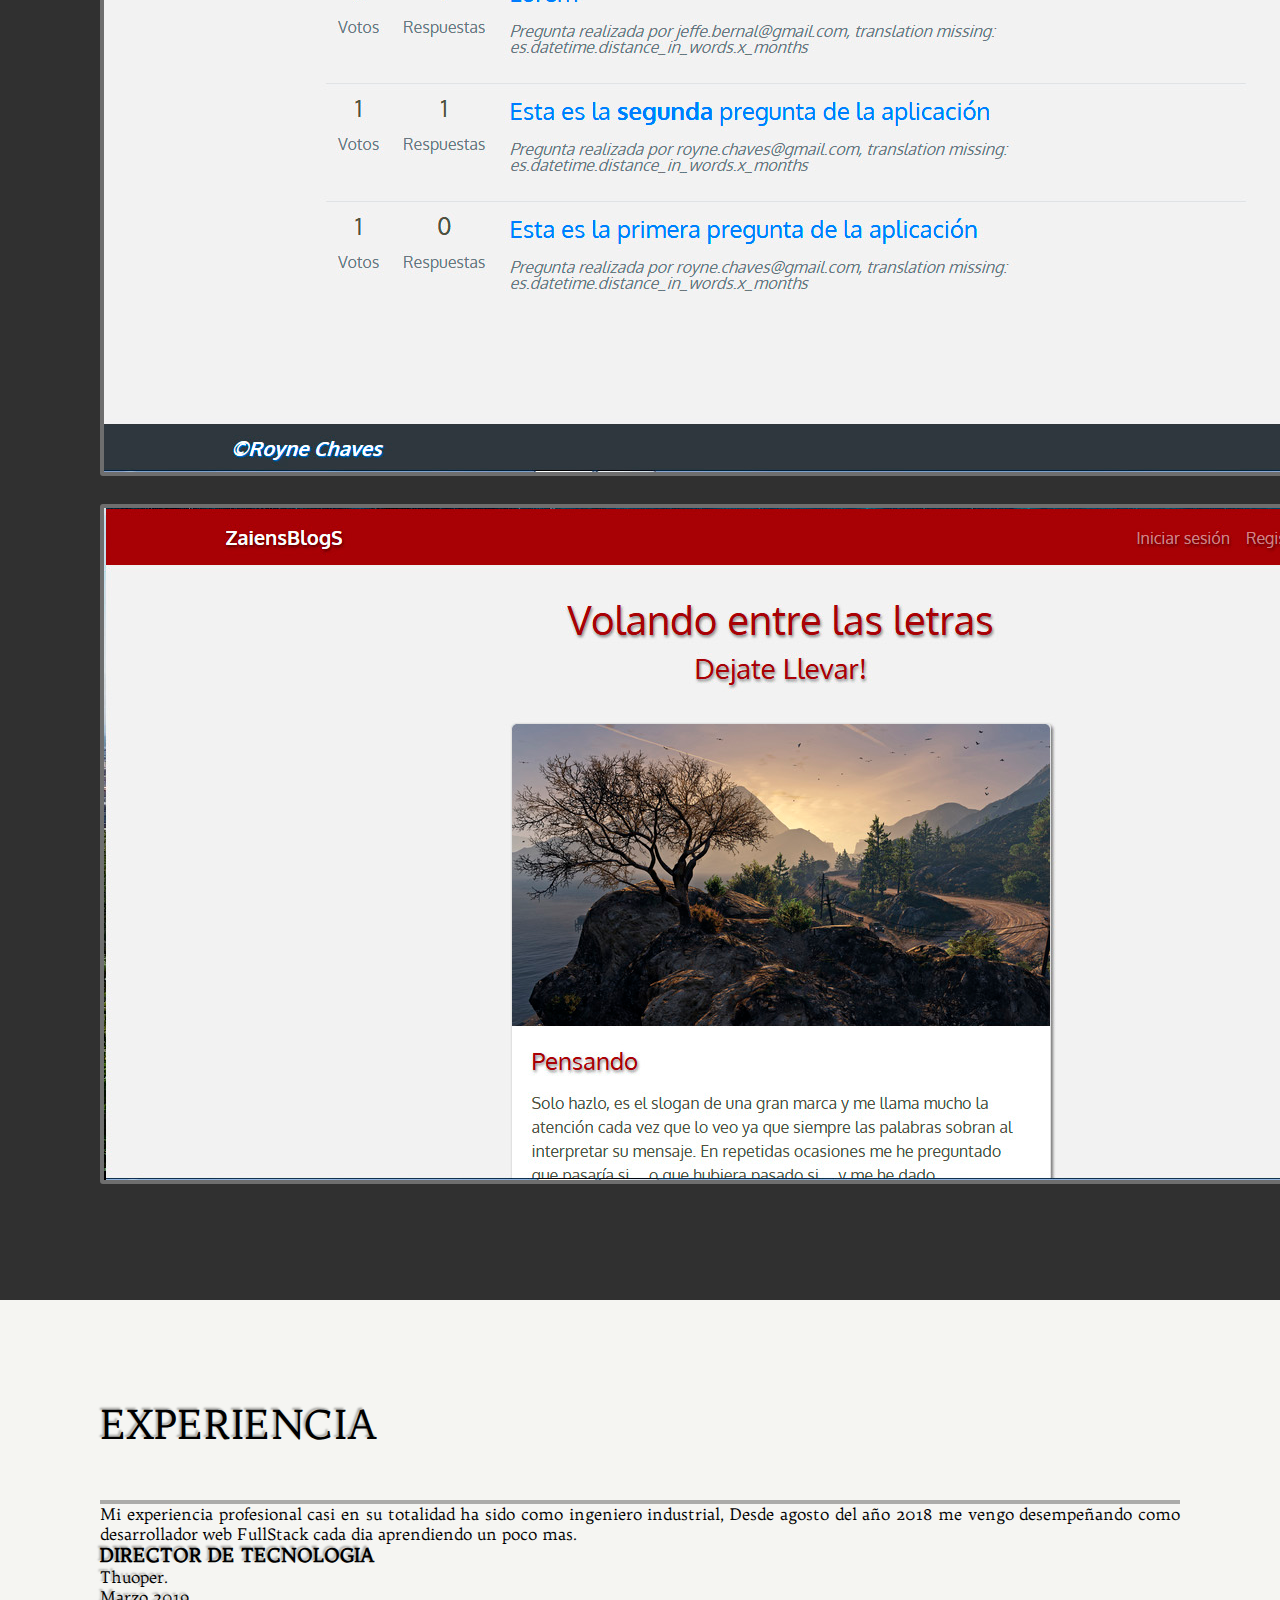
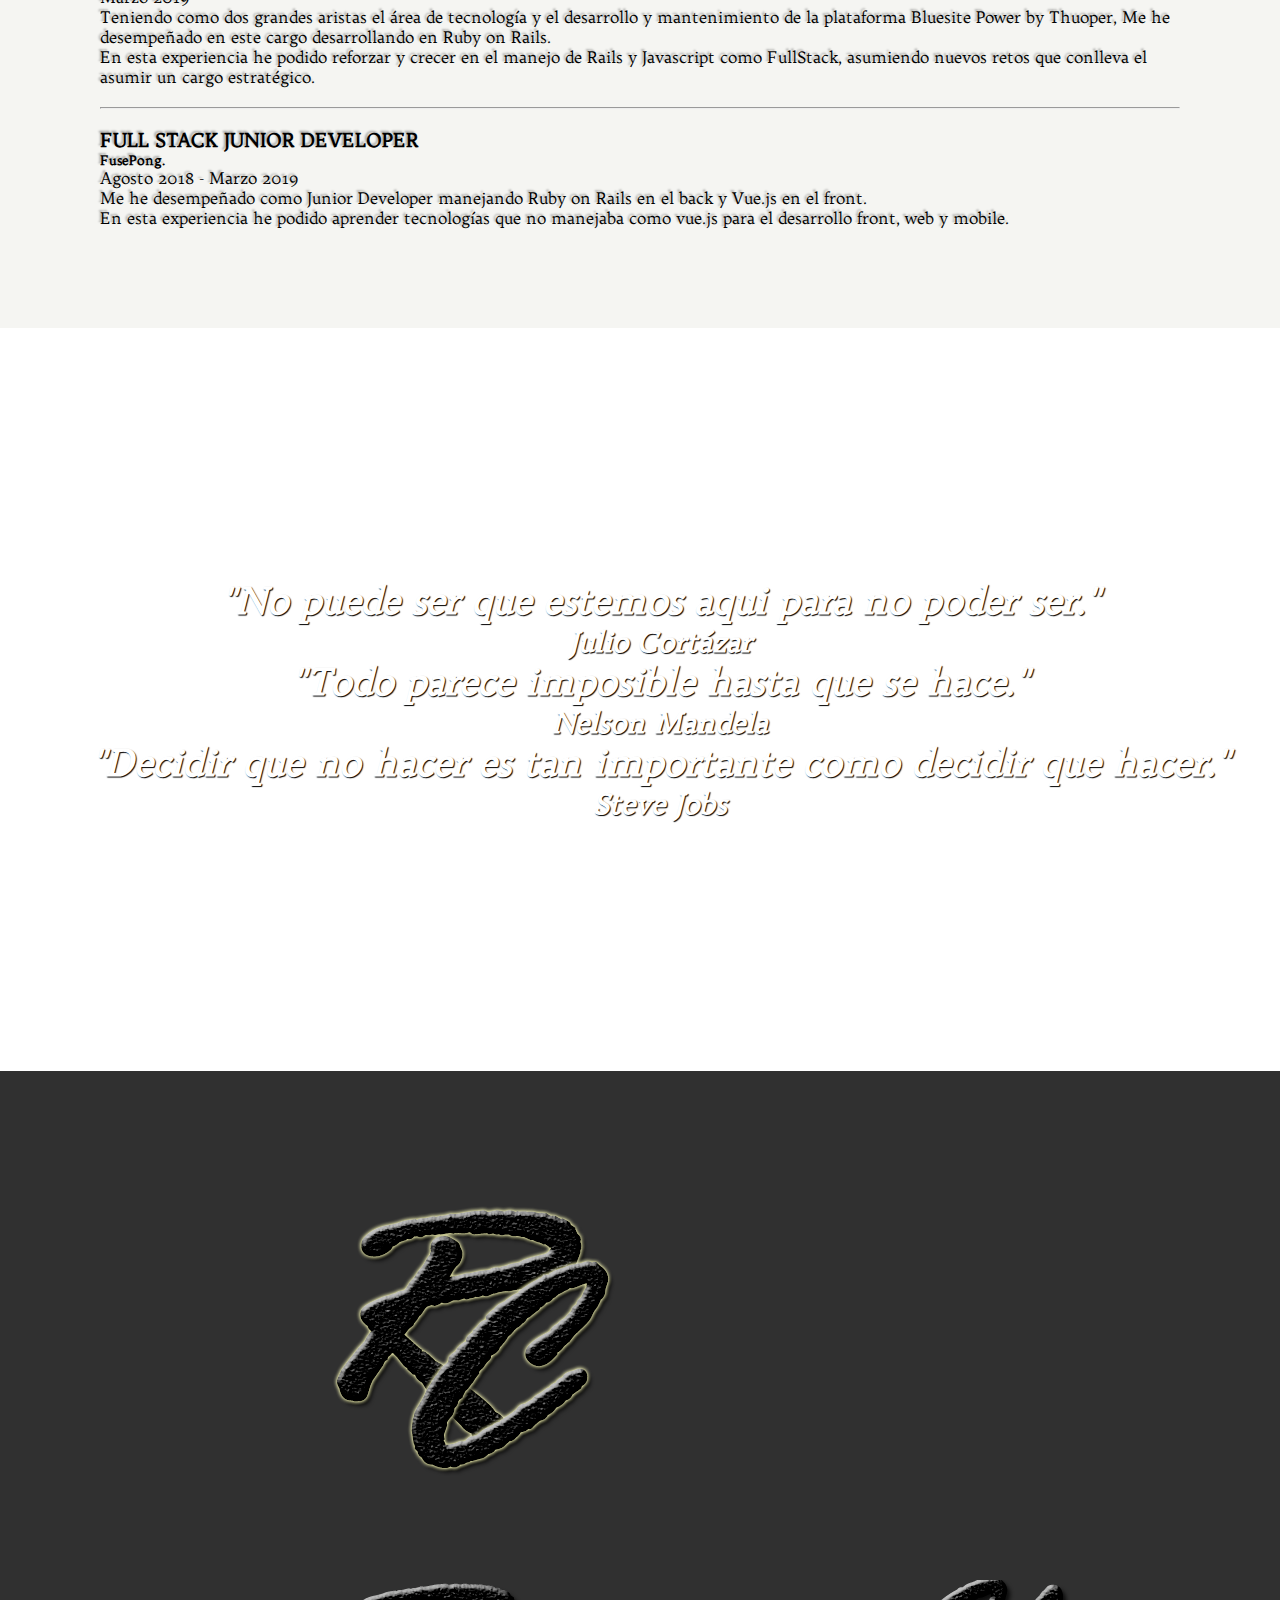
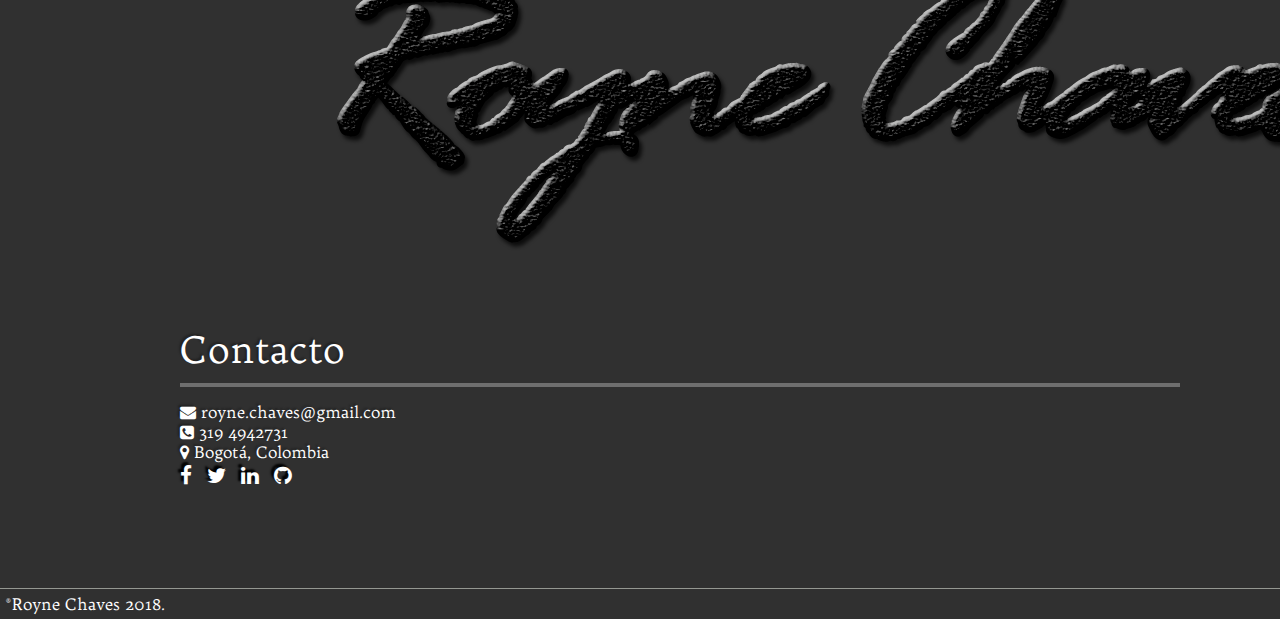
==== commit ac8d64c2: "add connect zaiens" ====
--- a/index.html
+++ b/index.html
@@ -154,12 +154,6 @@
               <br><br>A nivel profesional me gradué como ingeniero industrial, curse un diplomado en salud ocupacional y estudio desarrollo web en Make It Real Camp.
             </p>
           </div>
-          <!--<div class="col-sm-4 text-right title-study">
-            <h3>FULL STACK WEB DEVELOPER</h3>
-            <h5>Make It Real Camp</h5>
-            <p>2018</p>
-            <p>Bootcamp virtual de desarrollo web,  base de datos, código en el servidor (Ruby on Rails) y código en el navegador (HTML, CSS, JavaScript)</p>
-          </div>-->
           <div class="col-sm-8 text-right title-study">
             <h3>INGENIERO INDUSTRIAL</h3>
             <p>Fundación Universitaria de Popayán</p>
@@ -182,6 +176,18 @@
           </div>
           <div class="col-sm-8">
             <div class="row justify-content-center">
+              <div class="col-md-4 project">
+                <img src="images/projects/cz2.jpeg" alt="" class="img-fluid">
+                <div class="project-cont">
+                  <div class="project-cont-text"><p>PWA para la conexión de oferta y demanda</p><a href="https://connectzaiens.herokuapp.com" target="_blank" class="project-pag">Ver</a></div>
+                </div>
+              </div>
+              <div class="col-md-4 project hide_mobile">
+                <img src="images/projects/cz1.jpeg" alt="" class="img-fluid">
+                <div class="project-cont">
+                  <div class="project-cont-text"><p>PWA para la conexión de oferta y demanda</p><a href="https://connectzaiens.herokuapp.com" target="_blank" class="project-pag">Ver</a></div>
+                </div>
+              </div>
               <div class="col-md-12 project">
                 <img src="images/projects/pay_zaiens.png" alt="" class="img-fluid">
                 <div class="project-cont">
--- a/css/style.css
+++ b/css/style.css
@@ -309,7 +309,9 @@
   border: 4px solid rgba(255,255,255,0.3);
   border-radius: 3px;
 }
-
+.hide_mobile{
+  display: none;
+}
 
 @media (min-width:576px){
   #portfolio{
@@ -321,6 +323,9 @@
   }
   #portfolio .line-div-dark{
     padding-bottom: 0;
+  }
+  .hide_mobile{
+    display: flex;
   }
 }
 @media (min-width:768px){
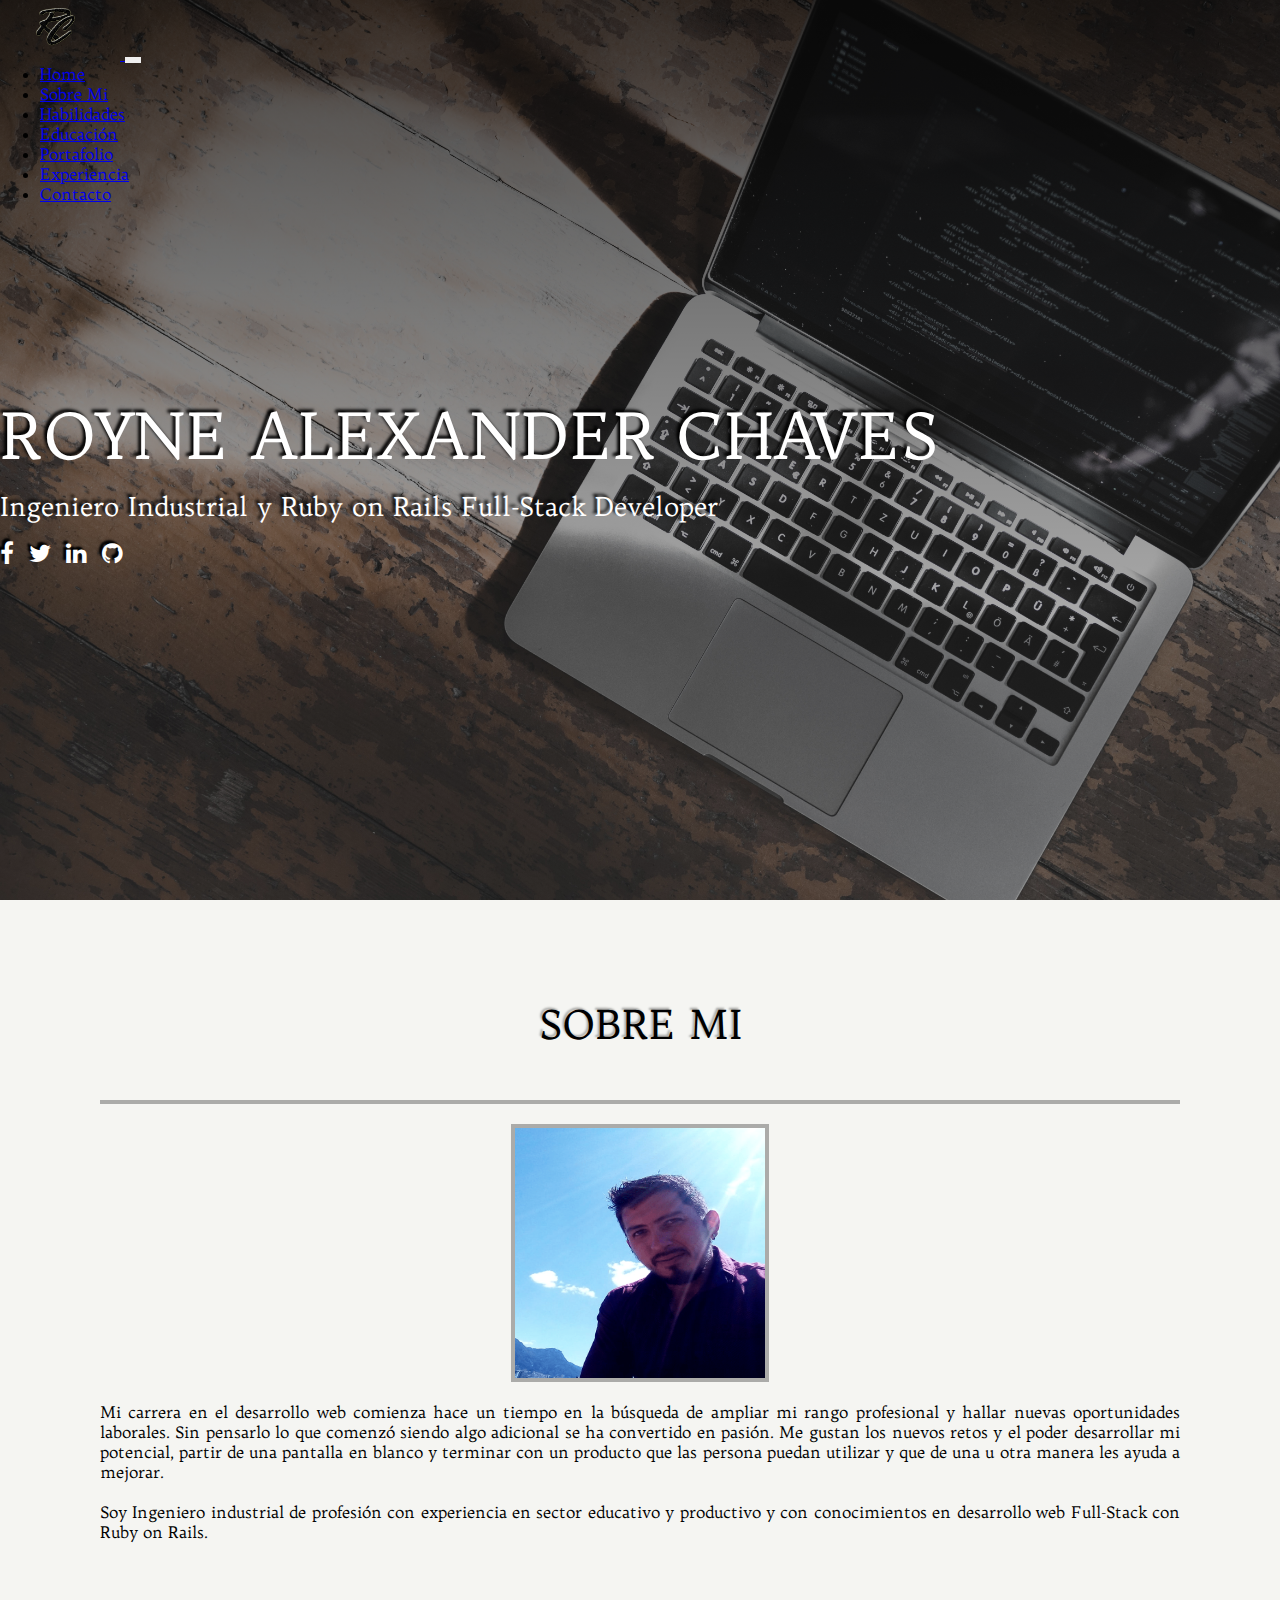
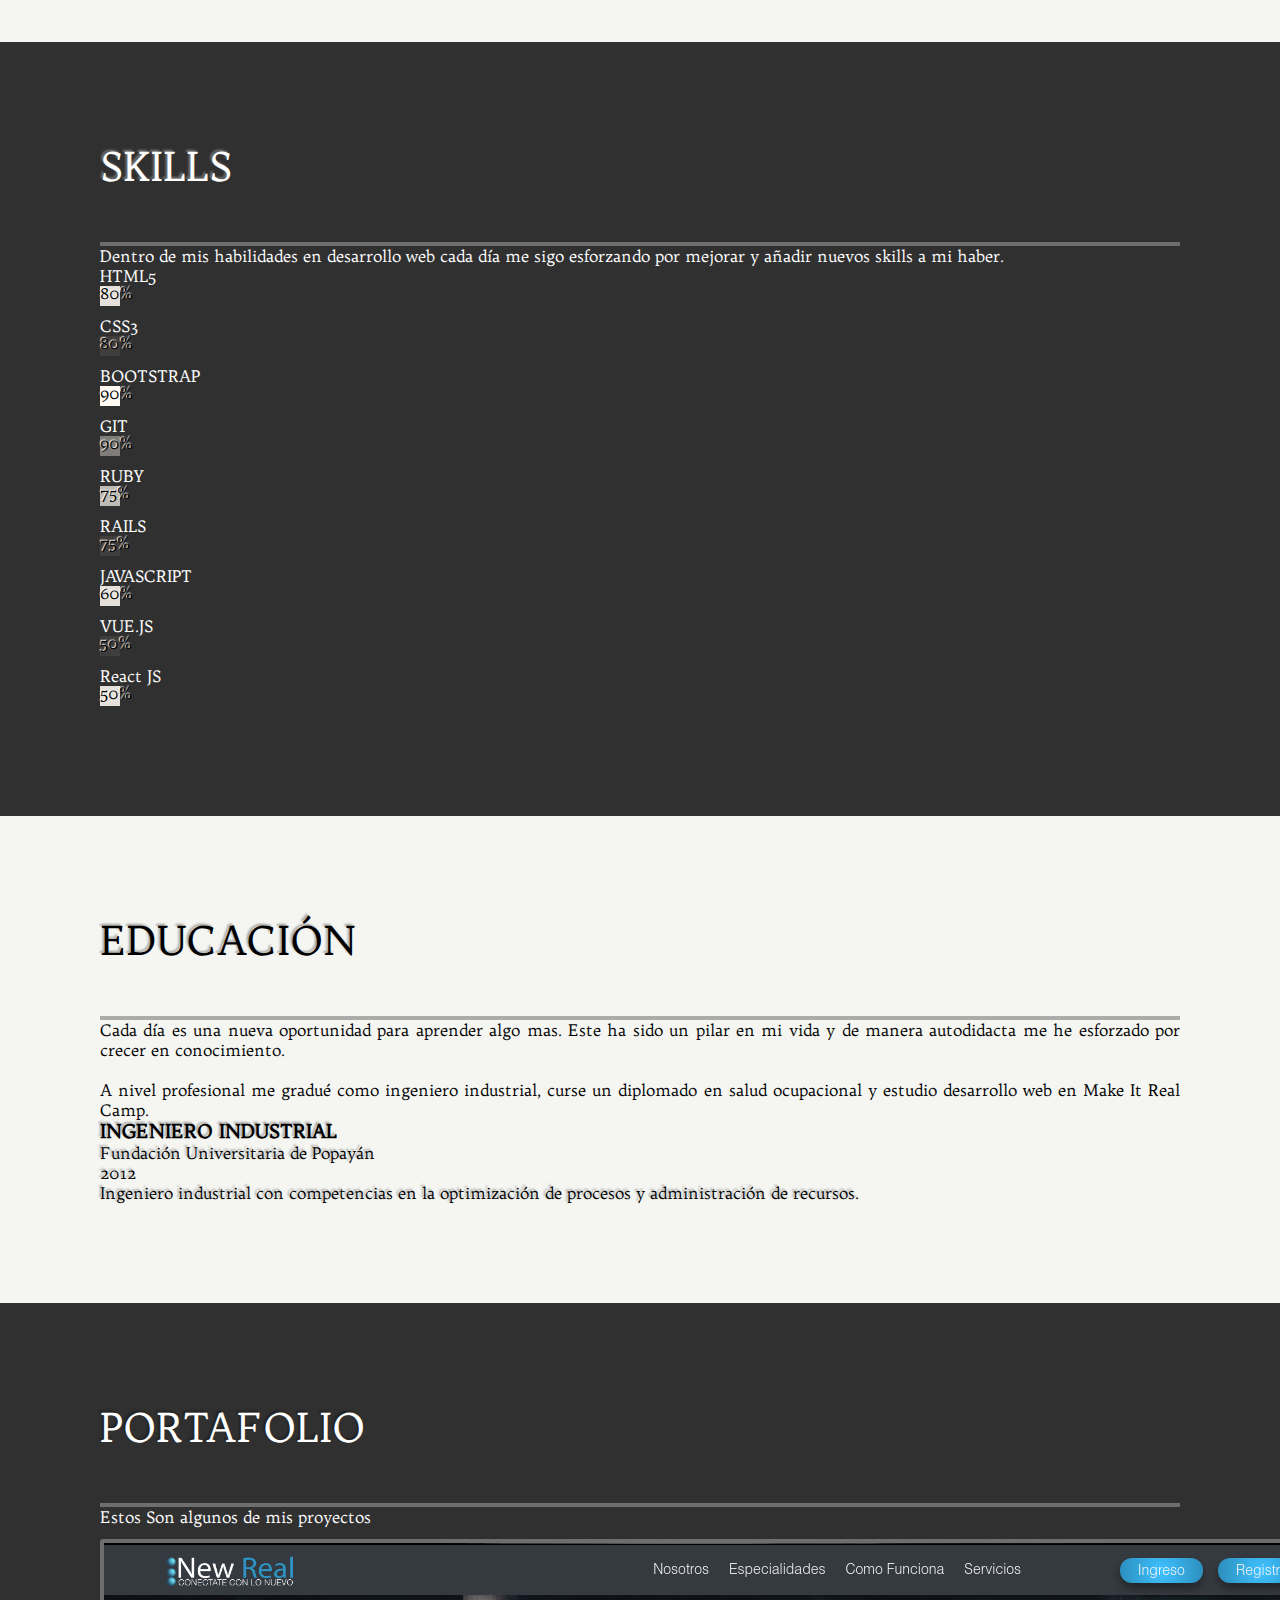
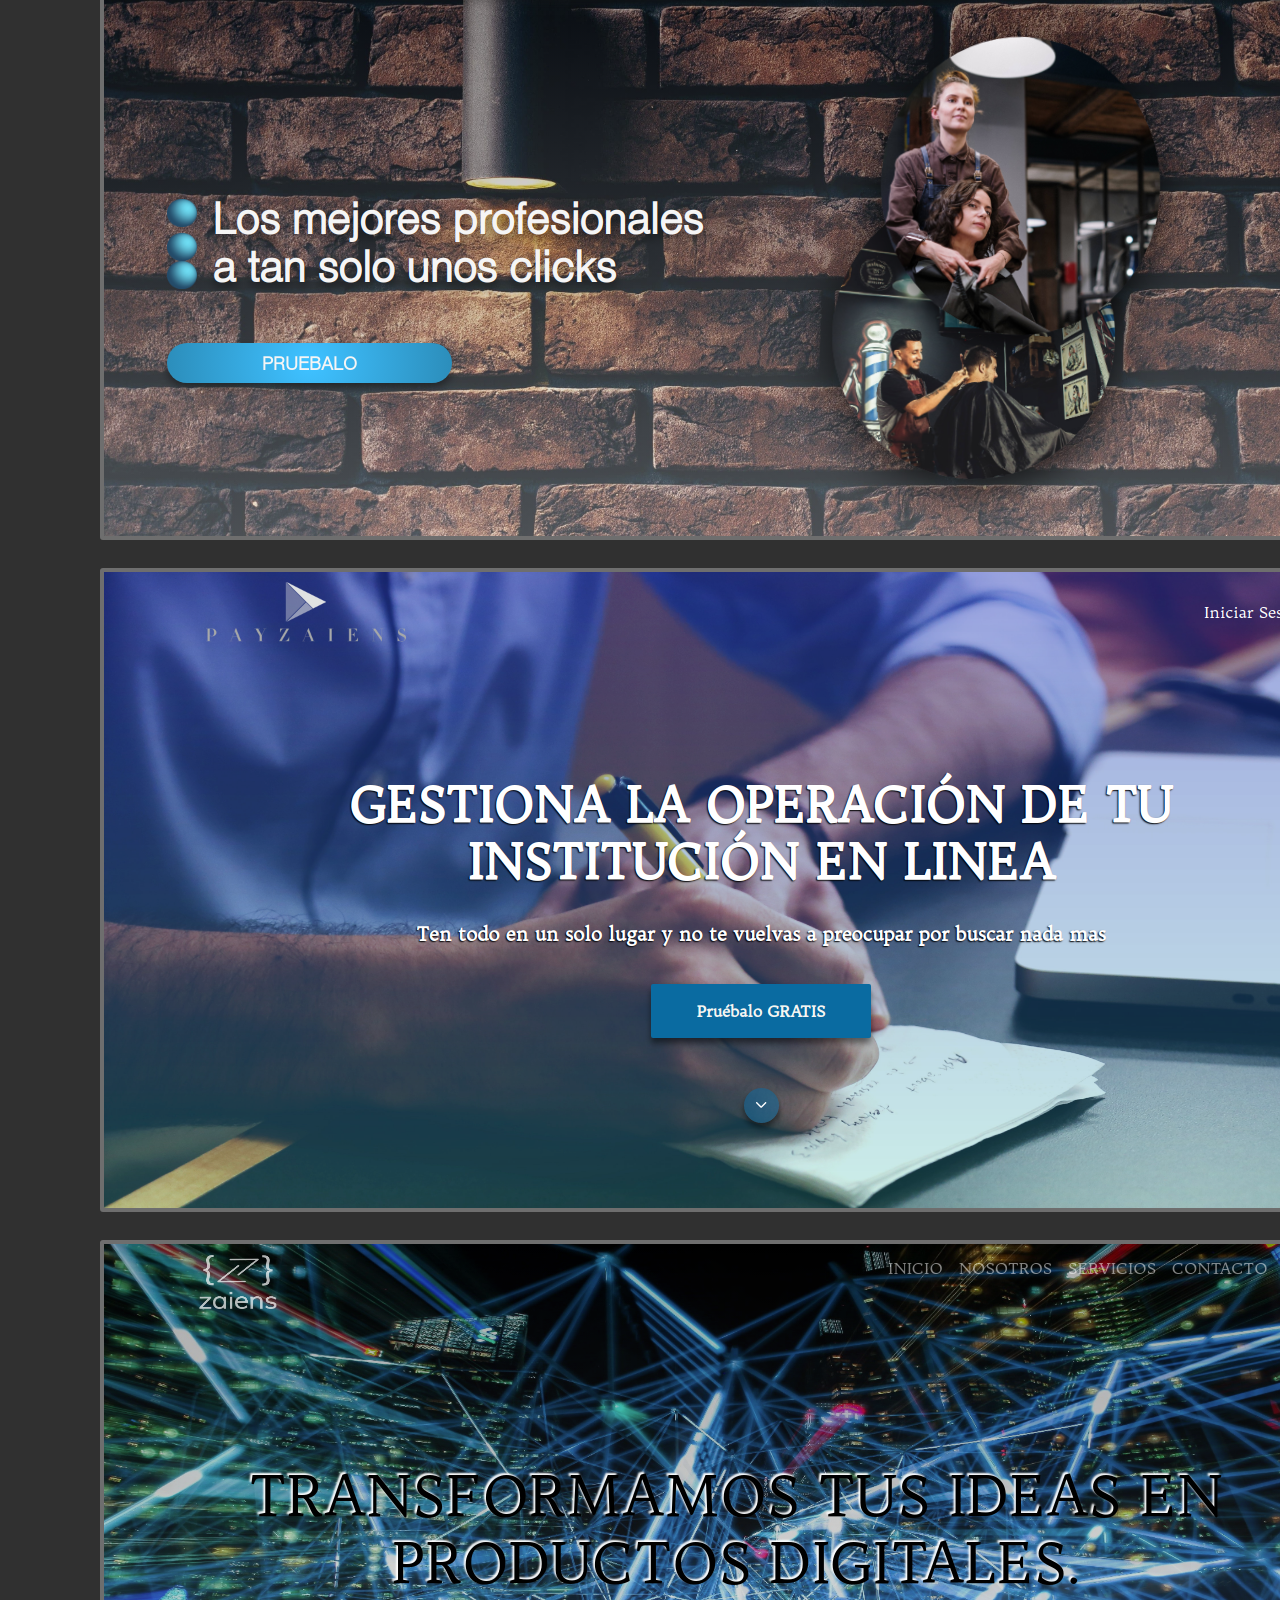
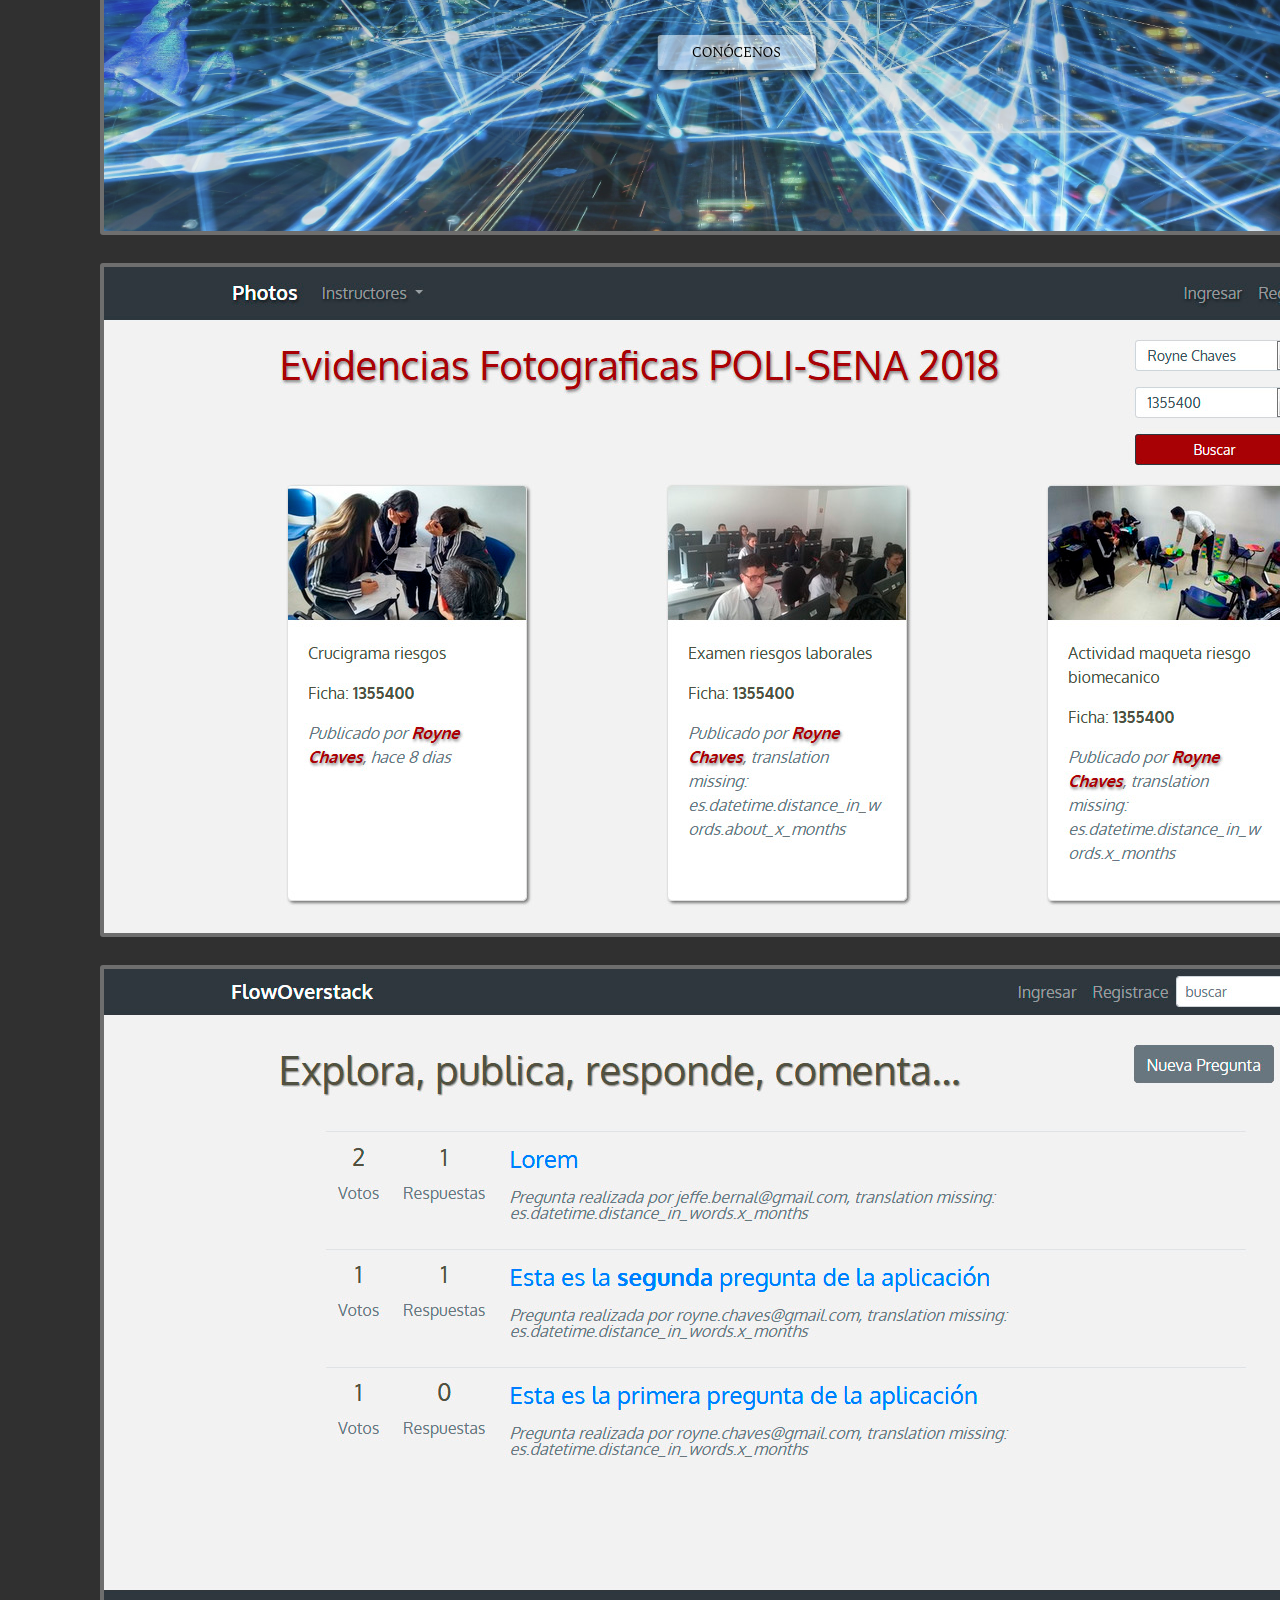
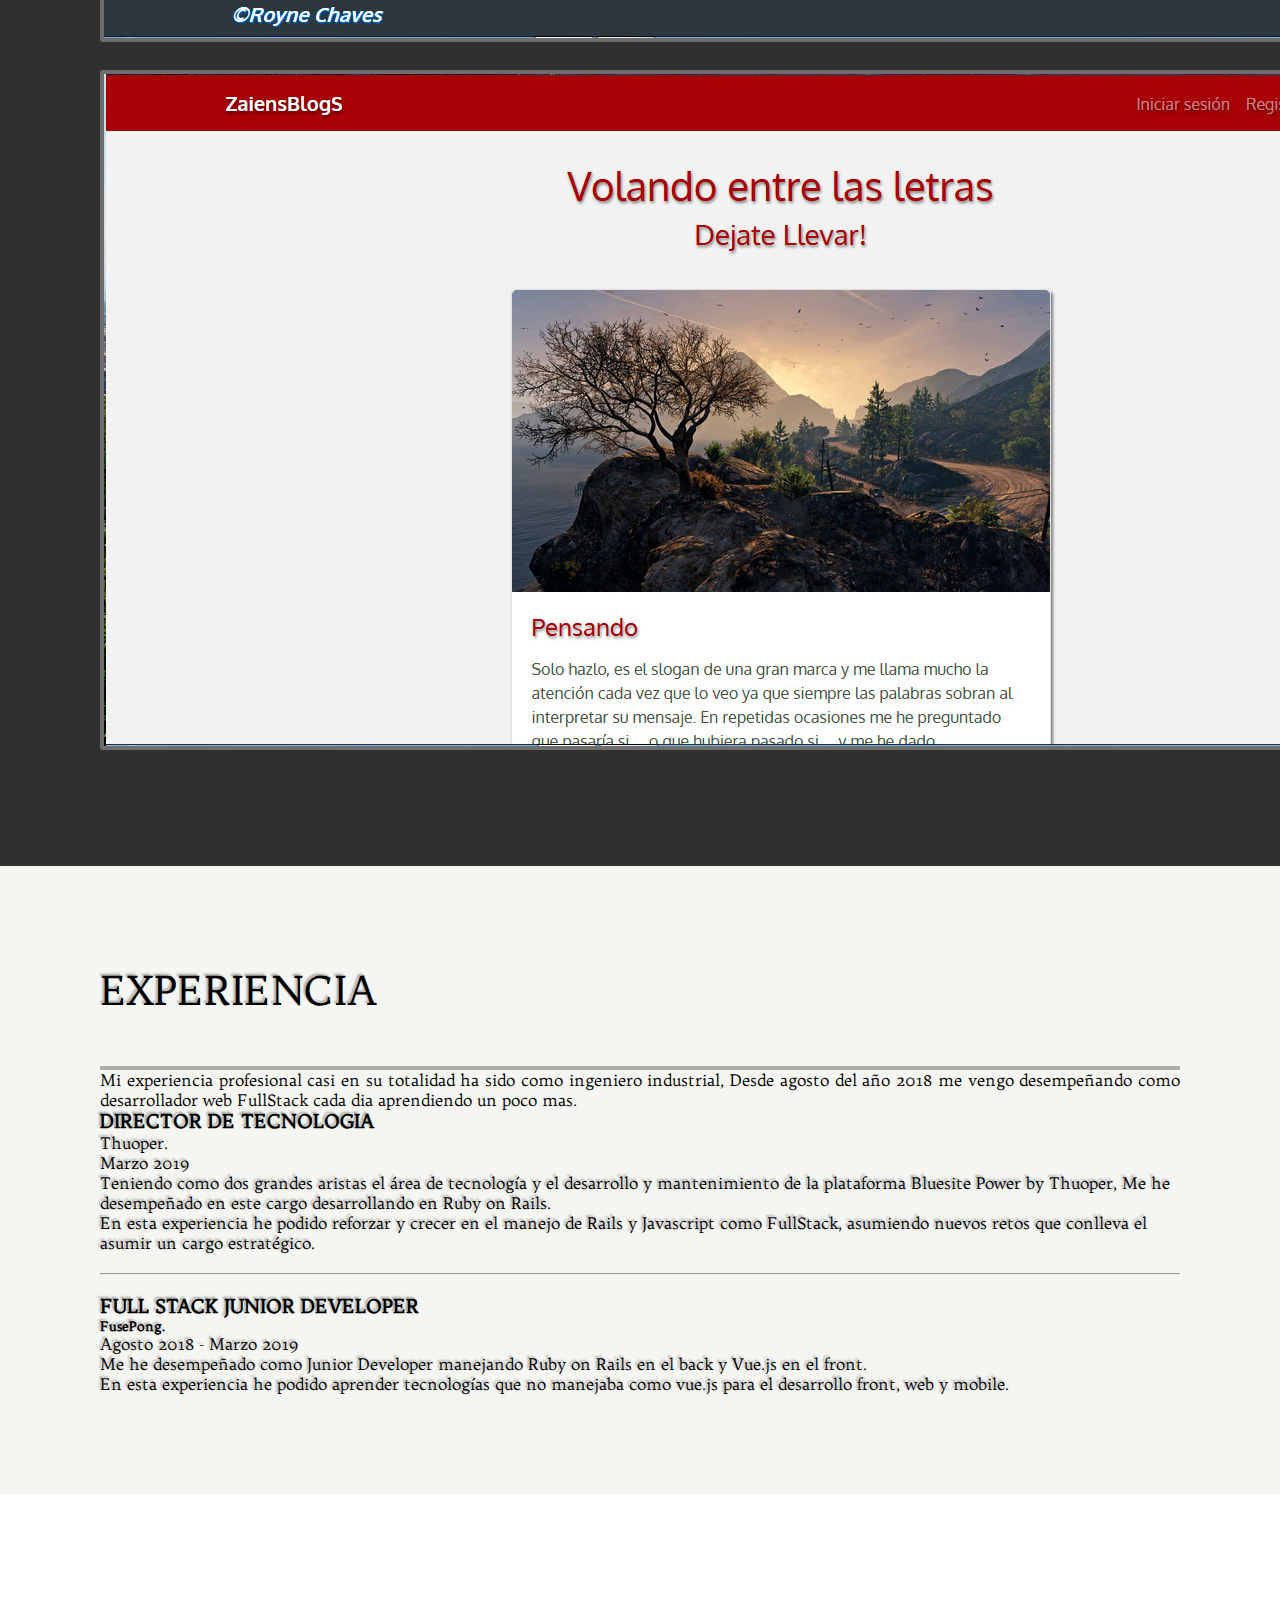
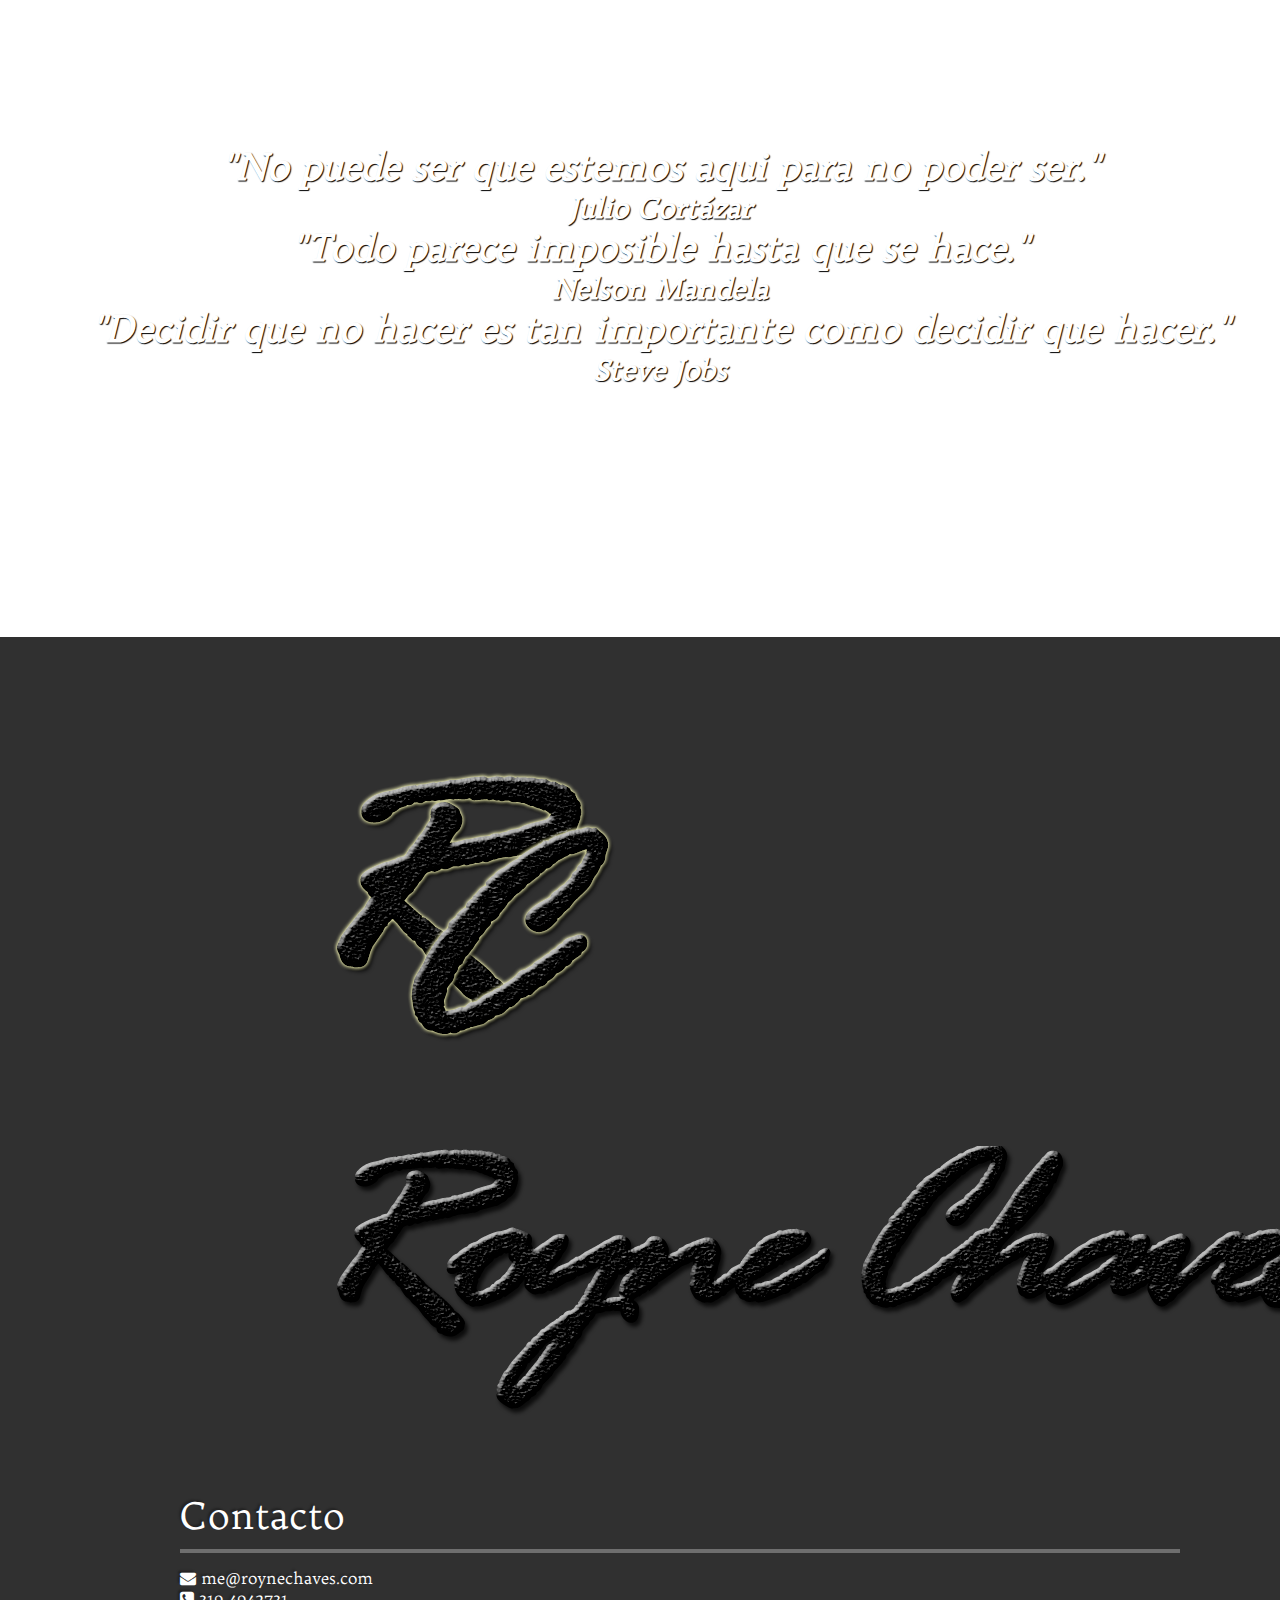
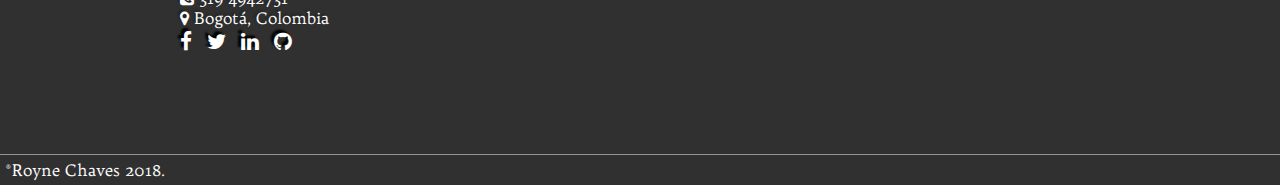
==== commit bf8097f9: "changes img" ====
--- a/index.html
+++ b/index.html
@@ -137,6 +137,10 @@
               <p>VUE.JS</p>
               <div class="skills vue">50%</div>
             </div>
+            <div class="cont">
+              <p>React JS</p>
+              <div class="skills react">50%</div>
+            </div>
           </div>
         </div>
       </div>
@@ -176,7 +180,7 @@
           </div>
           <div class="col-sm-8">
             <div class="row justify-content-center">
-              <div class="col-md-4 project">
+              <!-- <div class="col-md-4 project">
                 <img src="images/projects/cz2.jpeg" alt="" class="img-fluid">
                 <div class="project-cont">
                   <div class="project-cont-text"><p>PWA para la conexión de oferta y demanda</p><a href="https://connectzaiens.herokuapp.com" target="_blank" class="project-pag">Ver</a></div>
@@ -187,17 +191,23 @@
                 <div class="project-cont">
                   <div class="project-cont-text"><p>PWA para la conexión de oferta y demanda</p><a href="https://connectzaiens.herokuapp.com" target="_blank" class="project-pag">Ver</a></div>
                 </div>
-              </div>
-              <div class="col-md-12 project">
+              </div> -->
+              <div class="col-md-6 project">
+                <img src="images/projects/new_real.png" alt="" class="img-fluid">
+                <div class="project-cont">
+                  <div class="project-cont-text"><p>PWA para la conexión de oferta y demanda</p><a href="https://newreal.zaiens.com/" target="_blank" class="project-pag">Ver</a></div>
+                </div>
+              </div>
+              <div class="col-md-6 project">
                 <img src="images/projects/pay_zaiens.png" alt="" class="img-fluid">
                 <div class="project-cont">
-                  <div class="project-cont-text"><p>App para gestión de pagos en instituciones educativas</p><a href="http://payzaiens.herokuapp.com/" target="_blank" class="project-pag">Ver</a></div>
-                </div>
-              </div>
-              <div class="col-md-6 project">
-                <img src="images/projects/zaiens.jpg" alt="" class="img-fluid">
-                <div class="project-cont">
-                  <div class="project-cont-text"><p>Proyecto agencia de desarrollo Web</p><a href="http://zaiens.com/" target="_blank" class="project-pag">Ver</a></div>
+                  <div class="project-cont-text"><p>App para gestión de pagos en instituciones educativas</p><a href="https://payzaiens.herokuapp.com/" target="_blank" class="project-pag">Ver</a></div>
+                </div>
+              </div>
+              <div class="col-md-6 project">
+                <img src="images/projects/zaiens.png" alt="" class="img-fluid">
+                <div class="project-cont">
+                  <div class="project-cont-text"><p>Proyecto agencia de desarrollo Web</p><a href="https://zaiens.com/" target="_blank" class="project-pag">Ver</a></div>
                 </div>
               </div>
               <div class="col-md-6 project">
@@ -290,7 +300,7 @@
           <div class="col-sm-12 col-md-6 contact-text">
             <h1 class=" text-title">Contacto</h1>
             <div class="col-sm-12 line-div-dark"></div>
-              <p><i class="fa fa-envelope"></i> royne.chaves@gmail.com</p>
+              <p><i class="fa fa-envelope"></i> me@roynechaves.com</p>
               <p><i class="fa fa-phone-square"></i> 319 4942731</p>
               <p><i class="fa fa-map-marker"></i> Bogotá, Colombia</p>
             <div class="social">
--- a/css/style.css
+++ b/css/style.css
@@ -197,6 +197,7 @@
 .rails {width: 0%; height: 20px; background-color: #403E3D;}
 .js {width: 0%; height: 20px; background-color: #E5E1DA;}
 .vue {width: 0%; height: 20px; background-color: #403E3D;}
+.react {width: 0%; height: 20px; background-color: #E5E1DA;}
 
 @media (min-width:576px){
   #skills{
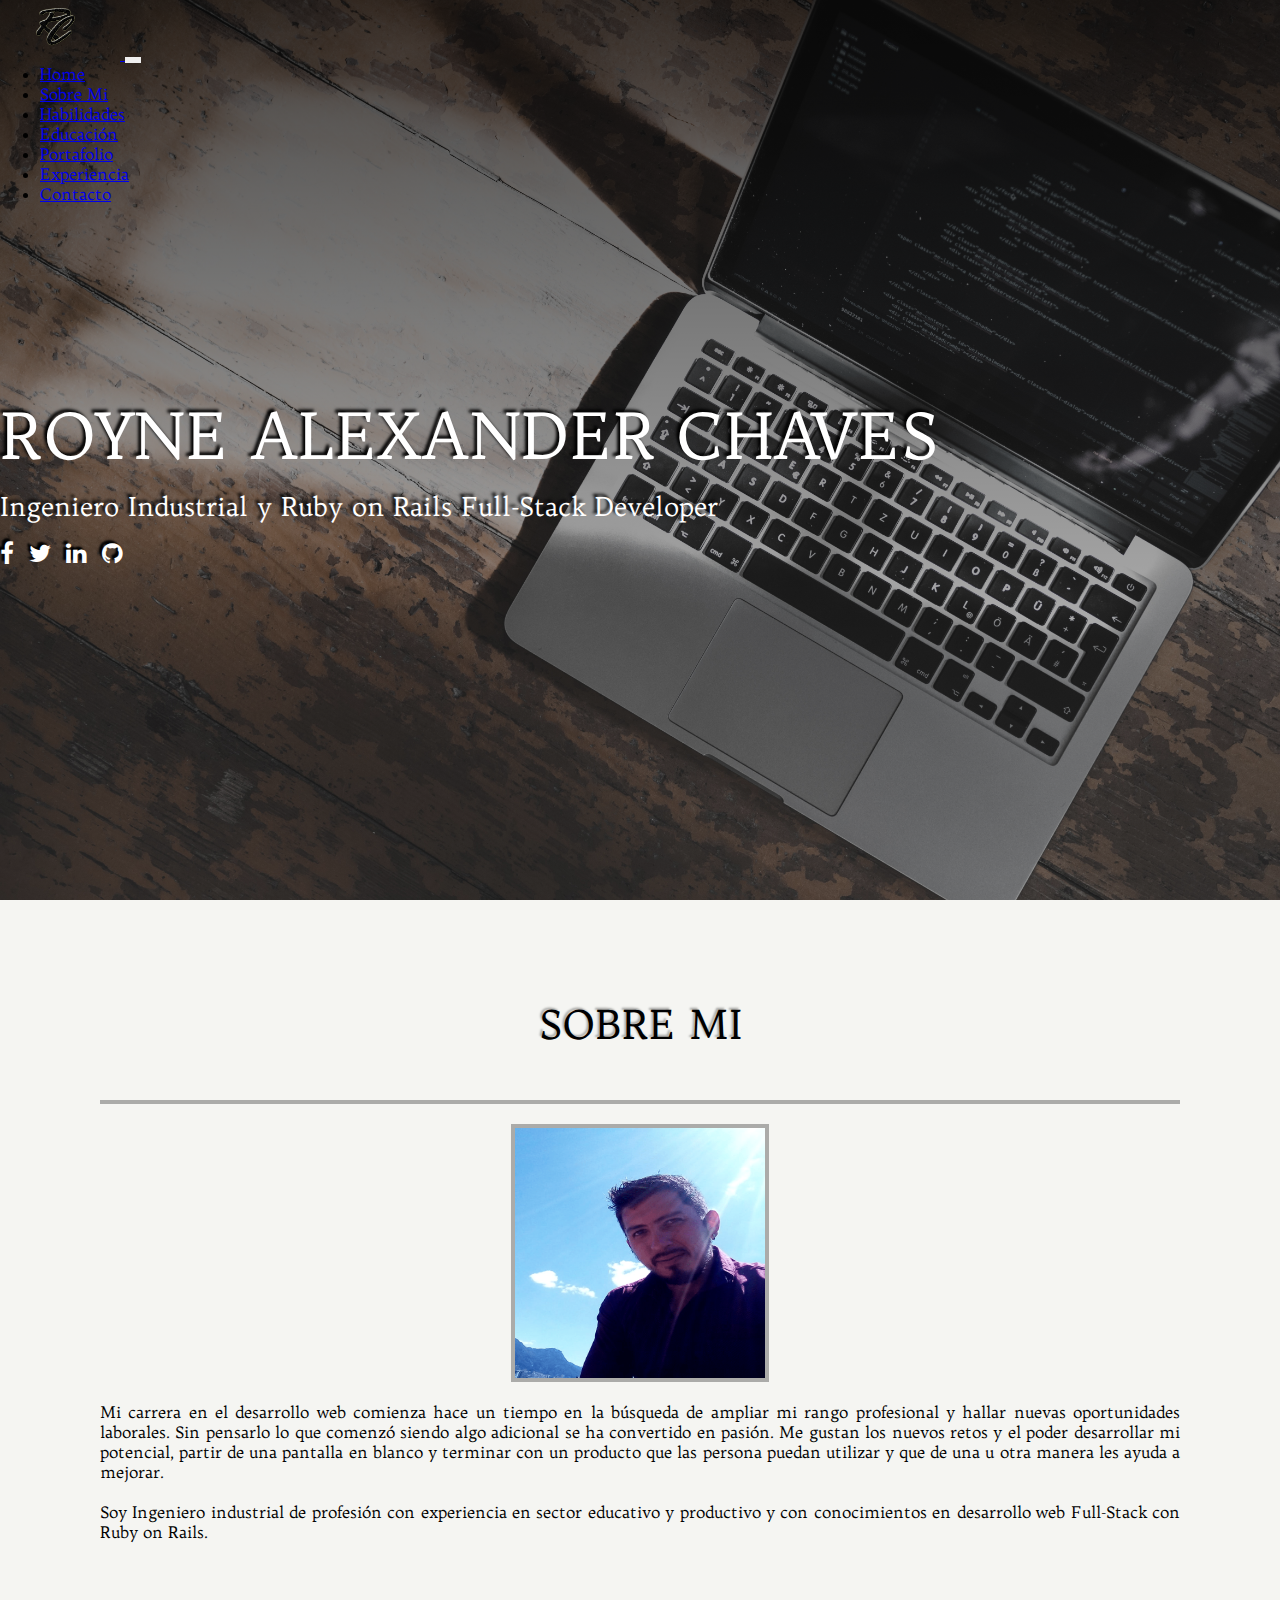
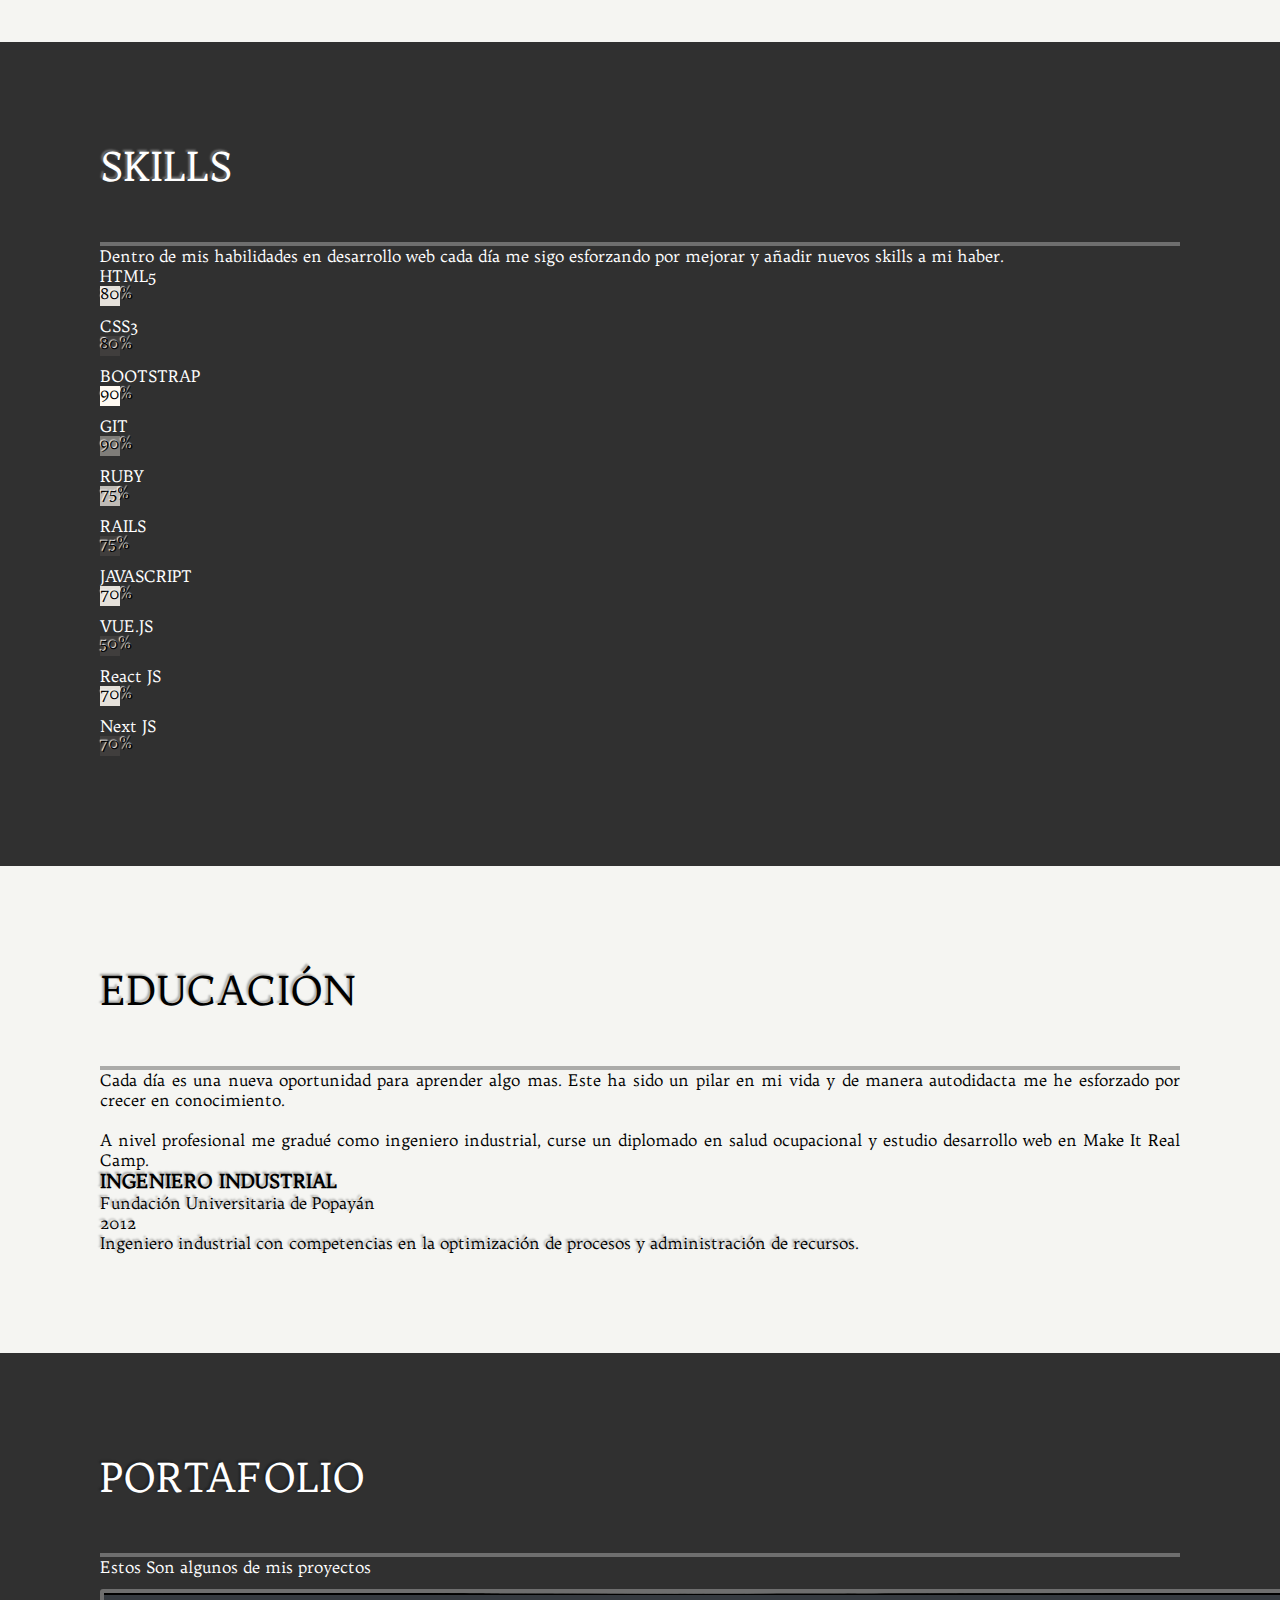
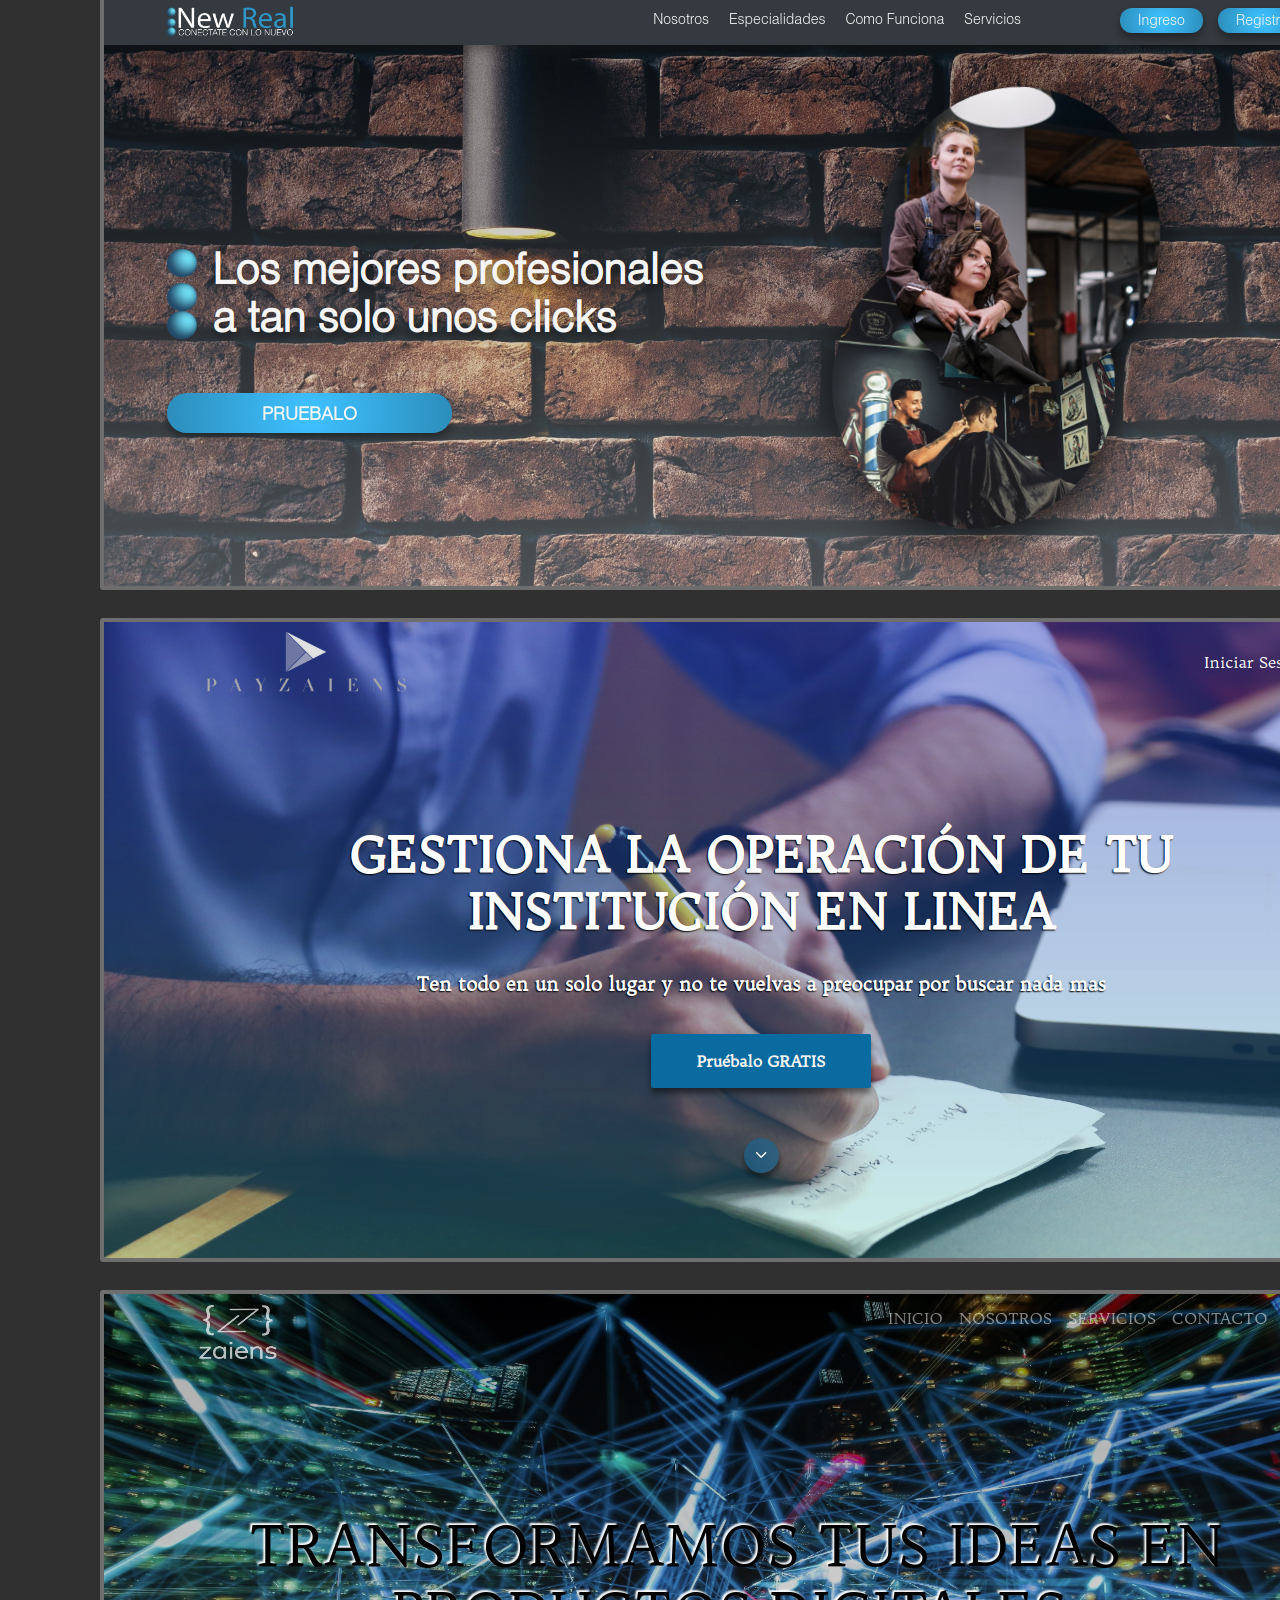
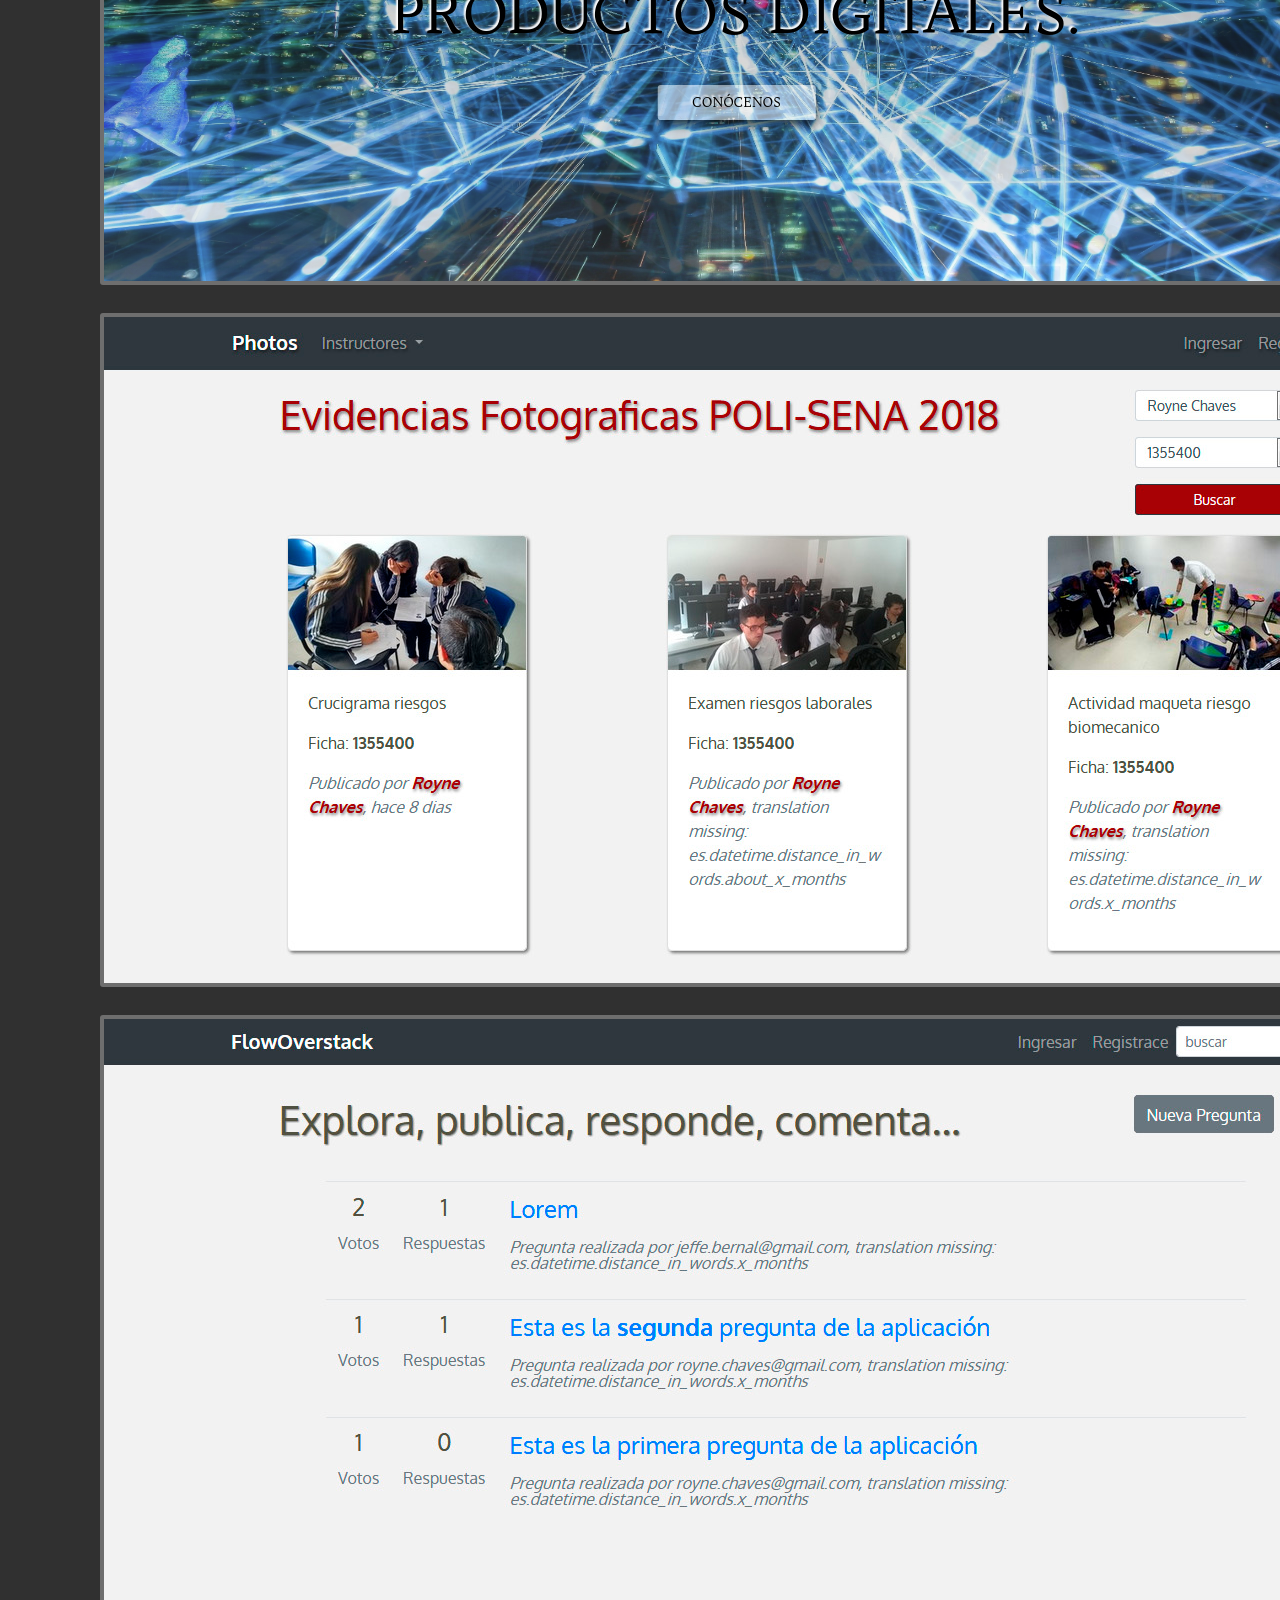
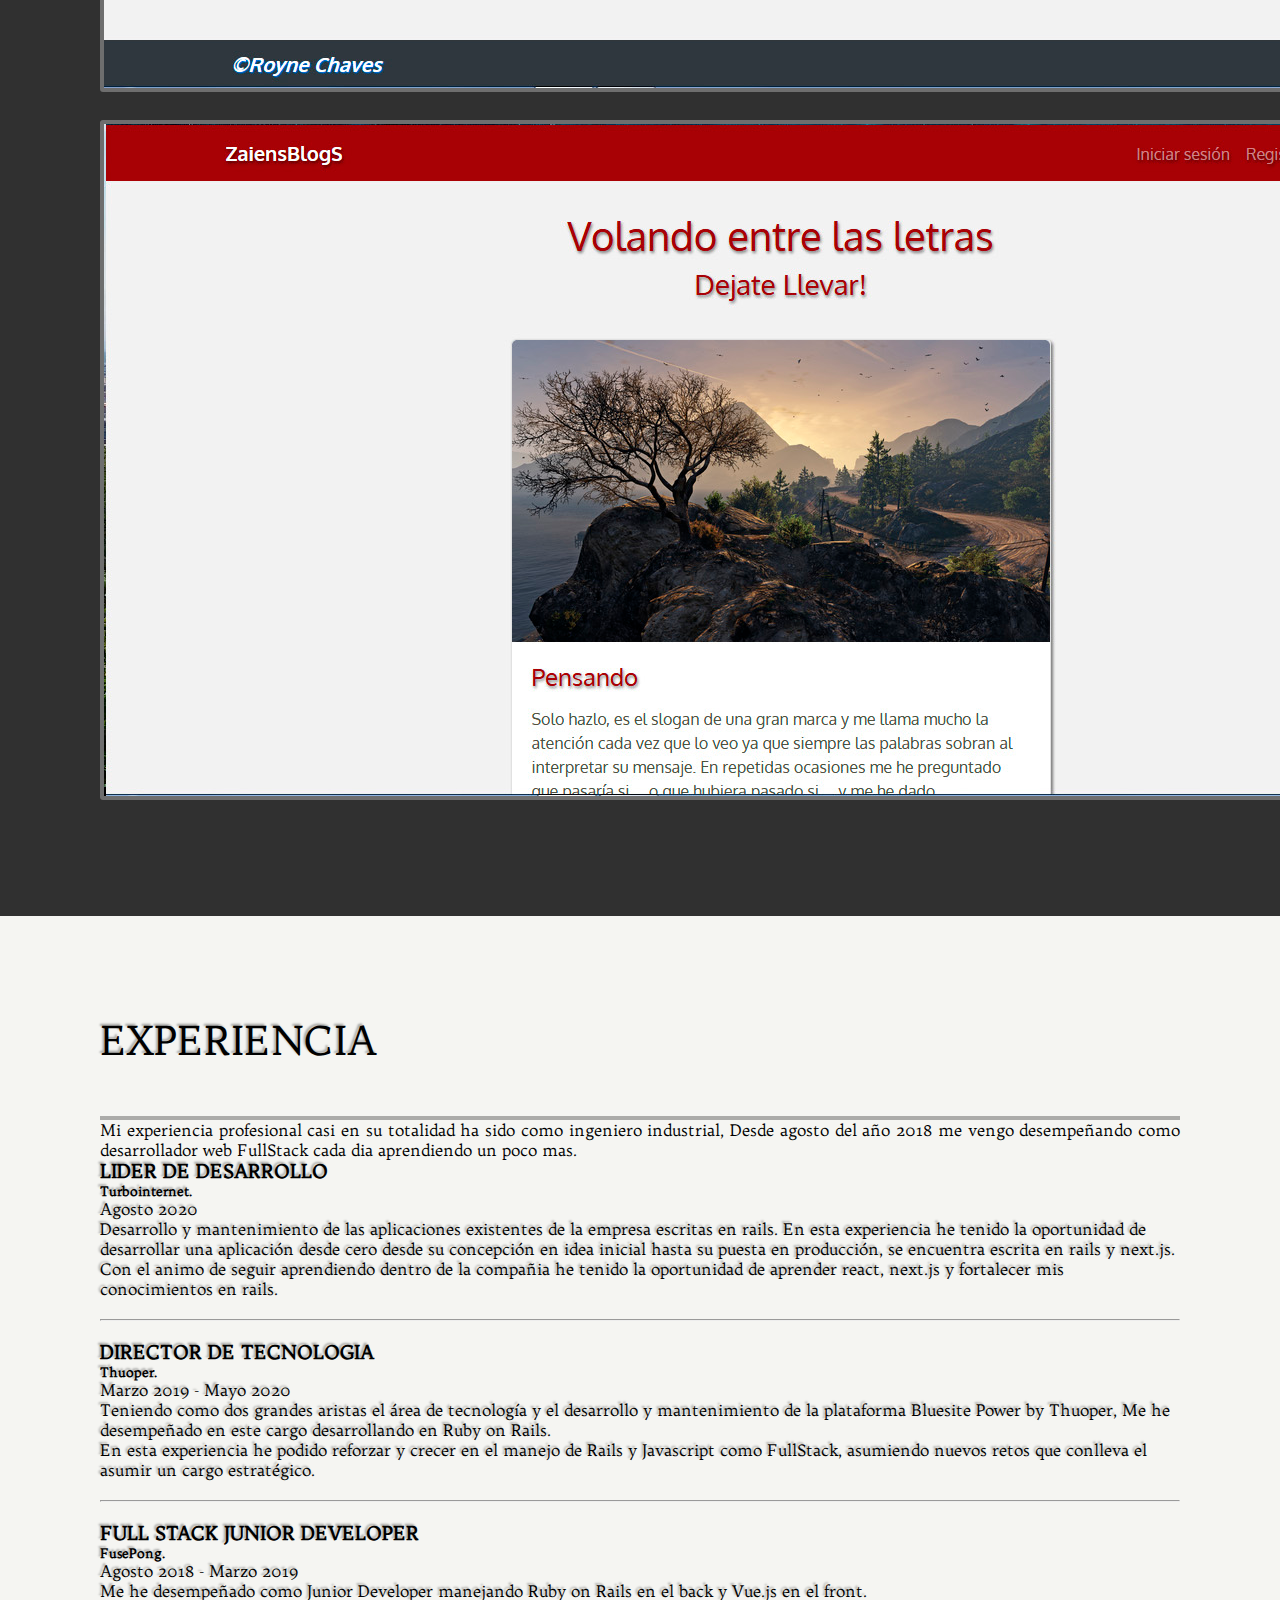
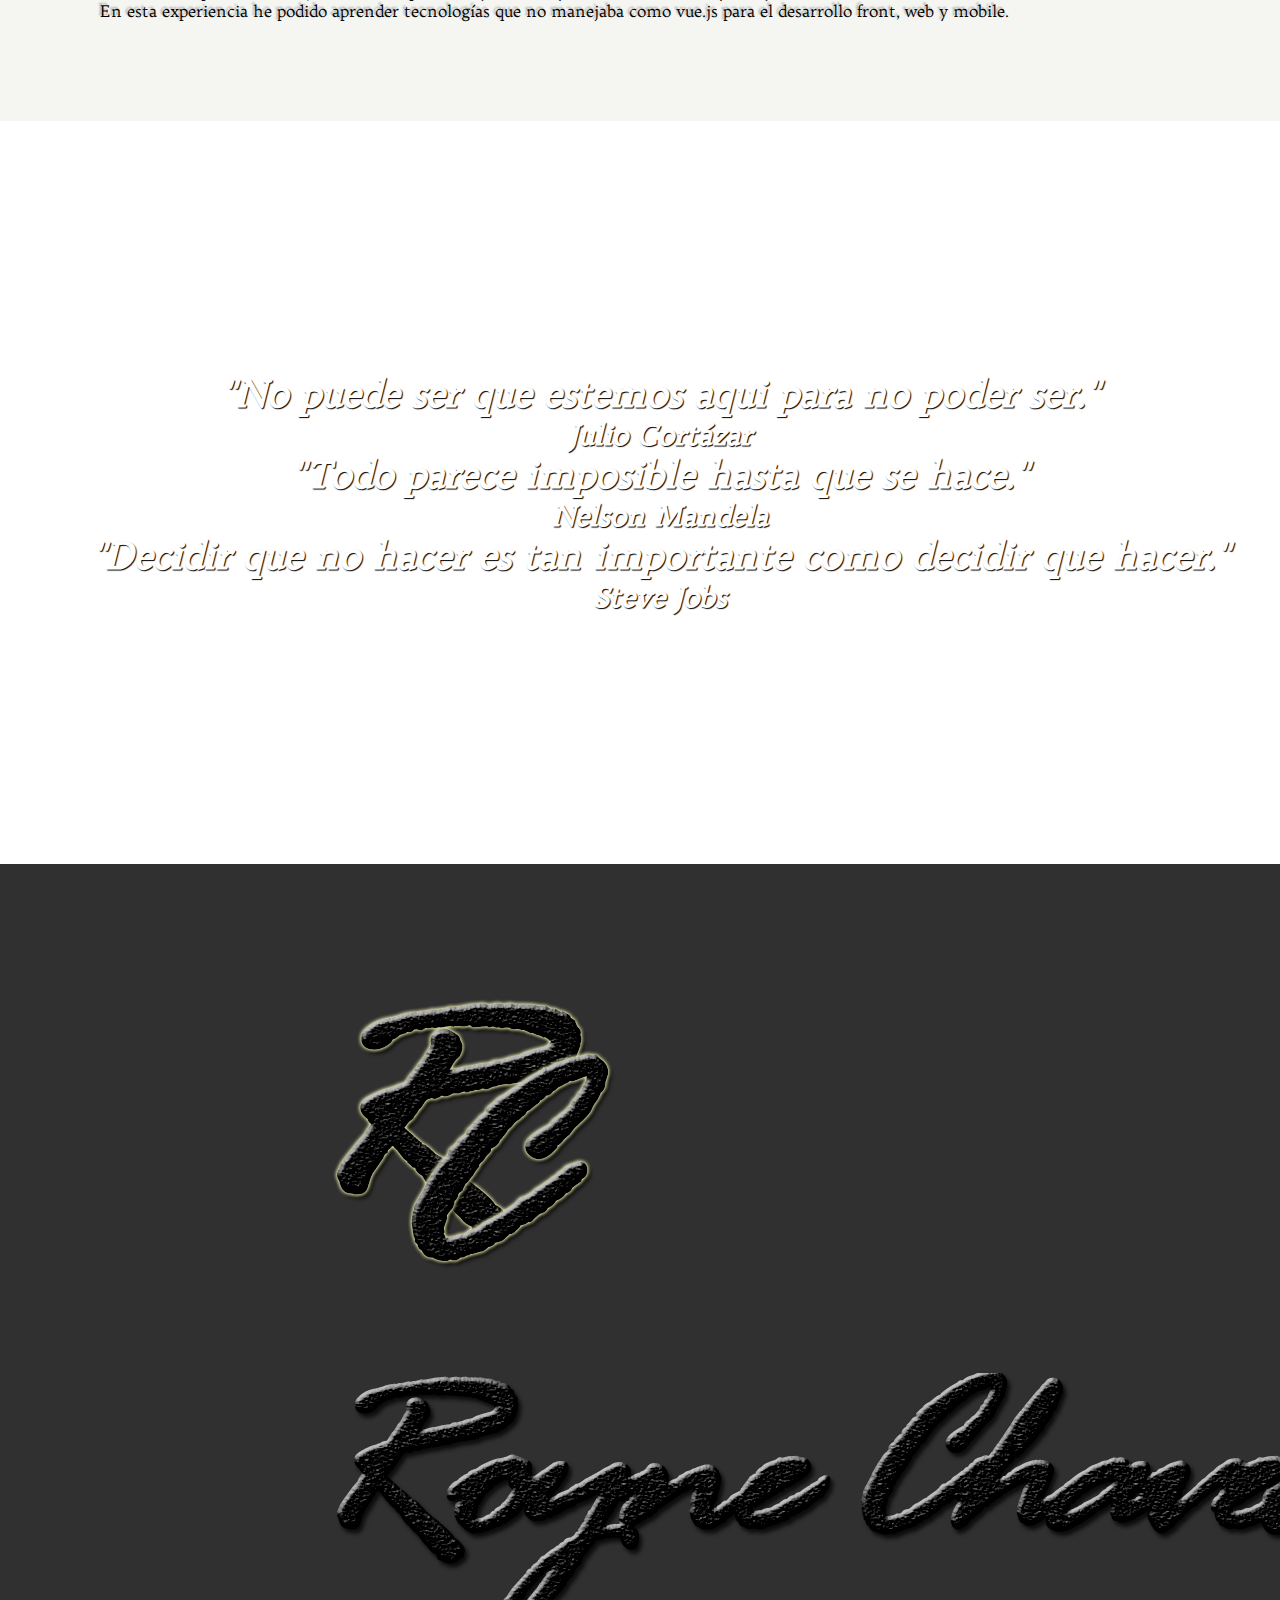
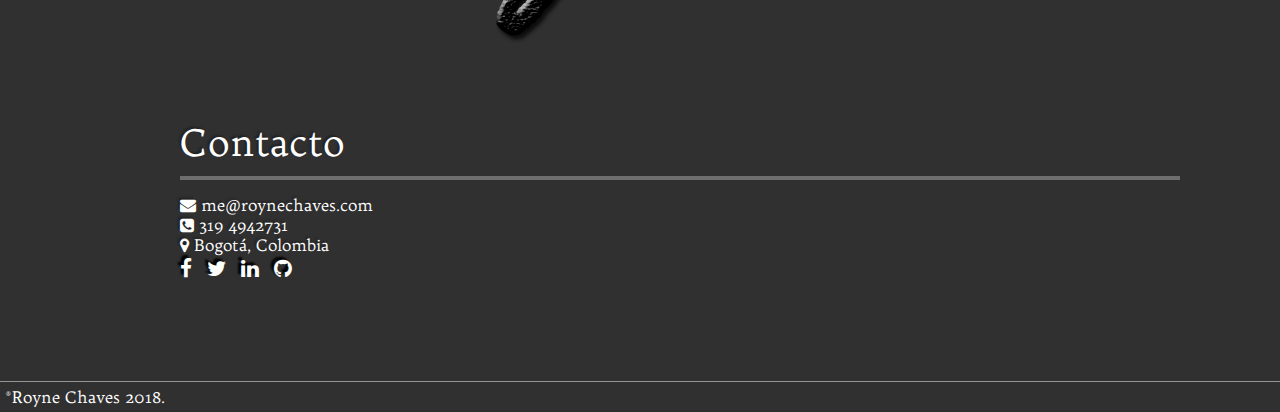
==== commit e69ea535: "add info" ====
--- a/index.html
+++ b/index.html
@@ -131,7 +131,7 @@
             </div>
             <div class="cont">
               <p>JAVASCRIPT</p>
-              <div class="skills js">60%</div>
+              <div class="skills js">70%</div>
             </div>
             <div class="cont">
               <p>VUE.JS</p>
@@ -139,7 +139,11 @@
             </div>
             <div class="cont">
               <p>React JS</p>
-              <div class="skills react">50%</div>
+              <div class="skills react">70%</div>
+            </div>
+            <div class="cont">
+              <p>Next JS</p>
+              <div class="skills next">70%</div>
             </div>
           </div>
         </div>
@@ -246,10 +250,27 @@
             </p>
           </div>
           <div class="col-sm-8 text-right title-study">
+            <h3>LIDER DE DESARROLLO</h3>
+            <h5>Turbointernet.</h5>
+            <p>Agosto 2020</p>
+            <p>Desarrollo y mantenimiento de las aplicaciones existentes de la empresa escritas en rails.
+            En esta experiencia he tenido la oportunidad de desarrollar una aplicación desde cero desde su concepción en idea
+            inicial hasta su puesta en producción, se encuentra escrita en rails y next.js.
+            Con el animo de seguir aprendiendo dentro de la compañia he tenido la oportunidad de aprender react, next.js y
+            fortalecer mis conocimientos en rails.</p>
+          </div>
+        </div>
+        <br><hr><br>
+        <div class="row justify-content-center">
+          <div class="col-sm-4"></div>
+          <div class="col-sm-8 text-right title-study">
             <h3>DIRECTOR DE TECNOLOGIA</h3>
-            <p>Thuoper.</p>
-            <p>Marzo 2019</p>
-            <p>Teniendo como dos grandes aristas el área de tecnología y el desarrollo y mantenimiento de la plataforma Bluesite Power by Thuoper, Me he desempeñado en este cargo desarrollando en Ruby on Rails. <br>En esta experiencia he podido reforzar y crecer en el manejo de Rails y Javascript como FullStack, asumiendo nuevos retos que conlleva el asumir un cargo estratégico.</p>
+            <h5>Thuoper.</h5>
+            <p>Marzo 2019 - Mayo 2020</p>
+            <p>Teniendo como dos grandes aristas el área de tecnología y el desarrollo y mantenimiento de la plataforma Bluesite Power
+            by Thuoper, Me he desempeñado en este cargo desarrollando en Ruby on Rails. <br>En esta experiencia he podido reforzar y
+            crecer en el manejo de Rails y Javascript como FullStack, asumiendo nuevos retos que conlleva el asumir un cargo
+            estratégico.</p>
           </div>
         </div>
         <br><hr><br>
--- a/css/style.css
+++ b/css/style.css
@@ -198,6 +198,7 @@
 .js {width: 0%; height: 20px; background-color: #E5E1DA;}
 .vue {width: 0%; height: 20px; background-color: #403E3D;}
 .react {width: 0%; height: 20px; background-color: #E5E1DA;}
+.next {width: 0%; height: 20px; background-color: #403E3D;}
 
 @media (min-width:576px){
   #skills{
